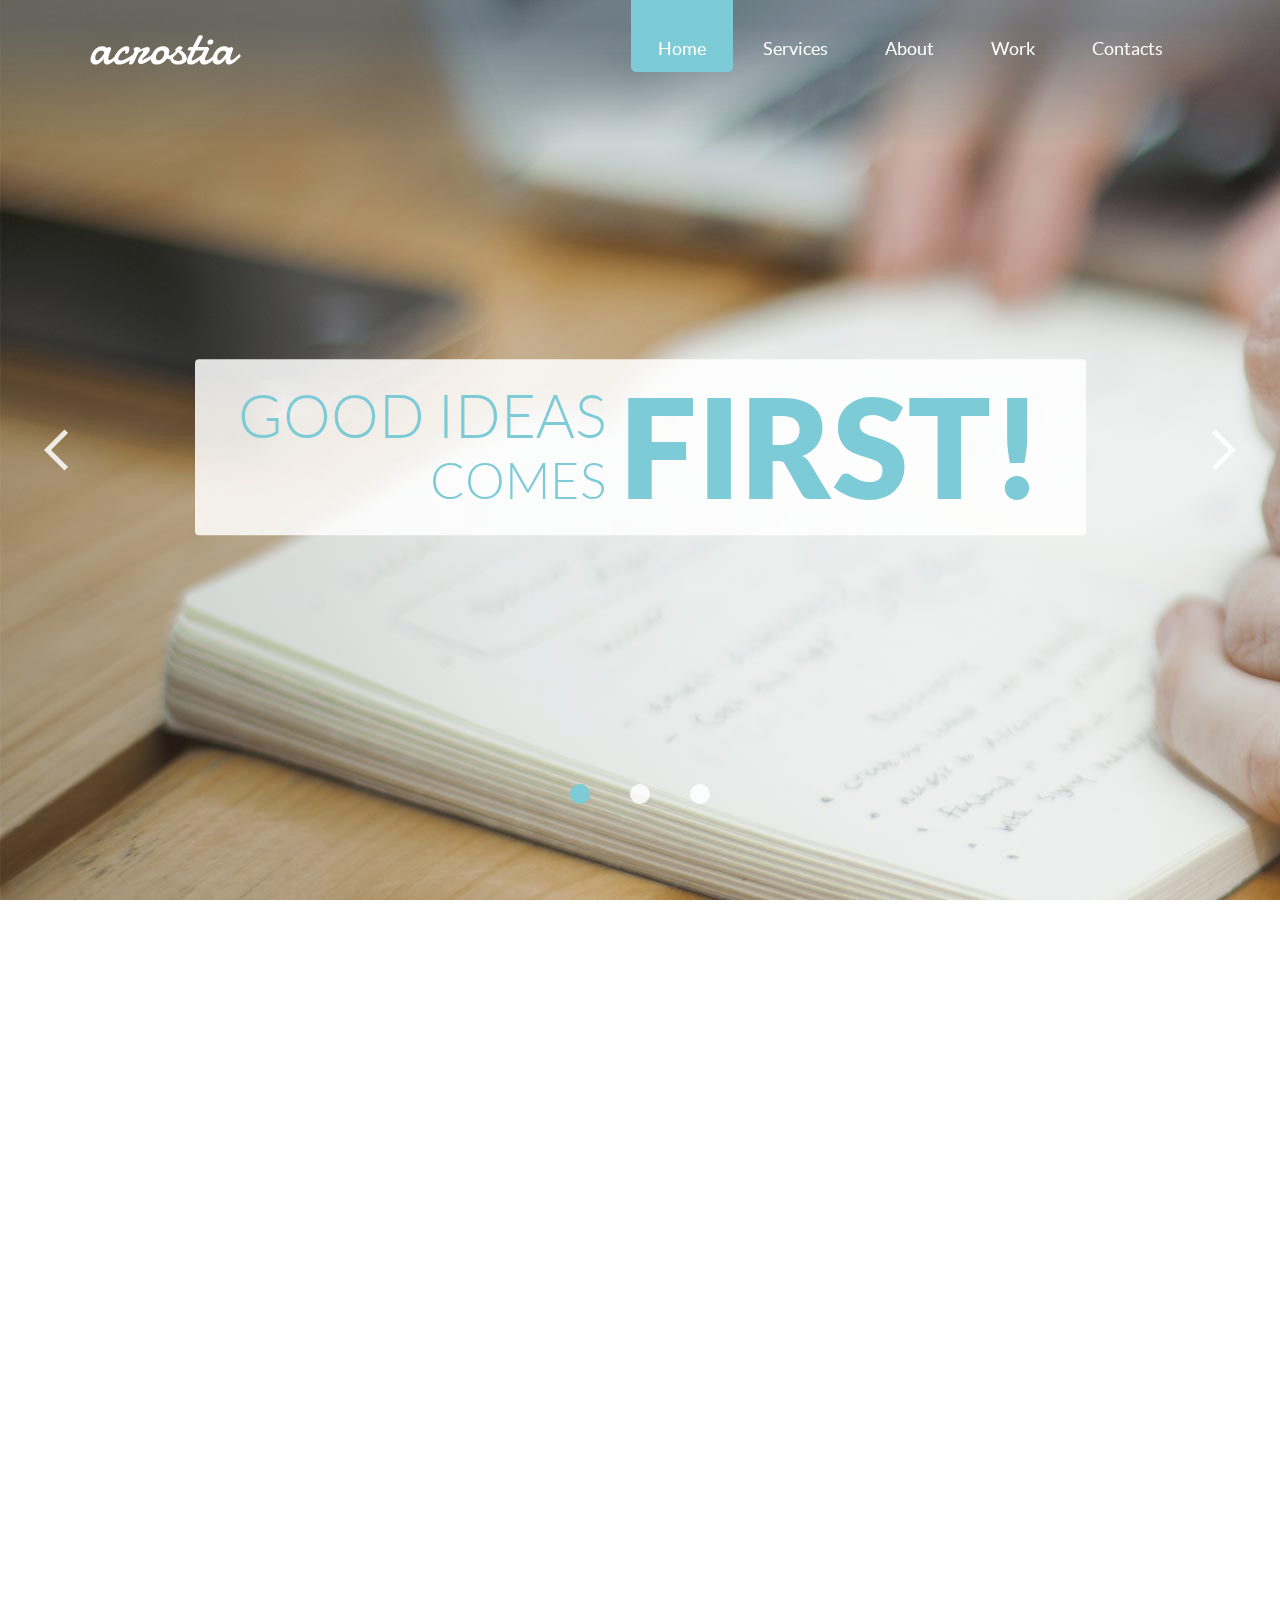
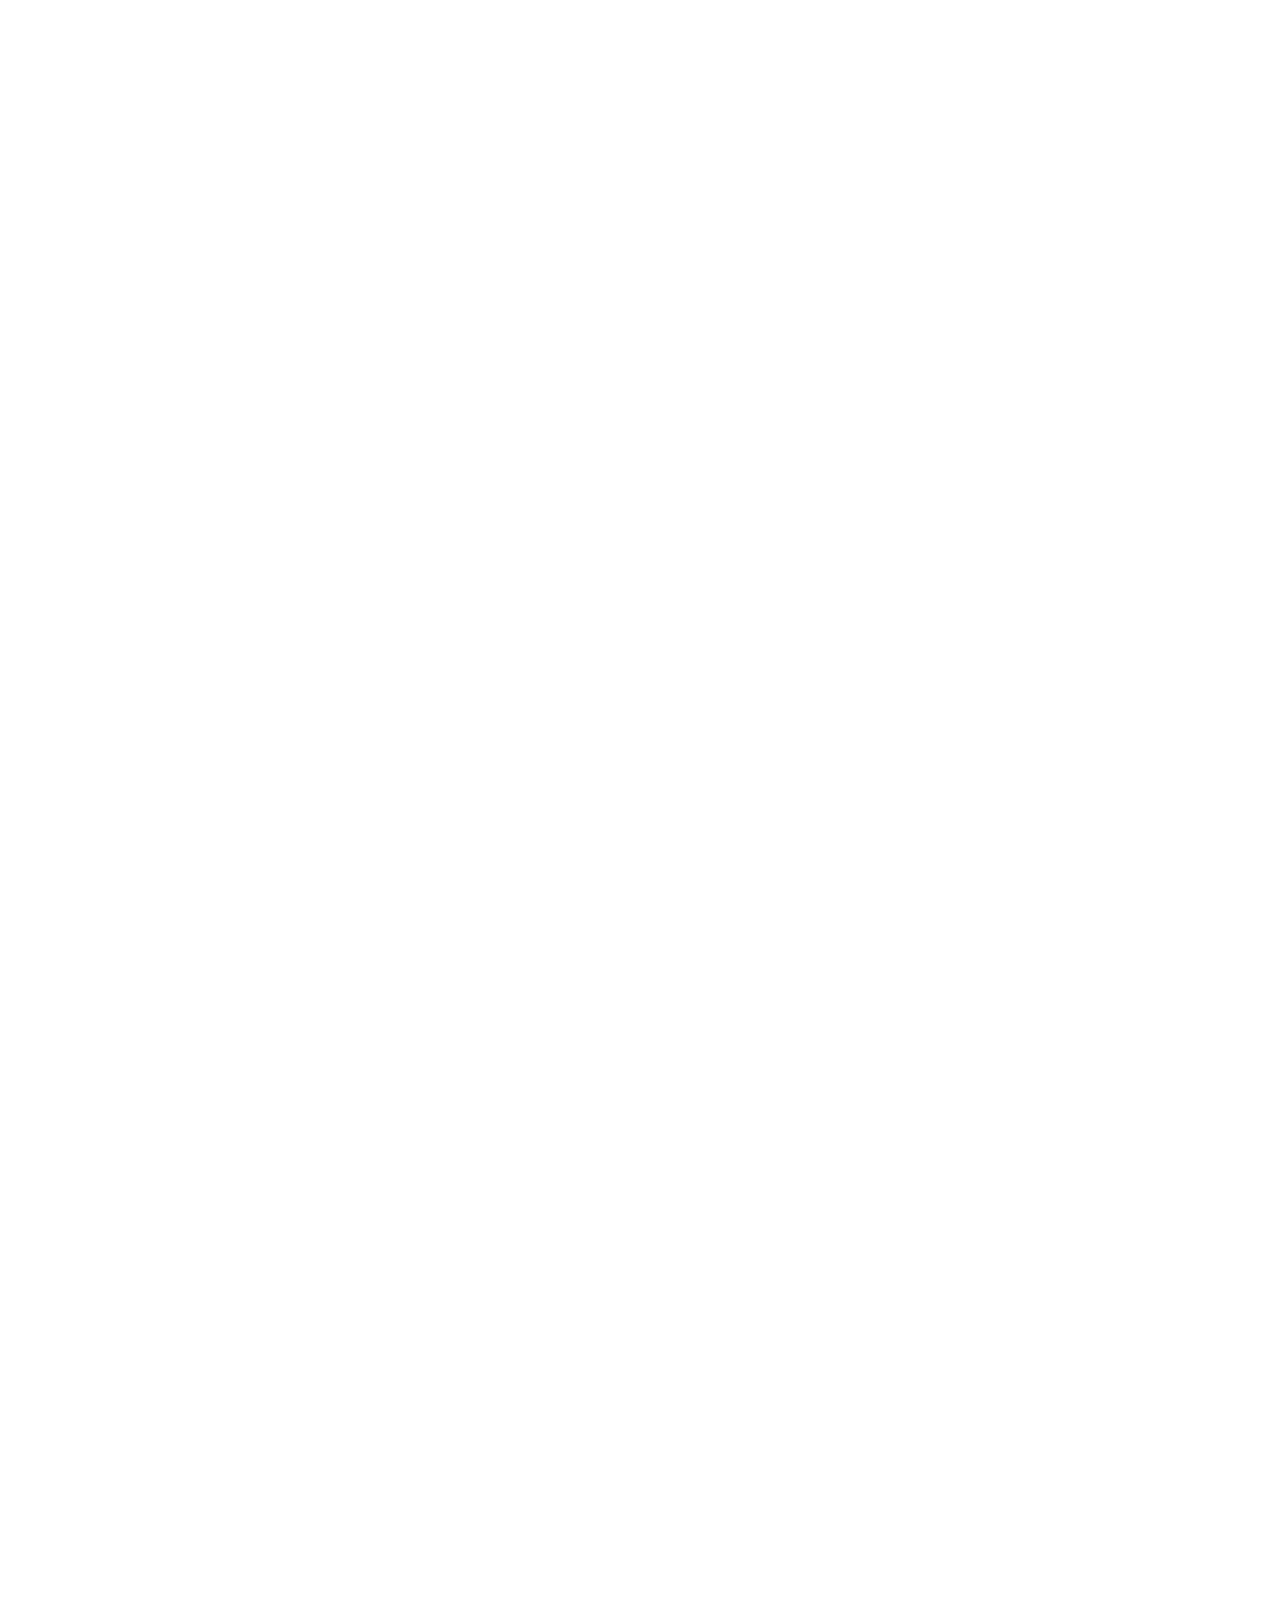
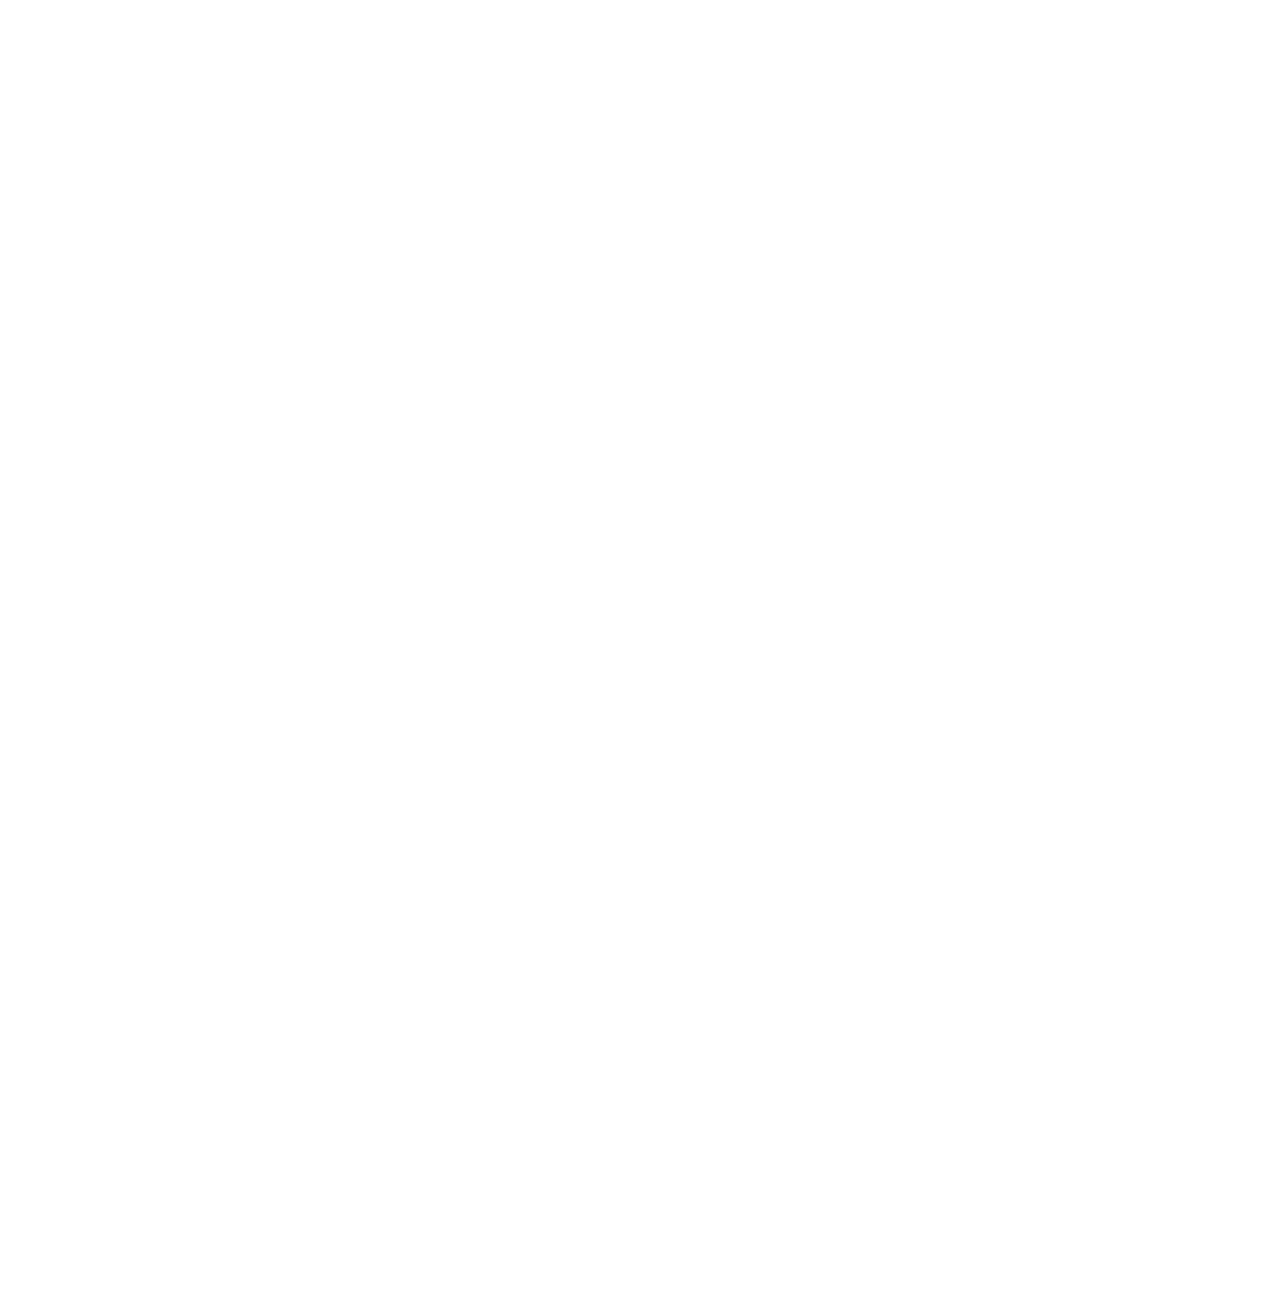
==== Acrostia/index.html @ b8e84b35 "Acrostia" ====
<!DOCTYPE html>
<html lang="fr">
  <head>
    <meta charset="utf-8">
    <title>Acrostia
    </title>
    <meta content="" name="author">
    <meta content="" name="description">
    <meta content="" name="keywords">
    <meta content="width=device-width, initial-scale=1" name="viewport">
    <meta content="ie=edge" http-equiv="x-ua-compatible">
    <link rel="stylesheet" href="css/vendor.css">
    <link rel="stylesheet" href="css/app.css"><!--[if IE 9]>
    <link rel="stylesheet" href="css/ie.css"><![endif]-->
  </head>
  <body class="page"><!--[if lt IE 9]>
    <p class="browserupgrade">You are using an <strong>outdated</strong> browser. Please <a href="http://browsehappy.com/">upgrade your browser</a> to improve your experience.</p><![endif]-->
    <!--preloader-->
    <div class="preloader">
      <div class="preloader__img"></div>
    </div>
    <!--/preloader-->
    <header class="page-header">
      <div class="container">
        <div class="row">
          <!--logo-->
          <div class="col-xs-6 col-md-2">
            <div class="logo page-header__logo"><a class="logo__link" href="/"><img class="logo__img" src="img/acrostia_logo.png" alt="acrostia"><span class="logo__text">Acrostia</span></a></div>
          </div>
          <!--main-menu-->
          <div class="col-xs-6 col-md-10">
            <div class="main-menu">
              <button class="main-menu__toggle hamburger" type="button"><span class="hamburger__item"></span></button>
              <nav class="main-menu__nav">
                <ul class="main-menu__list">
                  <li class="main-menu__item main-menu__item_blue" data-menuanchor="home"><a class="main-menu__link" href="#home">Home</a></li>
                  <li class="main-menu__item main-menu__item_red" data-menuanchor="services"><a class="main-menu__link" href="#services">Services</a></li>
                  <li class="main-menu__item main-menu__item_purple" data-menuanchor="about"><a class="main-menu__link" href="#about">About</a></li>
                  <li class="main-menu__item main-menu__item_green" data-menuanchor="work"><a class="main-menu__link" href="#work">Work</a></li>
                  <li class="main-menu__item main-menu__item_blue" data-menuanchor="contacts"><a class="main-menu__link" href="#contacts">Contacts</a></li>
                </ul>
              </nav>
            </div>
          </div>
          <!--/main-menu-->
        </div>
      </div>
    </header>
    <main id="fullpage">
      <div class="home-section page-section page-section_darkblue page-section_no-padding" data-anchor="home">
        <div class="main-carousel owl-carousel">
          <div class="main-carousel__item">
            <div class="main-carousel__caption">
              <div class="main-carousel__caption-text-wrapper">
                <div class="main-carousel__caption-col main-carousel__caption-col_left">
                  <p class="main-carousel__item-text main-carousel__item-text_md">good ideas</p>
                  <p class="main-carousel__item-text main-carousel__item-text_sm">comes</p>
                </div>
                <div class="main-carousel__caption-col main-carousel__caption-col_right">
                  <p class="main-carousel__item-text main-carousel__item-text_lg">First!</p>
                </div>
              </div>
            </div><img class="main-carousel__img" src="img/main-carousel/1.jpg" alt="">
          </div>
          <div class="main-carousel__item">
            <div class="main-carousel__caption">
              <div class="main-carousel__caption-text-wrapper">
                <div class="main-carousel__caption-col main-carousel__caption-col_left">
                  <p class="main-carousel__item-text main-carousel__item-text_md">good ideas</p>
                  <p class="main-carousel__item-text main-carousel__item-text_sm">comes</p>
                </div>
                <div class="main-carousel__caption-col main-carousel__caption-col_right">
                  <p class="main-carousel__item-text main-carousel__item-text_lg">First!</p>
                </div>
              </div>
            </div><img class="main-carousel__img" src="img/main-carousel/2.jpg" alt="">
          </div>
          <div class="main-carousel__item">
            <div class="main-carousel__caption">
              <div class="main-carousel__caption-text-wrapper">
                <div class="main-carousel__caption-col main-carousel__caption-col_left">
                  <p class="main-carousel__item-text main-carousel__item-text_md">good ideas</p>
                  <p class="main-carousel__item-text main-carousel__item-text_sm">comes</p>
                </div>
                <div class="main-carousel__caption-col main-carousel__caption-col_right">
                  <p class="main-carousel__item-text main-carousel__item-text_lg">First!</p>
                </div>
              </div>
            </div><img class="main-carousel__img" src="img/main-carousel/3.jpg" alt="">
          </div>
        </div>
      </div>
      <section class="services-section page-section page-section_red" data-anchor="services">
        <div class="page-section__content">
          <header class="page-section__header page-section__header_margin-bottom_2x">
            <div class="container">
              <h2 class="page-section__title">our services</h2>
              <p class="page-section__subtitle">Cras commodo mattis justo nec <a href="#">lobortis</a>. Nam ut tellus lobortis, ullamcorper massa sit amet</p>
              <div class="page-section__description">
                <p>Cras suscipit porttitor porttitor. Morbi sit amet tincidunt sapien. Curabitur posuere lectus aliquet erat rutrum sollicitudin. In enim diam, ullamcorper quis libero et, ultricies commodo est. Quisque at ante vitae justo fermentum viverra ac eu justo. Ut luctus imperdiet lacus, eget laoreet erat posuere quis.</p>
              </div>
            </div>
          </header>
          <!--services-->
          <div class="services">
            <div class="container">
              <div class="row">
                <div class="col-sm-6 col-lg-3">
                  <div class="services__item">
                    <div class="services__item-img-wrapper">
                      <svg class="services__item-svg">
                        <use xlink:href="img/sprite.svg#lightbulb-o"></use>
                      </svg>
                    </div>
                    <div class="services__item-text-wrapper">
                      <div class="services__item-title">Researching</div>
                      <div class="services__item-description">
                        <p>Praesent interdum blandit quam. Asunt in anim uis aute irure dolor in reprehenderit in voluptate velit esse cillum dolore.</p>
                      </div>
                    </div>
                  </div>
                </div>
                <div class="col-sm-6 col-lg-3">
                  <div class="services__item">
                    <div class="services__item-img-wrapper">
                      <svg class="services__item-svg">
                        <use xlink:href="img/sprite.svg#magic"></use>
                      </svg>
                    </div>
                    <div class="services__item-text-wrapper">
                      <div class="services__item-title">Design</div>
                      <div class="services__item-description">
                        <p>Praesent interdum blandit quam. Asunt in anim uis aute irure dolor in reprehenderit in voluptate velit esse cillum dolore.</p>
                      </div>
                    </div>
                  </div>
                </div>
                <div class="col-sm-6 col-lg-3">
                  <div class="services__item">
                    <div class="services__item-img-wrapper">
                      <svg class="services__item-svg">
                        <use xlink:href="img/sprite.svg#cogs"></use>
                      </svg>
                    </div>
                    <div class="services__item-text-wrapper">
                      <div class="services__item-title">Development</div>
                      <div class="services__item-description">
                        <p>Praesent interdum blandit quam. Asunt in anim uis aute irure dolor in reprehenderit in voluptate velit esse cillum dolore.</p>
                      </div>
                    </div>
                  </div>
                </div>
                <div class="col-sm-6 col-lg-3">
                  <div class="services__item">
                    <div class="services__item-img-wrapper">
                      <svg class="services__item-svg">
                        <use xlink:href="img/sprite.svg#rocket"></use>
                      </svg>
                    </div>
                    <div class="services__item-text-wrapper">
                      <div class="services__item-title">Launch</div>
                      <div class="services__item-description">
                        <p>Praesent interdum blandit quam. Asunt in anim uis aute irure dolor in reprehenderit in voluptate velit esse cillum dolore.</p>
                      </div>
                    </div>
                  </div>
                </div>
              </div>
            </div>
          </div>
          <!--/services-->
        </div>
      </section>
      <section class="about-section page-section page-section_purple" data-anchor="about">
        <div class="page-section__content">
          <header class="page-section__header">
            <div class="container">
              <h2 class="page-section__title">Who we are &amp; what we do</h2>
              <div class="page-section__description">
                <p>Cras suscipit porttitor porttitor. Morbi sit amet tincidunt sapien. Curabitur posuere lectus aliquet erat rutrum sollicitudin. In enim diam, ullamcorper quis libero et, ultricies commodo est. Quisque at ante vitae justo fermentum viverra ac eu justo. Ut luctus imperdiet lacus, eget laoreet erat posuere quis.</p>
              </div>
            </div>
          </header>
          <!--team-->
          <div class="team">
            <div class="container">
              <div class="team__title">Meet the team</div>
              <div class="row">
                <div class="col-sm-6 col-lg-3">
                  <div class="team__item">
                    <div class="team__item-img-wrapper"><img class="team__item-img" src="img/team/user-purple.png" alt="Anton Petrov"><img class="team__item-img team__item-img_hidden" src="img/team/user-red.png" alt="Anton Petrov"></div>
                    <div class="team__item-text-wrapper">
                      <div class="team__item-name">Anton Petrov</div>
                      <div class="team__item-position">General manager</div>
                      <ul class="team__socials socials">
                        <li class="socials__item socials__item_facebook"><a class="socials__item-link" href="#">
                            <svg class="socials__item-icon">
                              <use xlink:href="img/sprite.svg#facebook"></use>
                            </svg>
                            <div class="socials__item-text">facebook</div></a></li>
                        <li class="socials__item socials__item_twitter"><a class="socials__item-link" href="#">
                            <svg class="socials__item-icon">
                              <use xlink:href="img/sprite.svg#twitter"></use>
                            </svg>
                            <div class="socials__item-text">twitter</div></a></li>
                        <li class="socials__item socials__item_google-plus"><a class="socials__item-link" href="#">
                            <svg class="socials__item-icon">
                              <use xlink:href="img/sprite.svg#google-plus"></use>
                            </svg>
                            <div class="socials__item-text">google-plus</div></a></li>
                        <li class="socials__item socials__item_linkedin"><a class="socials__item-link" href="#">
                            <svg class="socials__item-icon">
                              <use xlink:href="img/sprite.svg#linkedin"></use>
                            </svg>
                            <div class="socials__item-text">linkedin</div></a></li>
                      </ul>
                    </div>
                  </div>
                </div>
                <div class="col-sm-6 col-lg-3">
                  <div class="team__item">
                    <div class="team__item-img-wrapper"><img class="team__item-img" src="img/team/user-purple.png" alt="Kirl Donchev"><img class="team__item-img team__item-img_hidden" src="img/team/user-red.png" alt="Kirl Donchev"></div>
                    <div class="team__item-text-wrapper">
                      <div class="team__item-name">Kirl Donchev</div>
                      <div class="team__item-position">Design Master</div>
                      <ul class="team__socials socials">
                        <li class="socials__item socials__item_facebook"><a class="socials__item-link" href="#">
                            <svg class="socials__item-icon">
                              <use xlink:href="img/sprite.svg#facebook"></use>
                            </svg>
                            <div class="socials__item-text">facebook</div></a></li>
                        <li class="socials__item socials__item_twitter"><a class="socials__item-link" href="#">
                            <svg class="socials__item-icon">
                              <use xlink:href="img/sprite.svg#twitter"></use>
                            </svg>
                            <div class="socials__item-text">twitter</div></a></li>
                        <li class="socials__item socials__item_google-plus"><a class="socials__item-link" href="#">
                            <svg class="socials__item-icon">
                              <use xlink:href="img/sprite.svg#google-plus"></use>
                            </svg>
                            <div class="socials__item-text">google-plus</div></a></li>
                        <li class="socials__item socials__item_linkedin"><a class="socials__item-link" href="#">
                            <svg class="socials__item-icon">
                              <use xlink:href="img/sprite.svg#linkedin"></use>
                            </svg>
                            <div class="socials__item-text">linkedin</div></a></li>
                      </ul>
                    </div>
                  </div>
                </div>
                <div class="col-sm-6 col-lg-3">
                  <div class="team__item">
                    <div class="team__item-img-wrapper"><img class="team__item-img" src="img/team/user-purple.png" alt="Ilian Bonev"><img class="team__item-img team__item-img_hidden" src="img/team/user-red.png" alt="Ilian Bonev"></div>
                    <div class="team__item-text-wrapper">
                      <div class="team__item-name">Ilian Bonev</div>
                      <div class="team__item-position">Developer Ninja</div>
                      <ul class="team__socials socials">
                        <li class="socials__item socials__item_facebook"><a class="socials__item-link" href="#">
                            <svg class="socials__item-icon">
                              <use xlink:href="img/sprite.svg#facebook"></use>
                            </svg>
                            <div class="socials__item-text">facebook</div></a></li>
                        <li class="socials__item socials__item_twitter"><a class="socials__item-link" href="#">
                            <svg class="socials__item-icon">
                              <use xlink:href="img/sprite.svg#twitter"></use>
                            </svg>
                            <div class="socials__item-text">twitter</div></a></li>
                        <li class="socials__item socials__item_google-plus"><a class="socials__item-link" href="#">
                            <svg class="socials__item-icon">
                              <use xlink:href="img/sprite.svg#google-plus"></use>
                            </svg>
                            <div class="socials__item-text">google-plus</div></a></li>
                        <li class="socials__item socials__item_linkedin"><a class="socials__item-link" href="#">
                            <svg class="socials__item-icon">
                              <use xlink:href="img/sprite.svg#linkedin"></use>
                            </svg>
                            <div class="socials__item-text">linkedin</div></a></li>
                      </ul>
                    </div>
                  </div>
                </div>
                <div class="col-sm-6 col-lg-3">
                  <div class="team__item">
                    <div class="team__item-img-wrapper"><img class="team__item-img" src="img/team/user-purple.png" alt="Doni Stamov"><img class="team__item-img team__item-img_hidden" src="img/team/user-red.png" alt="Doni Stamov"></div>
                    <div class="team__item-text-wrapper">
                      <div class="team__item-name">Doni Stamov</div>
                      <div class="team__item-position">SEO guru</div>
                      <ul class="team__socials socials">
                        <li class="socials__item socials__item_facebook"><a class="socials__item-link" href="#">
                            <svg class="socials__item-icon">
                              <use xlink:href="img/sprite.svg#facebook"></use>
                            </svg>
                            <div class="socials__item-text">facebook</div></a></li>
                        <li class="socials__item socials__item_twitter"><a class="socials__item-link" href="#">
                            <svg class="socials__item-icon">
                              <use xlink:href="img/sprite.svg#twitter"></use>
                            </svg>
                            <div class="socials__item-text">twitter</div></a></li>
                        <li class="socials__item socials__item_google-plus"><a class="socials__item-link" href="#">
                            <svg class="socials__item-icon">
                              <use xlink:href="img/sprite.svg#google-plus"></use>
                            </svg>
                            <div class="socials__item-text">google-plus</div></a></li>
                        <li class="socials__item socials__item_linkedin"><a class="socials__item-link" href="#">
                            <svg class="socials__item-icon">
                              <use xlink:href="img/sprite.svg#linkedin"></use>
                            </svg>
                            <div class="socials__item-text">linkedin</div></a></li>
                      </ul>
                    </div>
                  </div>
                </div>
              </div>
            </div>
          </div>
          <!--/team-->
        </div>
      </section>
      <section class="work-section page-section page-section_green" data-anchor="work">
        <div class="page-section__content">
          <header class="page-section__header">
            <div class="container">
              <h2 class="page-section__title">Our work</h2>
              <div class="page-section__description">
                <p>Cras suscipit porttitor porttitor. Morbi sit amet tincidunt sapien. Curabitur posuere lectus aliquet erat rutrum sollicitudin. In enim diam, ullamcorper quis libero et, ultricies commodo est. Quisque at ante vitae justo fermentum viverra ac eu justo. Ut luctus imperdiet lacus, eget laoreet erat posuere quis.</p>
              </div>
            </div>
          </header>
          <!--portfolio-->
          <div class="portfolio">
            <div class="container">
              <!--portfolio__controls-bar-->
              <div class="portfolio__controls-bar controls-bar">
                <div class="row">
                  <!--portfolio__controls-title-->
                  <div class="col-sm-6 col-md-2">
                    <div class="controls-bar__title">Portfolio</div>
                  </div>
                  <!--portfolio__filter-->
                  <div class="col-sm-6 col-md-10">
                    <div class="controls-bar__filter">
                      <button class="controls-bar__filter-toggle btn" type="button">Categories</button>
                      <ul class="controls-bar__filter-list">
                        <li class="controls-bar__filter-item">
                          <button class="controls-bar__filter-btn btn" type="button" data-filter="all"><span class="controls-bar__filter-btn-text">All</span></button>
                        </li>
                        <li class="controls-bar__filter-item">
                          <button class="controls-bar__filter-btn btn" type="button" data-filter=".photography"><span class="controls-bar__filter-btn-text">Photography</span></button>
                        </li>
                        <li class="controls-bar__filter-item">
                          <button class="controls-bar__filter-btn btn" type="button" data-filter=".logo-design"><span class="controls-bar__filter-btn-text">Logo design</span></button>
                        </li>
                        <li class="controls-bar__filter-item">
                          <button class="controls-bar__filter-btn btn" type="button" data-filter=".web-design"><span class="controls-bar__filter-btn-text">Web design</span></button>
                        </li>
                      </ul>
                    </div>
                  </div>
                  <!--/portfolio__filter-->
                </div>
              </div>
            </div>
            <!--portfolio__works-->
            <div class="portfolio__works">
              <div class="container">
                <div class="row">
                  <div class="col-sm-6 col-md-3 portfolio__works-item web-design">
                    <figure class="portfolio__works-item-figure"><a class="portfolio__works-item-link" href="img/portfolio/lg/1.jpg">
                        <div class="portfolio__works-item-img" style="background-image: url(img/portfolio/thumbs/1.jpg);"></div></a>
                      <figcaption class="portfolio__works-item-caption">Web design</figcaption>
                    </figure>
                  </div>
                  <div class="col-sm-6 col-md-3 portfolio__works-item photography">
                    <figure class="portfolio__works-item-figure"><a class="portfolio__works-item-link" href="img/portfolio/lg/2.jpg">
                        <div class="portfolio__works-item-img" style="background-image: url(img/portfolio/thumbs/2.jpg);"></div></a>
                      <figcaption class="portfolio__works-item-caption">Photography</figcaption>
                    </figure>
                  </div>
                  <div class="col-sm-6 col-md-3 portfolio__works-item web-design">
                    <figure class="portfolio__works-item-figure"><a class="portfolio__works-item-link" href="img/portfolio/lg/3.jpg">
                        <div class="portfolio__works-item-img" style="background-image: url(img/portfolio/thumbs/3.jpg);"></div></a>
                      <figcaption class="portfolio__works-item-caption">Web design</figcaption>
                    </figure>
                  </div>
                  <div class="col-sm-6 col-md-3 portfolio__works-item logo-design">
                    <figure class="portfolio__works-item-figure"><a class="portfolio__works-item-link" href="img/portfolio/lg/4.jpg">
                        <div class="portfolio__works-item-img" style="background-image: url(img/portfolio/thumbs/4.jpg);"></div></a>
                      <figcaption class="portfolio__works-item-caption">Logo design</figcaption>
                    </figure>
                  </div>
                  <div class="col-sm-6 col-md-3 portfolio__works-item web-design">
                    <figure class="portfolio__works-item-figure"><a class="portfolio__works-item-link" href="img/portfolio/lg/5.jpg">
                        <div class="portfolio__works-item-img" style="background-image: url(img/portfolio/thumbs/5.jpg);"></div></a>
                      <figcaption class="portfolio__works-item-caption">Web design</figcaption>
                    </figure>
                  </div>
                  <div class="col-sm-6 col-md-3 portfolio__works-item photography">
                    <figure class="portfolio__works-item-figure"><a class="portfolio__works-item-link" href="img/portfolio/lg/6.jpg">
                        <div class="portfolio__works-item-img" style="background-image: url(img/portfolio/thumbs/6.jpg);"></div></a>
                      <figcaption class="portfolio__works-item-caption">Photography</figcaption>
                    </figure>
                  </div>
                  <div class="col-sm-6 col-md-3 portfolio__works-item logo-design">
                    <figure class="portfolio__works-item-figure"><a class="portfolio__works-item-link" href="img/portfolio/lg/7.jpg">
                        <div class="portfolio__works-item-img" style="background-image: url(img/portfolio/thumbs/7.jpg);"></div></a>
                      <figcaption class="portfolio__works-item-caption">Logo design</figcaption>
                    </figure>
                  </div>
                  <div class="col-sm-6 col-md-3 portfolio__works-item web-design">
                    <figure class="portfolio__works-item-figure"><a class="portfolio__works-item-link" href="img/portfolio/lg/8.jpg">
                        <div class="portfolio__works-item-img" style="background-image: url(img/portfolio/thumbs/8.jpg);"></div></a>
                      <figcaption class="portfolio__works-item-caption">Web design</figcaption>
                    </figure>
                  </div>
                </div>
              </div>
            </div>
            <!--/portfolio__works-->
          </div>
        </div>
      </section>
      <section class="contacts-section page-section page-section_blue" data-anchor="contacts">
        <div class="page-section__content">
          <header class="page-section__header page-section__header_margin-bottom_2x">
            <div class="container">
              <h2 class="page-section__title">Contact us</h2>
              <div class="page-section__description">
                <p>Cras suscipit porttitor porttitor. Morbi sit amet tincidunt sapien. Curabitur posuere lectus aliquet erat rutrum sollicitudin. In enim diam, ullamcorper quis libero et, ultricies commodo est. Quisque at ante vitae justo fermentum viverra ac eu justo. Ut luctus imperdiet lacus, eget laoreet erat posuere quis.</p>
              </div>
            </div>
          </header>
          <div class="container">
            <div class="row">
              <div class="col-lg-6 page-section__col">
                <h3 class="page-section__col-title">Address</h3>
                <div class="row">
                  <div class="contacts-section__address-wrapper col-sm-6 col-lg-5">
                    <address class="contacts-section__address address">
                      <div class="address__title">Acrostia</div>
                      <p class="address__item">Sevenoaks Rd</p>
                      <p class="address__item">Sevenoaks TN14 7HR, UK</p>
                    </address>
                    <!--info-list-->
                    <ul class="info-list">
                      <li class="info-list__item">
                        <div class="info-list__item-title">Phone:</div>
                        <div class="info-list__item-description"><a class="info-list__item-link" href="tel:+44555555555">+44 555 555 555</a></div>
                      </li>
                      <li class="info-list__item">
                        <div class="info-list__item-title">Fax:</div>
                        <div class="info-list__item-description"><a class="info-list__item-link" href="tel:+44556555555">+44 556 555 555</a></div>
                      </li>
                      <li class="info-list__item">
                        <div class="info-list__item-title">E-mail:</div>
                        <div class="info-list__item-description"><a class="info-list__item-link" href="mailto:info@acrostia.com">info@acrostia.com</a></div>
                      </li>
                      <li class="info-list__item">
                        <div class="info-list__item-title">Skype:</div>
                        <div class="info-list__item-description"><a class="info-list__item-link" href="skype:Ac0stia">Ac0stia</a></div>
                      </li>
                    </ul>
                    <!--/info-list-->
                  </div>
                  <!--map-->
                  <div class="map-wrapper col-sm-6 col-lg-7">
                    <div class="map">
                      <iframe src="https://www.google.com/maps/embed?pb=!1m18!1m12!1m3!1d251269.01230046584!2d-118.30686745806678!3d34.16104543820909!2m3!1f0!2f0!3f0!3m2!1i1024!2i768!4f13.1!3m3!1m2!1s0x80c2bf07045279bf%3A0xf67a9a6797bdfae4!2z0JPQvtC70LvQuNCy0YPQtCwg0JvQvtGBLdCQ0L3QtNC20LXQu9C10YEsINCa0LDQu9C40YTQvtGA0L3QuNGPLCDQodCo0JA!5e0!3m2!1sru!2sby!4v1494505825681" allowfullscreen></iframe>
                    </div>
                  </div>
                  <!--/map-->
                </div>
              </div>
              <div class="col-lg-6 page-section__col">
                <h3 class="page-section__col-title">Ask a question</h3>
                <!--feedback-->
                <form class="feedback">
                  <div class="row">
                    <div class="feedback__group col-sm-6">
                      <input class="field field_blue" type="text" name="name" placeholder="Name">
                    </div>
                    <div class="feedback__group col-sm-6">
                      <input class="field field_blue" type="email" name="email" placeholder="Email">
                    </div>
                  </div>
                  <div class="feedback__group">
                    <textarea class="feedback__textarea field field_blue" name="question" placeholder="Your question"></textarea>
                  </div>
                  <div class="feedback__controls">
                    <button class="feedback__submit btn btn_lg btn_red btn_3d" type="submit">Send</button>
                  </div>
                </form>
                <!--/feedback-->
              </div>
            </div>
          </div>
          <footer class="page-section__footer">
            <div class="container">
              <ul class="page-section__footer-socials socials socials_lg socials_blue">
                <li class="socials__item socials__item_facebook"><a class="socials__item-link" href="#">
                    <svg class="socials__item-icon">
                      <use xlink:href="img/sprite.svg#facebook"></use>
                    </svg>
                    <div class="socials__item-text">facebook</div></a></li>
                <li class="socials__item socials__item_twitter"><a class="socials__item-link" href="#">
                    <svg class="socials__item-icon">
                      <use xlink:href="img/sprite.svg#twitter"></use>
                    </svg>
                    <div class="socials__item-text">twitter</div></a></li>
                <li class="socials__item socials__item_google-plus"><a class="socials__item-link" href="#">
                    <svg class="socials__item-icon">
                      <use xlink:href="img/sprite.svg#google-plus"></use>
                    </svg>
                    <div class="socials__item-text">google-plus</div></a></li>
                <li class="socials__item socials__item_linkedin"><a class="socials__item-link" href="#">
                    <svg class="socials__item-icon">
                      <use xlink:href="img/sprite.svg#linkedin"></use>
                    </svg>
                    <div class="socials__item-text">linkedin</div></a></li>
              </ul>
            </div>
          </footer>
        </div>
      </section>
    </main>
    <div class="transition-layer">
      <div class="transition-layer__bg"></div>
    </div>
    <script src="js/common.js"></script>
    <!--Avoid `console` errors in browsers that lack a console.-->
    <script>common.avoidConsoleErrors();</script>
    <!-- svg4everybody adds SVG External Content support to all browsers.-->
    <script>common.svg4everybody();</script>
    <!-- Place any jQuery/helper plugins in here.-->
    <script src="js/app.js"></script>
  </body>
</html>
---- Acrostia/css/app.css ----
@font-face{font-family:'latoblack';src:url(../fonts/lato-black-webfont.woff2) format("woff2"),url(../fonts/lato-black-webfont.woff) format("woff");font-weight:400;font-style:normal}@font-face{font-family:'latoblack_italic';src:url(../fonts/lato-blackitalic-webfont.woff2) format("woff2"),url(../fonts/lato-blackitalic-webfont.woff) format("woff");font-weight:400;font-style:normal}@font-face{font-family:'latobold';src:url(../fonts/lato-bold-webfont.woff2) format("woff2"),url(../fonts/lato-bold-webfont.woff) format("woff");font-weight:400;font-style:normal}@font-face{font-family:'latobold_italic';src:url(../fonts/lato-bolditalic-webfont.woff2) format("woff2"),url(../fonts/lato-bolditalic-webfont.woff) format("woff");font-weight:400;font-style:normal}@font-face{font-family:'latoitalic';src:url(../fonts/lato-italic-webfont.woff2) format("woff2"),url(../fonts/lato-italic-webfont.woff) format("woff");font-weight:400;font-style:normal}@font-face{font-family:'latolight';src:url(../fonts/lato-light-webfont.woff2) format("woff2"),url(../fonts/lato-light-webfont.woff) format("woff");font-weight:400;font-style:normal}@font-face{font-family:'latolight_italic';src:url(../fonts/lato-lightitalic-webfont.woff2) format("woff2"),url(../fonts/lato-lightitalic-webfont.woff) format("woff");font-weight:400;font-style:normal}@font-face{font-family:'latoregular';src:url(../fonts/lato-regular-webfont.woff2) format("woff2"),url(../fonts/lato-regular-webfont.woff) format("woff");font-weight:400;font-style:normal}html{font-size:100.01%}body{font:16px/1.41 "latoregular",sans-serif;color:#fff;-webkit-font-smoothing:antialiased}.browserupgrade{margin:.2em 0;background:#cf4647;color:#fff;padding:.2em 0}.browserupgrade a{font-weight:700;color:#ff6}@media print{*,::after,::before,::first-letter,::first-line{background:0 0!important;color:#000!important;box-shadow:none!important;text-shadow:none!important}a,a:visited{text-decoration:underline}a[href]::after{content:" (" attr(href) ")"}abbr[title]::after{content:" (" attr(title) ")"}a[href^="#"]::after,a[href^="javascript:"]::after{content:""}blockquote,pre{border:1px solid #999}thead{display:table-header-group}blockquote,img,pre,tr{page-break-inside:avoid}img{max-width:100%!important}h2,h3,p{orphans:3;widows:3}h2,h3{page-break-after:avoid}}.address{font-style:normal}.address__title{margin:0 0 .3125em;font-family:'latobold',sans-serif;font-size:1.25em;color:rgba(255,255,255,.55)}.address__item{margin:0}.btn{display:inline-block;padding:.375em .5625em;border:0 none;border-radius:.25rem;font-family:'latobold',sans-serif;font-size:1em;color:#fff;text-align:center;background-color:transparent;outline:none;-webkit-transition:.25s;transition:.25s}.btn_lg{width:16.1875rem;padding:.25em;font-family:'latoblack',sans-serif;font-size:1.625em;text-transform:uppercase}.btn_lg.btn_3d{padding-bottom:.3125em}@media only screen and (max-width:320px){.btn_lg{width:90%}}.btn_3d{box-shadow:inset 0 -.25rem 0 rgba(0,0,0,.2)}.btn_red{background-color:#df5c64}.btn_red:hover{background-color:#e37178}.btn_red:active{background-color:#db4750}.contacts-section__address{margin-bottom:3.4375rem}@media only screen and (max-width:768px){.contacts-section__address{margin-bottom:1.875rem}.contacts-section__address-wrapper{margin-bottom:2.5rem}}.controls-bar{padding:1.9375em 1.1875em;border-top:.0625rem solid rgba(255,255,255,.2);border-bottom:.0625rem solid rgba(255,255,255,.2)}.controls-bar__filter-toggle,.controls-bar__title{margin:0;font-family:'latobold',sans-serif;font-size:1.25em;line-height:1.6;text-transform:uppercase}@media only screen and (max-width:768px){.controls-bar__filter-toggle,.controls-bar__title{display:none}}.controls-bar__filter{text-align:right}@media only screen and (max-width:768px){.controls-bar__filter{text-align:center}}.controls-bar__filter_open .controls-bar__filter-toggle::after{-webkit-transform:translateY(-30%) rotate(135deg);-ms-transform:translateY(-30%) rotate(135deg);transform:translateY(-30%) rotate(135deg)}.controls-bar__filter-toggle{position:relative;display:none;padding:0 1.125em}.controls-bar__filter-toggle:active,.controls-bar__filter-toggle:hover,.controls-bar__filter-toggle:link,.controls-bar__filter-toggle:visited{color:#fff;text-decoration:none}.controls-bar__filter-toggle::after{content:'';position:absolute;top:50%;right:.0625em;-webkit-transform:translateY(-80%) rotate(-45deg);-ms-transform:translateY(-80%) rotate(-45deg);transform:translateY(-80%) rotate(-45deg);display:block;width:.5em;height:.5em;border-left:.125em solid currentColor;border-bottom:.125em solid currentColor;-webkit-transition:-webkit-transform .3s;transition:transform .3s;transition:transform .3s,-webkit-transform .3s}@media only screen and (max-width:992px){.controls-bar__filter-toggle{display:inline-block;vertical-align:top}}@media only screen and (max-width:768px){.controls-bar__filter-toggle{width:100%}}.controls-bar__filter-list{padding:0;margin-top:0;margin-bottom:0;list-style:none}@media only screen and (max-width:992px){.controls-bar__filter-list{display:none;padding-top:1.9375em;border-bottom:.0625rem solid rgba(255,255,255,.2)}}.controls-bar__filter-item{display:inline-block;vertical-align:top;margin-left:1.875em}@media only screen and (max-width:992px){.controls-bar__filter-item{display:block;margin-left:0;border-top:.0625rem solid rgba(255,255,255,.2)}}.controls-bar__filter-btn{background-color:transparent}.controls-bar__filter-btn.mixitup-control-active,.controls-bar__filter-btn:hover{background-color:#f5c149}@media only screen and (max-width:992px){.controls-bar__filter-btn{width:100%;border-radius:0;padding-top:.625em;padding-bottom:.625em;text-align:right}}@media only screen and (max-width:768px){.controls-bar__filter-btn{text-align:center}}.feedback__group{margin-bottom:1.125rem}.feedback__textarea{height:9.875rem}.feedback__controls{padding-top:.375em;text-align:center}.field{width:100%;padding:.625rem .9375rem;border:0 none;border-radius:.25rem;background-color:rgba(0,0,0,.09);outline:none;resize:none}.field:focus{color:#727272;background-color:#fff}.field:focus::-webkit-input-placeholder{color:transparent}.field:focus:-moz-placeholder,.field:focus::-moz-placeholder{color:transparent}.field:focus-ms-input-placeholder{color:transparent}.field_blue::-webkit-input-placeholder{color:#82c8bd}.field_blue:-moz-placeholder,.field_blue::-moz-placeholder{color:#82c8bd}.field_blue-ms-input-placeholder{color:#82c8bd}.hamburger{position:relative;display:inline-block;vertical-align:top;width:34px;height:34px;padding:0;border:0 none;overflow:hidden;background:0 0;outline:none}.hamburger__item,.hamburger__item::after,.hamburger__item::before{position:absolute;left:0;height:2px;width:100%;background-color:#fff}.hamburger__item{top:0;right:0;bottom:0;margin:auto;-webkit-transition:background-color 0s linear .25s;transition:background-color 0s linear .25s}.hamburger__item::after,.hamburger__item::before{content:'';display:block;-webkit-transform:rotate(0);-ms-transform:rotate(0);transform:rotate(0);-webkit-transition:top .25s linear .25s,-webkit-transform .25s linear 0s;transition:top .25s linear .25s,transform .25s linear 0s;transition:top .25s linear .25s,transform .25s linear 0s,-webkit-transform .25s linear 0s}.hamburger__item::before{top:12px}.hamburger__item::after{top:-12px}.hamburger_close .hamburger__item{background-color:transparent}.hamburger_close .hamburger__item::after,.hamburger_close .hamburger__item::before{top:0;-webkit-transition:top .25s linear 0s,-webkit-transform .25s linear .25s;transition:top .25s linear 0s,transform .25s linear .25s;transition:top .25s linear 0s,transform .25s linear .25s,-webkit-transform .25s linear .25s}.hamburger_close .hamburger__item::before{-webkit-transform:rotate(-45deg);-ms-transform:rotate(-45deg);transform:rotate(-45deg)}.hamburger_close .hamburger__item::after{-webkit-transform:rotate(45deg);-ms-transform:rotate(45deg);transform:rotate(45deg)}.info-list{padding:0;margin-top:0;margin-bottom:0;list-style:none}.info-list__item-title{width:4.0625em;color:rgba(255,255,255,.55)}.info-list__item-description,.info-list__item-title{display:inline-block;vertical-align:top}.info-list__item-link:active,.info-list__item-link:hover,.info-list__item-link:link,.info-list__item-link:visited{color:#fff}.logo__link{display:inline-block;max-width:151px}.logo__img{display:block;max-width:100%;height:auto}.logo__text{position:absolute;top:0;left:-9999px}.mfp-wrap{z-index:9003;opacity:0}.mfp-wrap_visible{opacity:1}.mfp-bg{z-index:9002;opacity:0;background:url(../img/modal-bg.jpg) center no-repeat #402f44;background-size:cover}.mfp-bg_visible{opacity:1}.main-carousel{height:100vh}.main-carousel .main-carousel__item,.main-carousel .owl-item,.main-carousel .owl-stage,.main-carousel .owl-stage-outer{height:100%}.main-carousel .owl-item{overflow:hidden}.main-carousel .owl-item img{width:auto;min-width:100%;min-height:100%}.main-carousel .owl-next,.main-carousel .owl-prev{position:absolute;top:50%;border:0 none;outline-style:none;background:0 0;-webkit-transform:translateY(-50%);-ms-transform:translateY(-50%);transform:translateY(-50%)}.main-carousel .owl-next::before,.main-carousel .owl-prev::before{content:'';display:block;width:1.8125em;height:1.8125em;border:5px solid rgba(255,255,255,.85);border-bottom:0 none;-webkit-transition:.25s;transition:.25s}@media only screen and (max-width:768px){.main-carousel .owl-next::before,.main-carousel .owl-prev::before{width:1.4375em;height:1.4375em;border-width:4px}}.main-carousel .owl-next:hover::before,.main-carousel .owl-prev:hover::before{border-color:#74c7d5}.main-carousel .owl-prev{left:1.25em;padding:2.5em 1.25em 2.5em 1.875em}.main-carousel .owl-prev::before{border-right:0 none;-webkit-transform:rotate(-45deg);-ms-transform:rotate(-45deg);transform:rotate(-45deg)}@media only screen and (max-width:992px){.main-carousel .owl-prev{padding-left:1.25em}}@media only screen and (max-width:480px){.main-carousel .owl-prev{left:.625em}}.main-carousel .owl-next{right:1.25em;padding:2.5em 1.875em 2.5em 1.25em}.main-carousel .owl-next::before{border-left:0 none;-webkit-transform:rotate(45deg);-ms-transform:rotate(45deg);transform:rotate(45deg)}@media only screen and (max-width:992px){.main-carousel .owl-next{padding-right:1.25em}}@media only screen and (max-width:480px){.main-carousel .owl-next{right:.625em}}.main-carousel .owl-dots{position:absolute;left:50%;bottom:4.375em;-webkit-transform:translateX(-50%);-ms-transform:translateX(-50%);transform:translateX(-50%)}@media only screen and (max-width:1200px){.main-carousel .owl-dots{bottom:2.5em}}@media only screen and (max-width:768px){.main-carousel .owl-dots{font-size:.625em}}.main-carousel .owl-dot{display:inline-block;border:1.25em solid transparent}.main-carousel .owl-dot span{display:block;width:1.25em;height:1.25em;border-radius:50%;background-color:rgba(255,255,255,.85);-webkit-transition:.25s;transition:.25s}.main-carousel .owl-dot.active span,.main-carousel .owl-dot:hover span,.main-menu__item_blue.active,.main-menu__item_blue:hover{background-color:#74c7d5}.main-carousel__caption{position:absolute;top:50%;left:50%;-webkit-transform:translate(-50%,-50%);-ms-transform:translate(-50%,-50%);transform:translate(-50%,-50%);z-index:1;width:100%;color:#74c7d5;text-align:center;text-transform:uppercase}@media only screen and (max-width:1200px){.main-carousel__caption{font-size:.5625em}}@media only screen and (max-width:768px){.main-carousel__caption{font-size:.3125em}}@media only screen and (max-width:480px){.main-carousel__caption{font-size:.1875em}}.main-carousel__caption-text-wrapper{display:inline-block;max-width:80%;padding:1.125em 2.6875em;overflow:hidden;text-align:left;border-radius:4px;background-color:rgba(255,255,255,.85)}@media only screen and (max-width:768px){.main-carousel__caption-text-wrapper{max-width:70%}}@media only screen and (max-width:480px){.main-carousel__caption-text-wrapper{max-width:55%}}.main-carousel__caption-col{display:inline-block}@media only screen and (max-width:480px){.main-carousel__caption-col{display:block}}.main-carousel__caption-col_left{padding-right:.6875em;text-align:right}.main-carousel__caption-col_right{text-align:left}@media only screen and (max-width:480px){.main-carousel__caption-col_left,.main-carousel__caption-col_right{text-align:center}}.main-carousel__item-text{font-weight:lighter;font-family:'latolight',sans-serif;padding:0;margin:.16875em 0;line-height:1}.main-carousel__item-text_sm{font-size:3.125em}@media only screen and (max-width:480px){.main-carousel__item-text_sm{font-size:5em}}.main-carousel__item-text_md{font-size:3.75em}@media only screen and (max-width:480px){.main-carousel__item-text_md{font-size:5.625em}}.main-carousel__item-text_lg{font-family:'latoblack',sans-serif;margin:0;line-height:1;font-size:8.655em}.main-menu{text-align:right}.main-menu__toggle{display:none}@media only screen and (max-width:992px){.main-menu__toggle{position:relative;top:.9375rem;z-index:9999;display:inline-block;vertical-align:top}.main-menu__nav{position:fixed;top:0;left:0;width:0;height:0;opacity:0;visibility:hidden;overflow:auto;-webkit-overflow-scrolling:touch;font-size:0;background:url(../img/modal-bg.jpg) center no-repeat #402f44;-webkit-transition:opacity .3s 0s;transition:opacity .3s 0s}}.main-menu__list{padding:0;margin:0;list-style:none}.main-menu__item{display:inline-block;vertical-align:top;border-radius:0 0 5px 5px;font-size:1.125rem;-webkit-transition:background-color .25s;transition:background-color .25s}.main-menu__item_red.active,.main-menu__item_red:hover{background-color:#df5c64}.main-menu__item_purple.active,.main-menu__item_purple:hover{background-color:#91778e}.main-menu__item_green.active,.main-menu__item_green:hover{background-color:#a1ca6c}.main-menu__link{display:block;padding:2.25rem 1.6875rem .6875rem}.main-menu__link:active,.main-menu__link:hover,.main-menu__link:link,.main-menu__link:visited{color:#fff;text-decoration:none}.main-menu_open .main-menu__nav{width:100%;height:100%;opacity:1;visibility:visible;text-align:center}.main-menu_open .main-menu__nav::before{content:'';display:inline-block;vertical-align:middle;height:100%}.main-menu_open .main-menu__list{display:inline-block;vertical-align:middle;width:100%;-webkit-animation:fadeInUp .35s;animation:fadeInUp .35s}.main-menu_open .main-menu__item{display:block;border-radius:0;font-size:1rem}.main-menu_open .main-menu__item_blue.active,.main-menu_open .main-menu__item_blue:hover{background-color:rgba(116,199,213,.5)}.main-menu_open .main-menu__item_red.active,.main-menu_open .main-menu__item_red:hover{background-color:rgba(223,92,100,.5)}.main-menu_open .main-menu__item_purple.active,.main-menu_open .main-menu__item_purple:hover{background-color:rgba(145,119,142,.5)}.main-menu_open .main-menu__item_green.active,.main-menu_open .main-menu__item_green:hover{background-color:rgba(161,202,108,.5)}.main-menu_open .main-menu__link{padding:1.25rem;text-transform:uppercase}.map{width:16.25rem;height:13.75rem;border-radius:.25rem;overflow:hidden}.map iframe{width:100%;height:100%;border:0 none}@media only screen and (max-width:1200px){.map{width:100%}}.page-header{position:fixed;top:0;left:0;z-index:9001;width:100%;min-height:9.0625em}.page-header.page-header_bg::before{content:'';position:absolute;top:0;left:0;z-index:-1;display:block;width:100%;height:100%;background-image:-webkit-linear-gradient(rgba(44,62,80,.55) 18%,transparent);background-image:linear-gradient(rgba(44,62,80,.55) 18%,transparent);-webkit-animation:fadeIn .25s;animation:fadeIn .25s}@media only screen and (max-width:992px){.page-header{min-height:3.9375em}}.page-header__logo{padding-top:2.1875rem}@media only screen and (max-width:992px){.page-header__logo{padding-top:.9375rem}}.page-section_darkblue{background:url(../img/darkblue-bg.png) no-repeat #2c3e50;background-size:cover}.page-section_red{background:url(../img/red-bg.png) no-repeat #b24a50;background-size:cover}.page-section_purple{background:url(../img/purple-bg.png) no-repeat #665464;background-size:cover}.page-section_green{background:url(../img/green-bg.png) no-repeat #81a256;background-size:cover}.page-section_blue{background:url(../img/blue-bg.png) no-repeat #75b4aa;background-size:cover}.page-section_no-padding{padding:0}.page-section__content{padding:11.25em 0 8.125em}@media only screen and (max-width:768px){.page-section__content{padding:7.5em 0}}.page-section__header{text-align:center;margin-bottom:3.125em}.page-section__header a:link{color:rgba(255,255,255,.5);text-decoration:none}.page-section__header a:visited{color:rgba(255,255,255,.5)}.page-section__header a:active{color:rgba(255,255,255,.5);text-decoration:none}.page-section__header a:hover,.page-section__header a:visited{text-decoration:underline}@media only screen and (max-width:768px){.page-section__header{font-size:.625em}}.page-section__header_margin-bottom_2x{margin-bottom:5.9375em}.page-section__title{margin:0 0 .5em;font-size:3.75em;line-height:1;font-weight:lighter;font-family:'latolight',sans-serif;text-transform:uppercase}.page-section__subtitle{margin:0 0 .3125em;font-size:1.25em;line-height:1.8;text-transform:uppercase}@media only screen and (max-width:768px){.page-section__subtitle{margin-bottom:.9375em}}.page-section__description{margin-top:0;font-size:.875rem;line-height:1.8;color:rgba(255,255,255,.65)}.page-section__description :first-child{margin-top:0}.page-section__description :last-child{margin-bottom:0}.page-section__col{margin-bottom:3.75em}@media only screen and (max-width:768px){.page-section__col{text-align:center}}.page-section__col-title{margin:0 0 .75em;font-weight:lighter;font-family:'latolight',sans-serif;font-size:1.875em}.page-section__footer{position:absolute;bottom:0;left:0;width:100%;padding:1.25em 0;text-align:center;background-color:rgba(0,0,0,.09)}.page-section__footer-socials{display:inline-block;vertical-align:top}.portfolio__controls-bar{margin-bottom:1.875em}.portfolio__works-item-figure{position:relative;margin-top:1.25em;border-radius:.25rem;overflow:hidden;background-color:#fff}.portfolio__works-item-figure:hover .portfolio__works-item-link::before{content:'+';position:absolute;z-index:3;top:76px;left:50%;-webkit-transform:translateX(-50%);-ms-transform:translateX(-50%);transform:translateX(-50%);display:block;width:50px;height:50px;border:2px solid #fff;border-radius:50%;overflow:hidden;font-weight:lighter;font-family:'latolight',sans-serif;font-size:48px;line-height:1;text-align:center;-webkit-animation:'fadeIn' .25s;animation:'fadeIn' .25s}.portfolio__works-item-figure:hover .portfolio__works-item-link::after{content:'';position:absolute;z-index:2;top:0;left:0;display:block;width:100%;height:100%;background-color:rgba(61,76,41,.7);-webkit-animation:'fadeIn' .25s;animation:'fadeIn' .25s}.portfolio__works-item-link{position:relative;display:block;height:12.5em;overflow:hidden;-webkit-transition:.25;transition:.25}.portfolio__works-item-link:active,.portfolio__works-item-link:hover,.portfolio__works-item-link:link,.portfolio__works-item-link:visited{color:#fff;text-decoration:none}.portfolio__works-item-img{position:relative;width:100%;height:100%;background-position:center;background-size:cover}.portfolio__works-item-caption{position:relative;z-index:3;padding:1.125em;font-size:.875em;color:#727272;text-align:center;text-transform:uppercase;background-color:#fff}.portfolio__works-item-caption::before{content:'';position:absolute;top:0;left:50%;-webkit-transform:translate(-50%,-90%);-ms-transform:translate(-50%,-90%);transform:translate(-50%,-90%);display:block;border-right:1.1875em solid transparent;border-left:1.1875em solid transparent;border-bottom:1.1875em solid #fff}.preloader{position:fixed;top:0;left:0;z-index:9999;width:100%;height:100%;background-color:#fff}.preloader__img{position:absolute;top:50%;left:50%;-webkit-transform:translate(-50%,-50%);-ms-transform:translate(-50%,-50%);transform:translate(-50%,-50%);width:60px;height:60px;background:url(../img/preloader.gif) center no-repeat;background-size:cover}.services__item{padding:2.75rem 1.25rem;margin-top:1.25em;border-radius:.3125rem;text-align:center;background-color:#c8535a}.services__item-img-wrapper{position:relative;z-index:3;width:8.375em;height:8.375em;margin:0 auto 1.5625em;overflow:hidden;border:.375em solid transparent;border-radius:50%;background-clip:content-box;background-color:#fff;box-shadow:0 0 0 .25em #fff}.services__item-svg{position:absolute;top:0;right:0;bottom:0;left:0;margin:auto;width:65%;height:60%;fill:#c8535a}.services__item-text-wrapper{overflow:hidden}.services__item-title{margin:0 0 1.125em;font-weight:lighter;font-family:'latolight',sans-serif;font-size:1.875em;text-transform:uppercase}.services__item-description{font-size:.875em}.services__item-description :first-child{margin-top:0}.services__item-description :last-child{margin-bottom:0}.socials{padding:0;margin-top:0;margin-bottom:0;list-style:none}.socials_lg{font-size:2em}@media only screen and (max-width:768px){.socials_lg{font-size:1.25em}}.socials_blue .socials__item-link{background-color:#82c8bd}.socials__item{position:relative;display:inline-block;vertical-align:top;width:1.875em;height:1.875em;margin:.5em;border-radius:50%;overflow:hidden}.socials__item:hover.socials__item_facebook .socials__item-link{background-color:#4f689e}.socials__item:hover.socials__item_twitter .socials__item-link{background-color:#74c7d5}.socials__item:hover.socials__item_google-plus .socials__item-link{background-color:#df5c64}.socials__item:hover.socials__item_linkedin .socials__item-link{background-color:#3e61af}.socials__item-link{display:block;height:100%;background-color:#a0849d;-webkit-transition:.25s;transition:.25s}.socials__item-icon{position:absolute;top:0;right:0;bottom:0;left:0;margin:auto;fill:#fff;width:50%;height:50%}.socials__item-text{position:absolute;top:0;left:-9999px}.team{text-align:center}.team__item,.team__title{position:relative;border-radius:.3125rem;text-align:center}.team__title{display:inline-block;vertical-align:top;padding:.3125em 1.5625em;margin:0 0 1.875em;font-family:'latoblack',sans-serif;font-size:1.5625em;text-transform:uppercase;background-color:#a1ca6c}.team__title::before{content:'';position:absolute;bottom:0;left:50%;-webkit-transform:translate(-50%,98%);-ms-transform:translate(-50%,98%);transform:translate(-50%,98%);display:block;border-top:.625em solid #a1ca6c;border-left:.625em solid transparent;border-right:.625em solid transparent}.team__item{padding:2.75rem 1.25rem 6.25rem;margin-top:1.25em;background-color:rgba(76,63,75,.5);-webkit-transition:.25s;transition:.25s}.team__item:hover{background-color:rgba(76,63,75,.8)}.team__item:hover .team__item-img-wrapper{box-shadow:0 0 0 .25em #df5c64}.team__item:hover .team__item-img{display:none}.team__item:hover .team__item-img_hidden{display:block}.team__item:hover .team__item-name{color:#fff}.team__item:hover .team__item-position{color:#ff8973}.team__item:hover .socials__item_facebook .socials__item-link{background-color:#4f689e}.team__item:hover .socials__item_twitter .socials__item-link{background-color:#74c7d5}.team__item:hover .socials__item_google-plus .socials__item-link{background-color:#df5c64}.team__item:hover .socials__item_linkedin .socials__item-link{background-color:#3e61af}.team__item-img-wrapper{width:9.625em;height:9.625em;margin:0 auto 1.5625em;border:.125em solid #fff;border-radius:50%;overflow:hidden;background-color:#fff;box-shadow:0 0 0 .25em #a1859e}.team__item-img{display:block;width:100%;height:auto}.team__item-img_hidden{display:none}.team__item-text-wrapper{overflow:hidden}.team__item-name{margin-top:0;font-family:'latoblack',sans-serif;font-size:1.5625em;color:rgba(255,255,255,.55);text-transform:uppercase}.team__item-position{margin:0;font-size:.875em;color:#a1ca6c}.team__socials{position:absolute;bottom:1.5625em;left:0;width:100%}@-webkit-keyframes sequence{0%{-webkit-transform:translate(-2%,-50%);transform:translate(-2%,-50%)}to{-webkit-transform:translate(-98%,-50%);transform:translate(-98%,-50%)}}@keyframes sequence{0%{-webkit-transform:translate(-2%,-50%);transform:translate(-2%,-50%)}to{-webkit-transform:translate(-98%,-50%);transform:translate(-98%,-50%)}}@-webkit-keyframes sequence-reverce{0%{-webkit-transform:translate(-98%,-50%);transform:translate(-98%,-50%)}to{-webkit-transform:translate(-2%,-50%);transform:translate(-2%,-50%)}}@keyframes sequence-reverce{0%{-webkit-transform:translate(-98%,-50%);transform:translate(-98%,-50%)}to{-webkit-transform:translate(-2%,-50%);transform:translate(-2%,-50%)}}.transition-layer{position:fixed;top:0;left:0;z-index:9000;width:100%;height:100%;opacity:0;overflow:hidden;visibility:hidden}.transition-layer__bg{position:absolute;top:50%;left:50%;-webkit-transform:translate(-2%,-50%);-ms-transform:translate(-2%,-50%);transform:translate(-2%,-50%);width:2500%;height:100%;background:url(../img/ink.png) 0 0 no-repeat;background-size:100% 100%}.transition-layer_visible{opacity:1;visibility:visible}.transition-layer_open .transition-layer__bg{-webkit-animation:sequence .5s steps(24) forwards;animation:sequence .5s steps(24) forwards}.transition-layer_close .transition-layer__bg{-webkit-animation:sequence-reverce .5s steps(24);animation:sequence-reverce .5s steps(24);-webkit-animation-fill-mode:forwards;animation-fill-mode:forwards}
---- Acrostia/css/ie.css ----
.page-header_bg{filter:progid:DXImageTransform.Microsoft.gradient( startColorstr='#a62c3e50', endColorstr='#00000000',GradientType=0 )}.transition-layer{display:none}
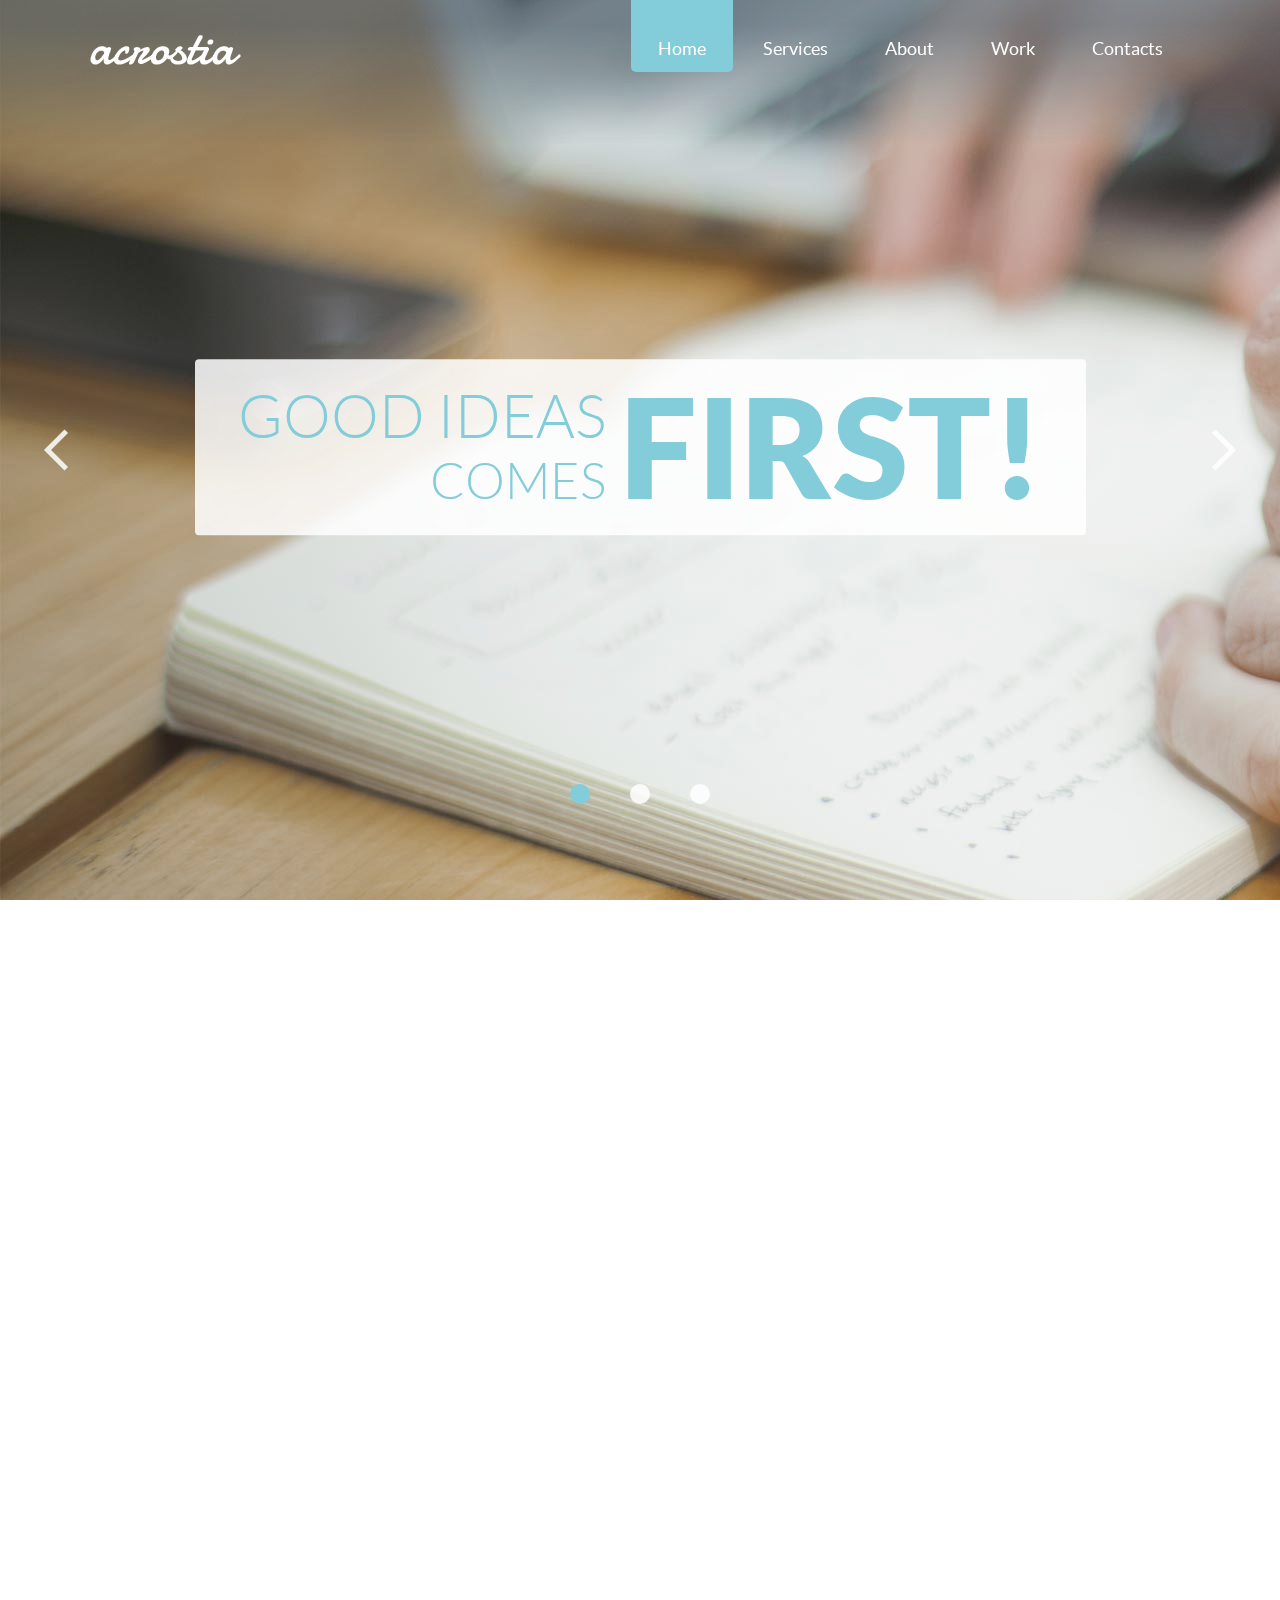
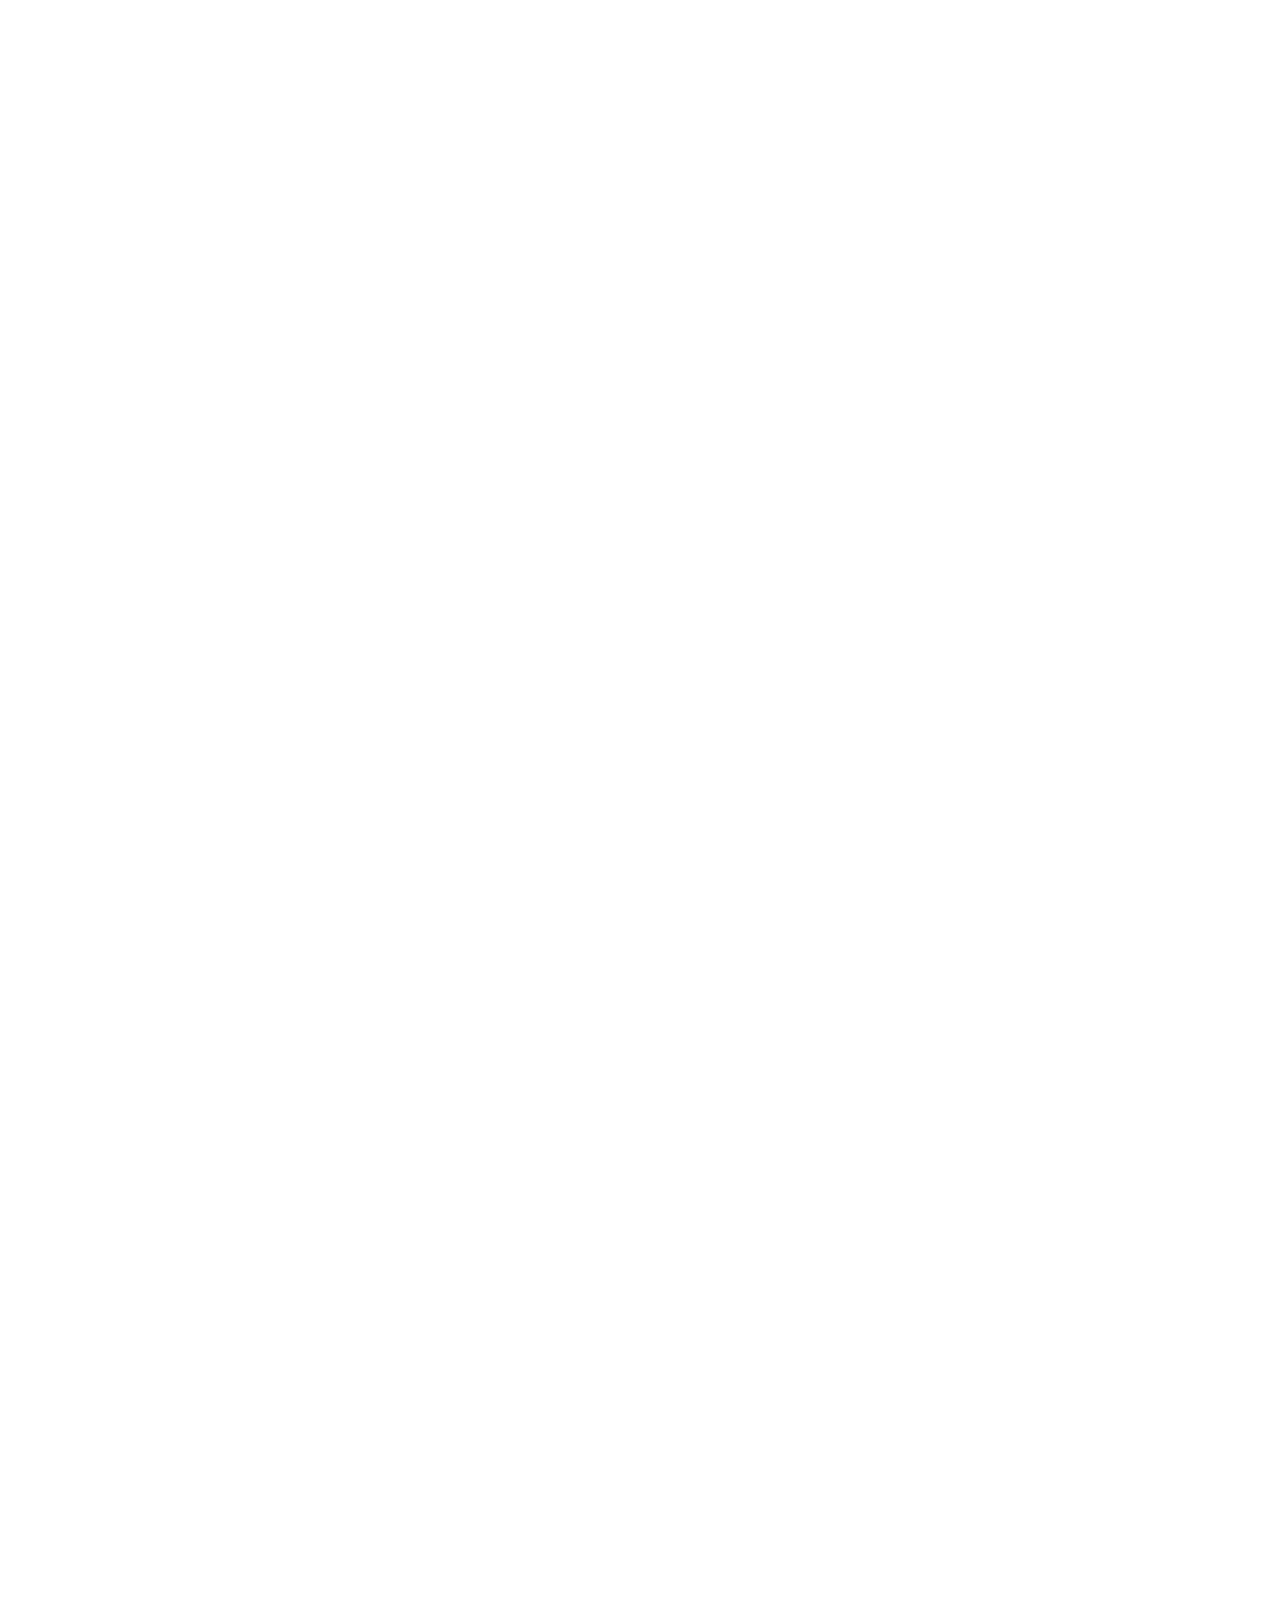
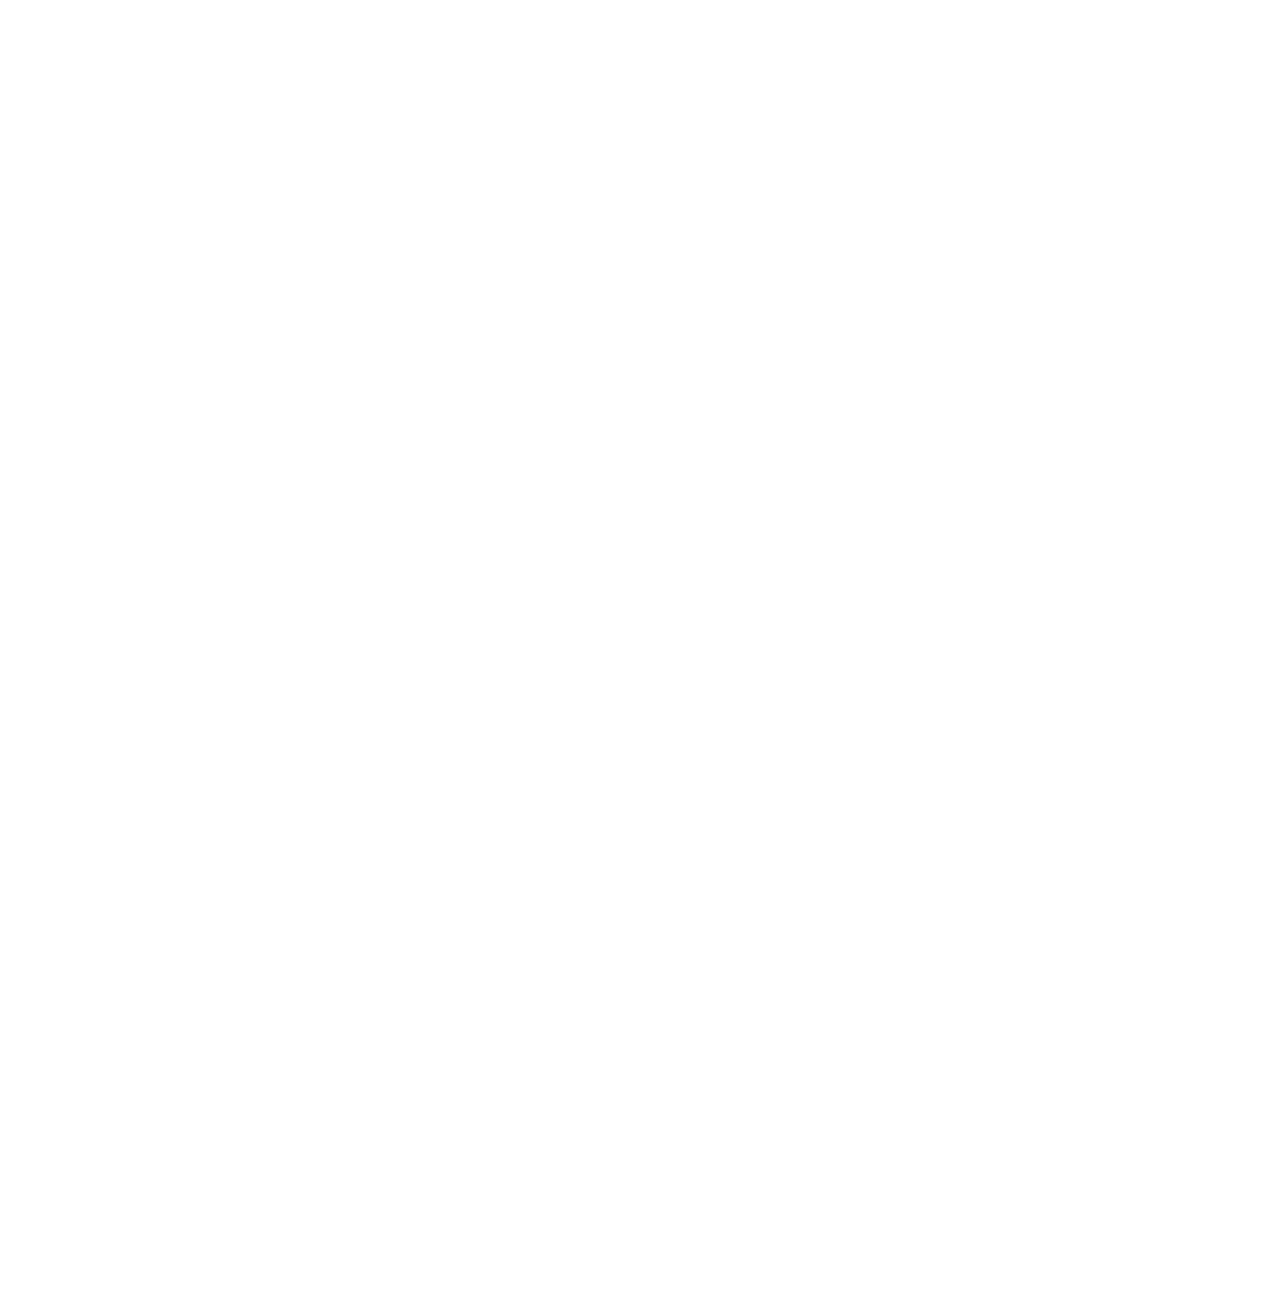
==== commit 186803c3: "Acrostia" ====
--- a/Acrostia/index.html
+++ b/Acrostia/index.html
@@ -33,11 +33,11 @@
               <button class="main-menu__toggle hamburger" type="button"><span class="hamburger__item"></span></button>
               <nav class="main-menu__nav">
                 <ul class="main-menu__list">
-                  <li class="main-menu__item main-menu__item_blue" data-menuanchor="home"><a class="main-menu__link" href="#home">Home</a></li>
-                  <li class="main-menu__item main-menu__item_red" data-menuanchor="services"><a class="main-menu__link" href="#services">Services</a></li>
-                  <li class="main-menu__item main-menu__item_purple" data-menuanchor="about"><a class="main-menu__link" href="#about">About</a></li>
-                  <li class="main-menu__item main-menu__item_green" data-menuanchor="work"><a class="main-menu__link" href="#work">Work</a></li>
-                  <li class="main-menu__item main-menu__item_blue" data-menuanchor="contacts"><a class="main-menu__link" href="#contacts">Contacts</a></li>
+                  <li class="main-menu__item" data-menuanchor="home"><a class="main-menu__link main-menu__link_blue" href="#home">Home</a></li>
+                  <li class="main-menu__item" data-menuanchor="services"><a class="main-menu__link main-menu__link_red" href="#services">Services</a></li>
+                  <li class="main-menu__item" data-menuanchor="about"><a class="main-menu__link main-menu__link_purple" href="#about">About</a></li>
+                  <li class="main-menu__item" data-menuanchor="work"><a class="main-menu__link main-menu__link_green" href="#work">Work</a></li>
+                  <li class="main-menu__item" data-menuanchor="contacts"><a class="main-menu__link main-menu__link_blue" href="#contacts">Contacts</a></li>
                 </ul>
               </nav>
             </div>
@@ -193,22 +193,22 @@
                       <div class="team__item-name">Anton Petrov</div>
                       <div class="team__item-position">General manager</div>
                       <ul class="team__socials socials">
-                        <li class="socials__item socials__item_facebook"><a class="socials__item-link" href="#">
+                        <li class="socials__item"><a class="socials__item-link socials__item-link_facebook" href="#">
                             <svg class="socials__item-icon">
                               <use xlink:href="img/sprite.svg#facebook"></use>
                             </svg>
                             <div class="socials__item-text">facebook</div></a></li>
-                        <li class="socials__item socials__item_twitter"><a class="socials__item-link" href="#">
+                        <li class="socials__item"><a class="socials__item-link socials__item-link_twitter" href="#">
                             <svg class="socials__item-icon">
                               <use xlink:href="img/sprite.svg#twitter"></use>
                             </svg>
                             <div class="socials__item-text">twitter</div></a></li>
-                        <li class="socials__item socials__item_google-plus"><a class="socials__item-link" href="#">
+                        <li class="socials__item"><a class="socials__item-link socials__item-link_google-plus" href="#">
                             <svg class="socials__item-icon">
                               <use xlink:href="img/sprite.svg#google-plus"></use>
                             </svg>
                             <div class="socials__item-text">google-plus</div></a></li>
-                        <li class="socials__item socials__item_linkedin"><a class="socials__item-link" href="#">
+                        <li class="socials__item"><a class="socials__item-link socials__item-link_linkedin" href="#">
                             <svg class="socials__item-icon">
                               <use xlink:href="img/sprite.svg#linkedin"></use>
                             </svg>
@@ -224,22 +224,22 @@
                       <div class="team__item-name">Kirl Donchev</div>
                       <div class="team__item-position">Design Master</div>
                       <ul class="team__socials socials">
-                        <li class="socials__item socials__item_facebook"><a class="socials__item-link" href="#">
+                        <li class="socials__item"><a class="socials__item-link socials__item-link_facebook" href="#">
                             <svg class="socials__item-icon">
                               <use xlink:href="img/sprite.svg#facebook"></use>
                             </svg>
                             <div class="socials__item-text">facebook</div></a></li>
-                        <li class="socials__item socials__item_twitter"><a class="socials__item-link" href="#">
+                        <li class="socials__item"><a class="socials__item-link socials__item-link_twitter" href="#">
                             <svg class="socials__item-icon">
                               <use xlink:href="img/sprite.svg#twitter"></use>
                             </svg>
                             <div class="socials__item-text">twitter</div></a></li>
-                        <li class="socials__item socials__item_google-plus"><a class="socials__item-link" href="#">
+                        <li class="socials__item"><a class="socials__item-link socials__item-link_google-plus" href="#">
                             <svg class="socials__item-icon">
                               <use xlink:href="img/sprite.svg#google-plus"></use>
                             </svg>
                             <div class="socials__item-text">google-plus</div></a></li>
-                        <li class="socials__item socials__item_linkedin"><a class="socials__item-link" href="#">
+                        <li class="socials__item"><a class="socials__item-link socials__item-link_linkedin" href="#">
                             <svg class="socials__item-icon">
                               <use xlink:href="img/sprite.svg#linkedin"></use>
                             </svg>
@@ -255,22 +255,22 @@
                       <div class="team__item-name">Ilian Bonev</div>
                       <div class="team__item-position">Developer Ninja</div>
                       <ul class="team__socials socials">
-                        <li class="socials__item socials__item_facebook"><a class="socials__item-link" href="#">
+                        <li class="socials__item"><a class="socials__item-link socials__item-link_facebook" href="#">
                             <svg class="socials__item-icon">
                               <use xlink:href="img/sprite.svg#facebook"></use>
                             </svg>
                             <div class="socials__item-text">facebook</div></a></li>
-                        <li class="socials__item socials__item_twitter"><a class="socials__item-link" href="#">
+                        <li class="socials__item"><a class="socials__item-link socials__item-link_twitter" href="#">
                             <svg class="socials__item-icon">
                               <use xlink:href="img/sprite.svg#twitter"></use>
                             </svg>
                             <div class="socials__item-text">twitter</div></a></li>
-                        <li class="socials__item socials__item_google-plus"><a class="socials__item-link" href="#">
+                        <li class="socials__item"><a class="socials__item-link socials__item-link_google-plus" href="#">
                             <svg class="socials__item-icon">
                               <use xlink:href="img/sprite.svg#google-plus"></use>
                             </svg>
                             <div class="socials__item-text">google-plus</div></a></li>
-                        <li class="socials__item socials__item_linkedin"><a class="socials__item-link" href="#">
+                        <li class="socials__item"><a class="socials__item-link socials__item-link_linkedin" href="#">
                             <svg class="socials__item-icon">
                               <use xlink:href="img/sprite.svg#linkedin"></use>
                             </svg>
@@ -286,22 +286,22 @@
                       <div class="team__item-name">Doni Stamov</div>
                       <div class="team__item-position">SEO guru</div>
                       <ul class="team__socials socials">
-                        <li class="socials__item socials__item_facebook"><a class="socials__item-link" href="#">
+                        <li class="socials__item"><a class="socials__item-link socials__item-link_facebook" href="#">
                             <svg class="socials__item-icon">
                               <use xlink:href="img/sprite.svg#facebook"></use>
                             </svg>
                             <div class="socials__item-text">facebook</div></a></li>
-                        <li class="socials__item socials__item_twitter"><a class="socials__item-link" href="#">
+                        <li class="socials__item"><a class="socials__item-link socials__item-link_twitter" href="#">
                             <svg class="socials__item-icon">
                               <use xlink:href="img/sprite.svg#twitter"></use>
                             </svg>
                             <div class="socials__item-text">twitter</div></a></li>
-                        <li class="socials__item socials__item_google-plus"><a class="socials__item-link" href="#">
+                        <li class="socials__item"><a class="socials__item-link socials__item-link_google-plus" href="#">
                             <svg class="socials__item-icon">
                               <use xlink:href="img/sprite.svg#google-plus"></use>
                             </svg>
                             <div class="socials__item-text">google-plus</div></a></li>
-                        <li class="socials__item socials__item_linkedin"><a class="socials__item-link" href="#">
+                        <li class="socials__item"><a class="socials__item-link socials__item-link_linkedin" href="#">
                             <svg class="socials__item-icon">
                               <use xlink:href="img/sprite.svg#linkedin"></use>
                             </svg>
@@ -496,22 +496,22 @@
           <footer class="page-section__footer">
             <div class="container">
               <ul class="page-section__footer-socials socials socials_lg socials_blue">
-                <li class="socials__item socials__item_facebook"><a class="socials__item-link" href="#">
+                <li class="socials__item"><a class="socials__item-link socials__item-link_facebook" href="#">
                     <svg class="socials__item-icon">
                       <use xlink:href="img/sprite.svg#facebook"></use>
                     </svg>
                     <div class="socials__item-text">facebook</div></a></li>
-                <li class="socials__item socials__item_twitter"><a class="socials__item-link" href="#">
+                <li class="socials__item"><a class="socials__item-link socials__item-link_twitter" href="#">
                     <svg class="socials__item-icon">
                       <use xlink:href="img/sprite.svg#twitter"></use>
                     </svg>
                     <div class="socials__item-text">twitter</div></a></li>
-                <li class="socials__item socials__item_google-plus"><a class="socials__item-link" href="#">
+                <li class="socials__item"><a class="socials__item-link socials__item-link_google-plus" href="#">
                     <svg class="socials__item-icon">
                       <use xlink:href="img/sprite.svg#google-plus"></use>
                     </svg>
                     <div class="socials__item-text">google-plus</div></a></li>
-                <li class="socials__item socials__item_linkedin"><a class="socials__item-link" href="#">
+                <li class="socials__item"><a class="socials__item-link socials__item-link_linkedin" href="#">
                     <svg class="socials__item-icon">
                       <use xlink:href="img/sprite.svg#linkedin"></use>
                     </svg>
--- a/Acrostia/css/app.css
+++ b/Acrostia/css/app.css
@@ -1 +1 @@
-@font-face{font-family:'latoblack';src:url(../fonts/lato-black-webfont.woff2) format("woff2"),url(../fonts/lato-black-webfont.woff) format("woff");font-weight:400;font-style:normal}@font-face{font-family:'latoblack_italic';src:url(../fonts/lato-blackitalic-webfont.woff2) format("woff2"),url(../fonts/lato-blackitalic-webfont.woff) format("woff");font-weight:400;font-style:normal}@font-face{font-family:'latobold';src:url(../fonts/lato-bold-webfont.woff2) format("woff2"),url(../fonts/lato-bold-webfont.woff) format("woff");font-weight:400;font-style:normal}@font-face{font-family:'latobold_italic';src:url(../fonts/lato-bolditalic-webfont.woff2) format("woff2"),url(../fonts/lato-bolditalic-webfont.woff) format("woff");font-weight:400;font-style:normal}@font-face{font-family:'latoitalic';src:url(../fonts/lato-italic-webfont.woff2) format("woff2"),url(../fonts/lato-italic-webfont.woff) format("woff");font-weight:400;font-style:normal}@font-face{font-family:'latolight';src:url(../fonts/lato-light-webfont.woff2) format("woff2"),url(../fonts/lato-light-webfont.woff) format("woff");font-weight:400;font-style:normal}@font-face{font-family:'latolight_italic';src:url(../fonts/lato-lightitalic-webfont.woff2) format("woff2"),url(../fonts/lato-lightitalic-webfont.woff) format("woff");font-weight:400;font-style:normal}@font-face{font-family:'latoregular';src:url(../fonts/lato-regular-webfont.woff2) format("woff2"),url(../fonts/lato-regular-webfont.woff) format("woff");font-weight:400;font-style:normal}html{font-size:100.01%}body{font:16px/1.41 "latoregular",sans-serif;color:#fff;-webkit-font-smoothing:antialiased}.browserupgrade{margin:.2em 0;background:#cf4647;color:#fff;padding:.2em 0}.browserupgrade a{font-weight:700;color:#ff6}@media print{*,::after,::before,::first-letter,::first-line{background:0 0!important;color:#000!important;box-shadow:none!important;text-shadow:none!important}a,a:visited{text-decoration:underline}a[href]::after{content:" (" attr(href) ")"}abbr[title]::after{content:" (" attr(title) ")"}a[href^="#"]::after,a[href^="javascript:"]::after{content:""}blockquote,pre{border:1px solid #999}thead{display:table-header-group}blockquote,img,pre,tr{page-break-inside:avoid}img{max-width:100%!important}h2,h3,p{orphans:3;widows:3}h2,h3{page-break-after:avoid}}.address{font-style:normal}.address__title{margin:0 0 .3125em;font-family:'latobold',sans-serif;font-size:1.25em;color:rgba(255,255,255,.55)}.address__item{margin:0}.btn{display:inline-block;padding:.375em .5625em;border:0 none;border-radius:.25rem;font-family:'latobold',sans-serif;font-size:1em;color:#fff;text-align:center;background-color:transparent;outline:none;-webkit-transition:.25s;transition:.25s}.btn_lg{width:16.1875rem;padding:.25em;font-family:'latoblack',sans-serif;font-size:1.625em;text-transform:uppercase}.btn_lg.btn_3d{padding-bottom:.3125em}@media only screen and (max-width:320px){.btn_lg{width:90%}}.btn_3d{box-shadow:inset 0 -.25rem 0 rgba(0,0,0,.2)}.btn_red{background-color:#df5c64}.btn_red:hover{background-color:#e37178}.btn_red:active{background-color:#db4750}.contacts-section__address{margin-bottom:3.4375rem}@media only screen and (max-width:768px){.contacts-section__address{margin-bottom:1.875rem}.contacts-section__address-wrapper{margin-bottom:2.5rem}}.controls-bar{padding:1.9375em 1.1875em;border-top:.0625rem solid rgba(255,255,255,.2);border-bottom:.0625rem solid rgba(255,255,255,.2)}.controls-bar__filter-toggle,.controls-bar__title{margin:0;font-family:'latobold',sans-serif;font-size:1.25em;line-height:1.6;text-transform:uppercase}@media only screen and (max-width:768px){.controls-bar__filter-toggle,.controls-bar__title{display:none}}.controls-bar__filter{text-align:right}@media only screen and (max-width:768px){.controls-bar__filter{text-align:center}}.controls-bar__filter_open .controls-bar__filter-toggle::after{-webkit-transform:translateY(-30%) rotate(135deg);-ms-transform:translateY(-30%) rotate(135deg);transform:translateY(-30%) rotate(135deg)}.controls-bar__filter-toggle{position:relative;display:none;padding:0 1.125em}.controls-bar__filter-toggle:active,.controls-bar__filter-toggle:hover,.controls-bar__filter-toggle:link,.controls-bar__filter-toggle:visited{color:#fff;text-decoration:none}.controls-bar__filter-toggle::after{content:'';position:absolute;top:50%;right:.0625em;-webkit-transform:translateY(-80%) rotate(-45deg);-ms-transform:translateY(-80%) rotate(-45deg);transform:translateY(-80%) rotate(-45deg);display:block;width:.5em;height:.5em;border-left:.125em solid currentColor;border-bottom:.125em solid currentColor;-webkit-transition:-webkit-transform .3s;transition:transform .3s;transition:transform .3s,-webkit-transform .3s}@media only screen and (max-width:992px){.controls-bar__filter-toggle{display:inline-block;vertical-align:top}}@media only screen and (max-width:768px){.controls-bar__filter-toggle{width:100%}}.controls-bar__filter-list{padding:0;margin-top:0;margin-bottom:0;list-style:none}@media only screen and (max-width:992px){.controls-bar__filter-list{display:none;padding-top:1.9375em;border-bottom:.0625rem solid rgba(255,255,255,.2)}}.controls-bar__filter-item{display:inline-block;vertical-align:top;margin-left:1.875em}@media only screen and (max-width:992px){.controls-bar__filter-item{display:block;margin-left:0;border-top:.0625rem solid rgba(255,255,255,.2)}}.controls-bar__filter-btn{background-color:transparent}.controls-bar__filter-btn.mixitup-control-active,.controls-bar__filter-btn:hover{background-color:#f5c149}@media only screen and (max-width:992px){.controls-bar__filter-btn{width:100%;border-radius:0;padding-top:.625em;padding-bottom:.625em;text-align:right}}@media only screen and (max-width:768px){.controls-bar__filter-btn{text-align:center}}.feedback__group{margin-bottom:1.125rem}.feedback__textarea{height:9.875rem}.feedback__controls{padding-top:.375em;text-align:center}.field{width:100%;padding:.625rem .9375rem;border:0 none;border-radius:.25rem;background-color:rgba(0,0,0,.09);outline:none;resize:none}.field:focus{color:#727272;background-color:#fff}.field:focus::-webkit-input-placeholder{color:transparent}.field:focus:-moz-placeholder,.field:focus::-moz-placeholder{color:transparent}.field:focus-ms-input-placeholder{color:transparent}.field_blue::-webkit-input-placeholder{color:#82c8bd}.field_blue:-moz-placeholder,.field_blue::-moz-placeholder{color:#82c8bd}.field_blue-ms-input-placeholder{color:#82c8bd}.hamburger{position:relative;display:inline-block;vertical-align:top;width:34px;height:34px;padding:0;border:0 none;overflow:hidden;background:0 0;outline:none}.hamburger__item,.hamburger__item::after,.hamburger__item::before{position:absolute;left:0;height:2px;width:100%;background-color:#fff}.hamburger__item{top:0;right:0;bottom:0;margin:auto;-webkit-transition:background-color 0s linear .25s;transition:background-color 0s linear .25s}.hamburger__item::after,.hamburger__item::before{content:'';display:block;-webkit-transform:rotate(0);-ms-transform:rotate(0);transform:rotate(0);-webkit-transition:top .25s linear .25s,-webkit-transform .25s linear 0s;transition:top .25s linear .25s,transform .25s linear 0s;transition:top .25s linear .25s,transform .25s linear 0s,-webkit-transform .25s linear 0s}.hamburger__item::before{top:12px}.hamburger__item::after{top:-12px}.hamburger_close .hamburger__item{background-color:transparent}.hamburger_close .hamburger__item::after,.hamburger_close .hamburger__item::before{top:0;-webkit-transition:top .25s linear 0s,-webkit-transform .25s linear .25s;transition:top .25s linear 0s,transform .25s linear .25s;transition:top .25s linear 0s,transform .25s linear .25s,-webkit-transform .25s linear .25s}.hamburger_close .hamburger__item::before{-webkit-transform:rotate(-45deg);-ms-transform:rotate(-45deg);transform:rotate(-45deg)}.hamburger_close .hamburger__item::after{-webkit-transform:rotate(45deg);-ms-transform:rotate(45deg);transform:rotate(45deg)}.info-list{padding:0;margin-top:0;margin-bottom:0;list-style:none}.info-list__item-title{width:4.0625em;color:rgba(255,255,255,.55)}.info-list__item-description,.info-list__item-title{display:inline-block;vertical-align:top}.info-list__item-link:active,.info-list__item-link:hover,.info-list__item-link:link,.info-list__item-link:visited{color:#fff}.logo__link{display:inline-block;max-width:151px}.logo__img{display:block;max-width:100%;height:auto}.logo__text{position:absolute;top:0;left:-9999px}.mfp-wrap{z-index:9003;opacity:0}.mfp-wrap_visible{opacity:1}.mfp-bg{z-index:9002;opacity:0;background:url(../img/modal-bg.jpg) center no-repeat #402f44;background-size:cover}.mfp-bg_visible{opacity:1}.main-carousel{height:100vh}.main-carousel .main-carousel__item,.main-carousel .owl-item,.main-carousel .owl-stage,.main-carousel .owl-stage-outer{height:100%}.main-carousel .owl-item{overflow:hidden}.main-carousel .owl-item img{width:auto;min-width:100%;min-height:100%}.main-carousel .owl-next,.main-carousel .owl-prev{position:absolute;top:50%;border:0 none;outline-style:none;background:0 0;-webkit-transform:translateY(-50%);-ms-transform:translateY(-50%);transform:translateY(-50%)}.main-carousel .owl-next::before,.main-carousel .owl-prev::before{content:'';display:block;width:1.8125em;height:1.8125em;border:5px solid rgba(255,255,255,.85);border-bottom:0 none;-webkit-transition:.25s;transition:.25s}@media only screen and (max-width:768px){.main-carousel .owl-next::before,.main-carousel .owl-prev::before{width:1.4375em;height:1.4375em;border-width:4px}}.main-carousel .owl-next:hover::before,.main-carousel .owl-prev:hover::before{border-color:#74c7d5}.main-carousel .owl-prev{left:1.25em;padding:2.5em 1.25em 2.5em 1.875em}.main-carousel .owl-prev::before{border-right:0 none;-webkit-transform:rotate(-45deg);-ms-transform:rotate(-45deg);transform:rotate(-45deg)}@media only screen and (max-width:992px){.main-carousel .owl-prev{padding-left:1.25em}}@media only screen and (max-width:480px){.main-carousel .owl-prev{left:.625em}}.main-carousel .owl-next{right:1.25em;padding:2.5em 1.875em 2.5em 1.25em}.main-carousel .owl-next::before{border-left:0 none;-webkit-transform:rotate(45deg);-ms-transform:rotate(45deg);transform:rotate(45deg)}@media only screen and (max-width:992px){.main-carousel .owl-next{padding-right:1.25em}}@media only screen and (max-width:480px){.main-carousel .owl-next{right:.625em}}.main-carousel .owl-dots{position:absolute;left:50%;bottom:4.375em;-webkit-transform:translateX(-50%);-ms-transform:translateX(-50%);transform:translateX(-50%)}@media only screen and (max-width:1200px){.main-carousel .owl-dots{bottom:2.5em}}@media only screen and (max-width:768px){.main-carousel .owl-dots{font-size:.625em}}.main-carousel .owl-dot{display:inline-block;border:1.25em solid transparent}.main-carousel .owl-dot span{display:block;width:1.25em;height:1.25em;border-radius:50%;background-color:rgba(255,255,255,.85);-webkit-transition:.25s;transition:.25s}.main-carousel .owl-dot.active span,.main-carousel .owl-dot:hover span,.main-menu__item_blue.active,.main-menu__item_blue:hover{background-color:#74c7d5}.main-carousel__caption{position:absolute;top:50%;left:50%;-webkit-transform:translate(-50%,-50%);-ms-transform:translate(-50%,-50%);transform:translate(-50%,-50%);z-index:1;width:100%;color:#74c7d5;text-align:center;text-transform:uppercase}@media only screen and (max-width:1200px){.main-carousel__caption{font-size:.5625em}}@media only screen and (max-width:768px){.main-carousel__caption{font-size:.3125em}}@media only screen and (max-width:480px){.main-carousel__caption{font-size:.1875em}}.main-carousel__caption-text-wrapper{display:inline-block;max-width:80%;padding:1.125em 2.6875em;overflow:hidden;text-align:left;border-radius:4px;background-color:rgba(255,255,255,.85)}@media only screen and (max-width:768px){.main-carousel__caption-text-wrapper{max-width:70%}}@media only screen and (max-width:480px){.main-carousel__caption-text-wrapper{max-width:55%}}.main-carousel__caption-col{display:inline-block}@media only screen and (max-width:480px){.main-carousel__caption-col{display:block}}.main-carousel__caption-col_left{padding-right:.6875em;text-align:right}.main-carousel__caption-col_right{text-align:left}@media only screen and (max-width:480px){.main-carousel__caption-col_left,.main-carousel__caption-col_right{text-align:center}}.main-carousel__item-text{font-weight:lighter;font-family:'latolight',sans-serif;padding:0;margin:.16875em 0;line-height:1}.main-carousel__item-text_sm{font-size:3.125em}@media only screen and (max-width:480px){.main-carousel__item-text_sm{font-size:5em}}.main-carousel__item-text_md{font-size:3.75em}@media only screen and (max-width:480px){.main-carousel__item-text_md{font-size:5.625em}}.main-carousel__item-text_lg{font-family:'latoblack',sans-serif;margin:0;line-height:1;font-size:8.655em}.main-menu{text-align:right}.main-menu__toggle{display:none}@media only screen and (max-width:992px){.main-menu__toggle{position:relative;top:.9375rem;z-index:9999;display:inline-block;vertical-align:top}.main-menu__nav{position:fixed;top:0;left:0;width:0;height:0;opacity:0;visibility:hidden;overflow:auto;-webkit-overflow-scrolling:touch;font-size:0;background:url(../img/modal-bg.jpg) center no-repeat #402f44;-webkit-transition:opacity .3s 0s;transition:opacity .3s 0s}}.main-menu__list{padding:0;margin:0;list-style:none}.main-menu__item{display:inline-block;vertical-align:top;border-radius:0 0 5px 5px;font-size:1.125rem;-webkit-transition:background-color .25s;transition:background-color .25s}.main-menu__item_red.active,.main-menu__item_red:hover{background-color:#df5c64}.main-menu__item_purple.active,.main-menu__item_purple:hover{background-color:#91778e}.main-menu__item_green.active,.main-menu__item_green:hover{background-color:#a1ca6c}.main-menu__link{display:block;padding:2.25rem 1.6875rem .6875rem}.main-menu__link:active,.main-menu__link:hover,.main-menu__link:link,.main-menu__link:visited{color:#fff;text-decoration:none}.main-menu_open .main-menu__nav{width:100%;height:100%;opacity:1;visibility:visible;text-align:center}.main-menu_open .main-menu__nav::before{content:'';display:inline-block;vertical-align:middle;height:100%}.main-menu_open .main-menu__list{display:inline-block;vertical-align:middle;width:100%;-webkit-animation:fadeInUp .35s;animation:fadeInUp .35s}.main-menu_open .main-menu__item{display:block;border-radius:0;font-size:1rem}.main-menu_open .main-menu__item_blue.active,.main-menu_open .main-menu__item_blue:hover{background-color:rgba(116,199,213,.5)}.main-menu_open .main-menu__item_red.active,.main-menu_open .main-menu__item_red:hover{background-color:rgba(223,92,100,.5)}.main-menu_open .main-menu__item_purple.active,.main-menu_open .main-menu__item_purple:hover{background-color:rgba(145,119,142,.5)}.main-menu_open .main-menu__item_green.active,.main-menu_open .main-menu__item_green:hover{background-color:rgba(161,202,108,.5)}.main-menu_open .main-menu__link{padding:1.25rem;text-transform:uppercase}.map{width:16.25rem;height:13.75rem;border-radius:.25rem;overflow:hidden}.map iframe{width:100%;height:100%;border:0 none}@media only screen and (max-width:1200px){.map{width:100%}}.page-header{position:fixed;top:0;left:0;z-index:9001;width:100%;min-height:9.0625em}.page-header.page-header_bg::before{content:'';position:absolute;top:0;left:0;z-index:-1;display:block;width:100%;height:100%;background-image:-webkit-linear-gradient(rgba(44,62,80,.55) 18%,transparent);background-image:linear-gradient(rgba(44,62,80,.55) 18%,transparent);-webkit-animation:fadeIn .25s;animation:fadeIn .25s}@media only screen and (max-width:992px){.page-header{min-height:3.9375em}}.page-header__logo{padding-top:2.1875rem}@media only screen and (max-width:992px){.page-header__logo{padding-top:.9375rem}}.page-section_darkblue{background:url(../img/darkblue-bg.png) no-repeat #2c3e50;background-size:cover}.page-section_red{background:url(../img/red-bg.png) no-repeat #b24a50;background-size:cover}.page-section_purple{background:url(../img/purple-bg.png) no-repeat #665464;background-size:cover}.page-section_green{background:url(../img/green-bg.png) no-repeat #81a256;background-size:cover}.page-section_blue{background:url(../img/blue-bg.png) no-repeat #75b4aa;background-size:cover}.page-section_no-padding{padding:0}.page-section__content{padding:11.25em 0 8.125em}@media only screen and (max-width:768px){.page-section__content{padding:7.5em 0}}.page-section__header{text-align:center;margin-bottom:3.125em}.page-section__header a:link{color:rgba(255,255,255,.5);text-decoration:none}.page-section__header a:visited{color:rgba(255,255,255,.5)}.page-section__header a:active{color:rgba(255,255,255,.5);text-decoration:none}.page-section__header a:hover,.page-section__header a:visited{text-decoration:underline}@media only screen and (max-width:768px){.page-section__header{font-size:.625em}}.page-section__header_margin-bottom_2x{margin-bottom:5.9375em}.page-section__title{margin:0 0 .5em;font-size:3.75em;line-height:1;font-weight:lighter;font-family:'latolight',sans-serif;text-transform:uppercase}.page-section__subtitle{margin:0 0 .3125em;font-size:1.25em;line-height:1.8;text-transform:uppercase}@media only screen and (max-width:768px){.page-section__subtitle{margin-bottom:.9375em}}.page-section__description{margin-top:0;font-size:.875rem;line-height:1.8;color:rgba(255,255,255,.65)}.page-section__description :first-child{margin-top:0}.page-section__description :last-child{margin-bottom:0}.page-section__col{margin-bottom:3.75em}@media only screen and (max-width:768px){.page-section__col{text-align:center}}.page-section__col-title{margin:0 0 .75em;font-weight:lighter;font-family:'latolight',sans-serif;font-size:1.875em}.page-section__footer{position:absolute;bottom:0;left:0;width:100%;padding:1.25em 0;text-align:center;background-color:rgba(0,0,0,.09)}.page-section__footer-socials{display:inline-block;vertical-align:top}.portfolio__controls-bar{margin-bottom:1.875em}.portfolio__works-item-figure{position:relative;margin-top:1.25em;border-radius:.25rem;overflow:hidden;background-color:#fff}.portfolio__works-item-figure:hover .portfolio__works-item-link::before{content:'+';position:absolute;z-index:3;top:76px;left:50%;-webkit-transform:translateX(-50%);-ms-transform:translateX(-50%);transform:translateX(-50%);display:block;width:50px;height:50px;border:2px solid #fff;border-radius:50%;overflow:hidden;font-weight:lighter;font-family:'latolight',sans-serif;font-size:48px;line-height:1;text-align:center;-webkit-animation:'fadeIn' .25s;animation:'fadeIn' .25s}.portfolio__works-item-figure:hover .portfolio__works-item-link::after{content:'';position:absolute;z-index:2;top:0;left:0;display:block;width:100%;height:100%;background-color:rgba(61,76,41,.7);-webkit-animation:'fadeIn' .25s;animation:'fadeIn' .25s}.portfolio__works-item-link{position:relative;display:block;height:12.5em;overflow:hidden;-webkit-transition:.25;transition:.25}.portfolio__works-item-link:active,.portfolio__works-item-link:hover,.portfolio__works-item-link:link,.portfolio__works-item-link:visited{color:#fff;text-decoration:none}.portfolio__works-item-img{position:relative;width:100%;height:100%;background-position:center;background-size:cover}.portfolio__works-item-caption{position:relative;z-index:3;padding:1.125em;font-size:.875em;color:#727272;text-align:center;text-transform:uppercase;background-color:#fff}.portfolio__works-item-caption::before{content:'';position:absolute;top:0;left:50%;-webkit-transform:translate(-50%,-90%);-ms-transform:translate(-50%,-90%);transform:translate(-50%,-90%);display:block;border-right:1.1875em solid transparent;border-left:1.1875em solid transparent;border-bottom:1.1875em solid #fff}.preloader{position:fixed;top:0;left:0;z-index:9999;width:100%;height:100%;background-color:#fff}.preloader__img{position:absolute;top:50%;left:50%;-webkit-transform:translate(-50%,-50%);-ms-transform:translate(-50%,-50%);transform:translate(-50%,-50%);width:60px;height:60px;background:url(../img/preloader.gif) center no-repeat;background-size:cover}.services__item{padding:2.75rem 1.25rem;margin-top:1.25em;border-radius:.3125rem;text-align:center;background-color:#c8535a}.services__item-img-wrapper{position:relative;z-index:3;width:8.375em;height:8.375em;margin:0 auto 1.5625em;overflow:hidden;border:.375em solid transparent;border-radius:50%;background-clip:content-box;background-color:#fff;box-shadow:0 0 0 .25em #fff}.services__item-svg{position:absolute;top:0;right:0;bottom:0;left:0;margin:auto;width:65%;height:60%;fill:#c8535a}.services__item-text-wrapper{overflow:hidden}.services__item-title{margin:0 0 1.125em;font-weight:lighter;font-family:'latolight',sans-serif;font-size:1.875em;text-transform:uppercase}.services__item-description{font-size:.875em}.services__item-description :first-child{margin-top:0}.services__item-description :last-child{margin-bottom:0}.socials{padding:0;margin-top:0;margin-bottom:0;list-style:none}.socials_lg{font-size:2em}@media only screen and (max-width:768px){.socials_lg{font-size:1.25em}}.socials_blue .socials__item-link{background-color:#82c8bd}.socials__item{position:relative;display:inline-block;vertical-align:top;width:1.875em;height:1.875em;margin:.5em;border-radius:50%;overflow:hidden}.socials__item:hover.socials__item_facebook .socials__item-link{background-color:#4f689e}.socials__item:hover.socials__item_twitter .socials__item-link{background-color:#74c7d5}.socials__item:hover.socials__item_google-plus .socials__item-link{background-color:#df5c64}.socials__item:hover.socials__item_linkedin .socials__item-link{background-color:#3e61af}.socials__item-link{display:block;height:100%;background-color:#a0849d;-webkit-transition:.25s;transition:.25s}.socials__item-icon{position:absolute;top:0;right:0;bottom:0;left:0;margin:auto;fill:#fff;width:50%;height:50%}.socials__item-text{position:absolute;top:0;left:-9999px}.team{text-align:center}.team__item,.team__title{position:relative;border-radius:.3125rem;text-align:center}.team__title{display:inline-block;vertical-align:top;padding:.3125em 1.5625em;margin:0 0 1.875em;font-family:'latoblack',sans-serif;font-size:1.5625em;text-transform:uppercase;background-color:#a1ca6c}.team__title::before{content:'';position:absolute;bottom:0;left:50%;-webkit-transform:translate(-50%,98%);-ms-transform:translate(-50%,98%);transform:translate(-50%,98%);display:block;border-top:.625em solid #a1ca6c;border-left:.625em solid transparent;border-right:.625em solid transparent}.team__item{padding:2.75rem 1.25rem 6.25rem;margin-top:1.25em;background-color:rgba(76,63,75,.5);-webkit-transition:.25s;transition:.25s}.team__item:hover{background-color:rgba(76,63,75,.8)}.team__item:hover .team__item-img-wrapper{box-shadow:0 0 0 .25em #df5c64}.team__item:hover .team__item-img{display:none}.team__item:hover .team__item-img_hidden{display:block}.team__item:hover .team__item-name{color:#fff}.team__item:hover .team__item-position{color:#ff8973}.team__item:hover .socials__item_facebook .socials__item-link{background-color:#4f689e}.team__item:hover .socials__item_twitter .socials__item-link{background-color:#74c7d5}.team__item:hover .socials__item_google-plus .socials__item-link{background-color:#df5c64}.team__item:hover .socials__item_linkedin .socials__item-link{background-color:#3e61af}.team__item-img-wrapper{width:9.625em;height:9.625em;margin:0 auto 1.5625em;border:.125em solid #fff;border-radius:50%;overflow:hidden;background-color:#fff;box-shadow:0 0 0 .25em #a1859e}.team__item-img{display:block;width:100%;height:auto}.team__item-img_hidden{display:none}.team__item-text-wrapper{overflow:hidden}.team__item-name{margin-top:0;font-family:'latoblack',sans-serif;font-size:1.5625em;color:rgba(255,255,255,.55);text-transform:uppercase}.team__item-position{margin:0;font-size:.875em;color:#a1ca6c}.team__socials{position:absolute;bottom:1.5625em;left:0;width:100%}@-webkit-keyframes sequence{0%{-webkit-transform:translate(-2%,-50%);transform:translate(-2%,-50%)}to{-webkit-transform:translate(-98%,-50%);transform:translate(-98%,-50%)}}@keyframes sequence{0%{-webkit-transform:translate(-2%,-50%);transform:translate(-2%,-50%)}to{-webkit-transform:translate(-98%,-50%);transform:translate(-98%,-50%)}}@-webkit-keyframes sequence-reverce{0%{-webkit-transform:translate(-98%,-50%);transform:translate(-98%,-50%)}to{-webkit-transform:translate(-2%,-50%);transform:translate(-2%,-50%)}}@keyframes sequence-reverce{0%{-webkit-transform:translate(-98%,-50%);transform:translate(-98%,-50%)}to{-webkit-transform:translate(-2%,-50%);transform:translate(-2%,-50%)}}.transition-layer{position:fixed;top:0;left:0;z-index:9000;width:100%;height:100%;opacity:0;overflow:hidden;visibility:hidden}.transition-layer__bg{position:absolute;top:50%;left:50%;-webkit-transform:translate(-2%,-50%);-ms-transform:translate(-2%,-50%);transform:translate(-2%,-50%);width:2500%;height:100%;background:url(../img/ink.png) 0 0 no-repeat;background-size:100% 100%}.transition-layer_visible{opacity:1;visibility:visible}.transition-layer_open .transition-layer__bg{-webkit-animation:sequence .5s steps(24) forwards;animation:sequence .5s steps(24) forwards}.transition-layer_close .transition-layer__bg{-webkit-animation:sequence-reverce .5s steps(24);animation:sequence-reverce .5s steps(24);-webkit-animation-fill-mode:forwards;animation-fill-mode:forwards}+@font-face{font-family:'latoblack';src:url(../fonts/lato-black-webfont.woff2) format("woff2"),url(../fonts/lato-black-webfont.woff) format("woff");font-weight:400;font-style:normal}@font-face{font-family:'latoblack_italic';src:url(../fonts/lato-blackitalic-webfont.woff2) format("woff2"),url(../fonts/lato-blackitalic-webfont.woff) format("woff");font-weight:400;font-style:normal}@font-face{font-family:'latobold';src:url(../fonts/lato-bold-webfont.woff2) format("woff2"),url(../fonts/lato-bold-webfont.woff) format("woff");font-weight:400;font-style:normal}@font-face{font-family:'latobold_italic';src:url(../fonts/lato-bolditalic-webfont.woff2) format("woff2"),url(../fonts/lato-bolditalic-webfont.woff) format("woff");font-weight:400;font-style:normal}@font-face{font-family:'latoitalic';src:url(../fonts/lato-italic-webfont.woff2) format("woff2"),url(../fonts/lato-italic-webfont.woff) format("woff");font-weight:400;font-style:normal}@font-face{font-family:'latolight';src:url(../fonts/lato-light-webfont.woff2) format("woff2"),url(../fonts/lato-light-webfont.woff) format("woff");font-weight:400;font-style:normal}@font-face{font-family:'latolight_italic';src:url(../fonts/lato-lightitalic-webfont.woff2) format("woff2"),url(../fonts/lato-lightitalic-webfont.woff) format("woff");font-weight:400;font-style:normal}@font-face{font-family:'latoregular';src:url(../fonts/lato-regular-webfont.woff2) format("woff2"),url(../fonts/lato-regular-webfont.woff) format("woff");font-weight:400;font-style:normal}html{font-size:100.01%}body{font:16px/1.41 "latoregular",sans-serif;color:#fff;-webkit-font-smoothing:antialiased}.browserupgrade{margin:.2em 0;background:#cf4647;color:#fff;padding:.2em 0}.browserupgrade a{font-weight:700;color:#ff6}@media print{*,::after,::before,::first-letter,::first-line{background:0 0!important;color:#000!important;box-shadow:none!important;text-shadow:none!important}a,a:visited{text-decoration:underline}a[href]::after{content:" (" attr(href) ")"}abbr[title]::after{content:" (" attr(title) ")"}a[href^="#"]::after,a[href^="javascript:"]::after{content:""}blockquote,pre{border:1px solid #999}thead{display:table-header-group}blockquote,img,pre,tr{page-break-inside:avoid}img{max-width:100%!important}h2,h3,p{orphans:3;widows:3}h2,h3{page-break-after:avoid}}.address{font-style:normal}.address__title{margin:0 0 .3125em;font-family:'latobold',sans-serif;font-size:1.25em;color:rgba(255,255,255,.55)}.address__item{margin:0}.btn{display:inline-block;padding:.375em .5625em;border:0 none;border-radius:.25rem;font-family:'latobold',sans-serif;font-size:1em;color:#fff;text-align:center;background-color:transparent;outline:none;-webkit-transition:.25s;transition:.25s}.btn_lg{width:16.1875rem;padding:.25em;font-family:'latoblack',sans-serif;font-size:1.625em;text-transform:uppercase}.btn_lg.btn_3d{padding-bottom:.3125em}@media only screen and (max-width:320px){.btn_lg{width:90%}}.btn_3d{box-shadow:inset 0 -.25rem 0 rgba(0,0,0,.2)}.btn_red{background-color:#df5c64}.btn_red:focus,.btn_red:hover{background-color:#e37178}.btn_red:active{background-color:#db4750}.contacts-section__address{margin-bottom:3.4375rem}@media only screen and (max-width:768px){.contacts-section__address{margin-bottom:1.875rem}.contacts-section__address-wrapper{margin-bottom:2.5rem}}.controls-bar{padding:1.9375em 1.1875em;border-top:.0625rem solid rgba(255,255,255,.2);border-bottom:.0625rem solid rgba(255,255,255,.2)}.controls-bar__filter-toggle,.controls-bar__title{margin:0;font-family:'latobold',sans-serif;font-size:1.25em;line-height:1.6;text-transform:uppercase}@media only screen and (max-width:768px){.controls-bar__filter-toggle,.controls-bar__title{display:none}}.controls-bar__filter{text-align:right}@media only screen and (max-width:768px){.controls-bar__filter{text-align:center}}.controls-bar__filter_open .controls-bar__filter-toggle::after{-webkit-transform:translateY(-30%) rotate(135deg);-ms-transform:translateY(-30%) rotate(135deg);transform:translateY(-30%) rotate(135deg)}.controls-bar__filter-toggle{position:relative;display:none;padding:0 1.125em}.controls-bar__filter-toggle:focus,.controls-bar__filter-toggle:hover{color:#f5c149;text-decoration:none}.controls-bar__filter-toggle::after{content:'';position:absolute;top:50%;right:.0625em;-webkit-transform:translateY(-80%) rotate(-45deg);-ms-transform:translateY(-80%) rotate(-45deg);transform:translateY(-80%) rotate(-45deg);display:block;width:.5em;height:.5em;border-left:.125em solid currentColor;border-bottom:.125em solid currentColor;-webkit-transition:-webkit-transform .3s;transition:transform .3s;transition:transform .3s,-webkit-transform .3s}@media only screen and (max-width:992px){.controls-bar__filter-toggle{display:inline-block;vertical-align:top}}@media only screen and (max-width:768px){.controls-bar__filter-toggle{width:100%}}.controls-bar__filter-list{padding:0;margin-top:0;margin-bottom:0;list-style:none}@media only screen and (max-width:992px){.controls-bar__filter-list{display:none;padding-top:1.9375em;border-bottom:.0625rem solid rgba(255,255,255,.2)}}.controls-bar__filter-item{display:inline-block;vertical-align:top;margin-left:1.875em}@media only screen and (max-width:992px){.controls-bar__filter-item{display:block;margin-left:0;border-top:.0625rem solid rgba(255,255,255,.2)}}.controls-bar__filter-btn{background-color:transparent}.controls-bar__filter-btn.mixitup-control-active,.controls-bar__filter-btn:focus,.controls-bar__filter-btn:hover{background-color:#f5c149}@media only screen and (max-width:992px){.controls-bar__filter-btn{width:100%;border-radius:0;padding-top:.625em;padding-bottom:.625em;text-align:right}}@media only screen and (max-width:768px){.controls-bar__filter-btn{text-align:center}}.feedback__group{margin-bottom:1.125rem}.feedback__textarea{height:9.875rem}.feedback__controls{padding-top:.375em;text-align:center}.field{width:100%;padding:.625rem .9375rem;border:0 none;border-radius:.25rem;background-color:rgba(0,0,0,.09);outline:none;resize:none}.field:focus{color:#727272;background-color:#fff}.field:focus::-webkit-input-placeholder{color:transparent}.field:focus:-moz-placeholder,.field:focus::-moz-placeholder{color:transparent}.field:focus-ms-input-placeholder{color:transparent}.field_blue::-webkit-input-placeholder{color:#82c8bd}.field_blue:-moz-placeholder,.field_blue::-moz-placeholder{color:#82c8bd}.field_blue-ms-input-placeholder{color:#82c8bd}.hamburger{position:relative;display:inline-block;vertical-align:top;width:34px;height:34px;padding:0;border:0 none;overflow:hidden;background:0 0;outline:0 none;opacity:.8;-webkit-transition-duration:.25s;transition-duration:.25s}.hamburger:focus,.hamburger:hover{opacity:1}.hamburger__item,.hamburger__item::after,.hamburger__item::before{position:absolute;left:0;height:2px;width:100%;background-color:#fff}.hamburger__item{top:0;right:0;bottom:0;margin:auto;-webkit-transition:background-color 0s linear .25s;transition:background-color 0s linear .25s}.hamburger__item::after,.hamburger__item::before{content:'';display:block;-webkit-transform:rotate(0);-ms-transform:rotate(0);transform:rotate(0);-webkit-transition:top .25s linear .25s,-webkit-transform .25s linear 0s;transition:top .25s linear .25s,transform .25s linear 0s;transition:top .25s linear .25s,transform .25s linear 0s,-webkit-transform .25s linear 0s}.hamburger__item::before{top:12px}.hamburger__item::after{top:-12px}.hamburger_close .hamburger__item{background-color:transparent}.hamburger_close .hamburger__item::after,.hamburger_close .hamburger__item::before{top:0;-webkit-transition:top .25s linear 0s,-webkit-transform .25s linear .25s;transition:top .25s linear 0s,transform .25s linear .25s;transition:top .25s linear 0s,transform .25s linear .25s,-webkit-transform .25s linear .25s}.hamburger_close .hamburger__item::before{-webkit-transform:rotate(-45deg);-ms-transform:rotate(-45deg);transform:rotate(-45deg)}.hamburger_close .hamburger__item::after{-webkit-transform:rotate(45deg);-ms-transform:rotate(45deg);transform:rotate(45deg)}.info-list{padding:0;margin-top:0;margin-bottom:0;list-style:none}.info-list__item-title{width:4.0625em;color:rgba(255,255,255,.55)}.info-list__item-description,.info-list__item-title{display:inline-block;vertical-align:top}.info-list__item-link:active,.info-list__item-link:focus,.info-list__item-link:hover,.info-list__item-link:link,.info-list__item-link:visited{color:#fff;outline:0 none}.logo__link{display:inline-block;max-width:151px}.logo__img{display:block;max-width:100%;height:auto}.logo__text{position:absolute;top:0;left:-9999px}.mfp-wrap{z-index:9003;opacity:0}.mfp-wrap_visible{opacity:1}.mfp-bg{z-index:9002;opacity:0;background:url(../img/modal-bg.jpg) center no-repeat #402f44;background-size:cover}.mfp-bg_visible{opacity:1}.main-carousel{height:100vh}.main-carousel .main-carousel__item,.main-carousel .owl-item,.main-carousel .owl-stage,.main-carousel .owl-stage-outer{height:100%}.main-carousel .owl-item{overflow:hidden}.main-carousel .owl-item img{width:auto;min-width:100%;min-height:100%}.main-carousel .owl-next,.main-carousel .owl-prev{position:absolute;top:50%;border:0 none;outline-style:none;background:0 0;-webkit-transform:translateY(-50%);-ms-transform:translateY(-50%);transform:translateY(-50%)}.main-carousel .owl-next::before,.main-carousel .owl-prev::before{content:'';display:block;width:1.8125em;height:1.8125em;border:5px solid rgba(255,255,255,.85);border-bottom:0 none;-webkit-transition:.25s;transition:.25s}@media only screen and (max-width:768px){.main-carousel .owl-next::before,.main-carousel .owl-prev::before{width:1.4375em;height:1.4375em;border-width:4px}}.main-carousel .owl-next:focus::before,.main-carousel .owl-next:hover::before,.main-carousel .owl-prev:focus::before,.main-carousel .owl-prev:hover::before{border-color:#74c7d5}.main-carousel .owl-prev{left:1.25em;padding:2.5em 1.25em 2.5em 1.875em}.main-carousel .owl-prev::before{border-right:0 none;-webkit-transform:rotate(-45deg);-ms-transform:rotate(-45deg);transform:rotate(-45deg)}@media only screen and (max-width:992px){.main-carousel .owl-prev{padding-left:1.25em}}@media only screen and (max-width:480px){.main-carousel .owl-prev{left:.625em}}.main-carousel .owl-next{right:1.25em;padding:2.5em 1.875em 2.5em 1.25em}.main-carousel .owl-next::before{border-left:0 none;-webkit-transform:rotate(45deg);-ms-transform:rotate(45deg);transform:rotate(45deg)}@media only screen and (max-width:992px){.main-carousel .owl-next{padding-right:1.25em}}@media only screen and (max-width:480px){.main-carousel .owl-next{right:.625em}}.main-carousel .owl-dots{position:absolute;left:50%;bottom:4.375em;-webkit-transform:translateX(-50%);-ms-transform:translateX(-50%);transform:translateX(-50%)}@media only screen and (max-width:1200px){.main-carousel .owl-dots{bottom:2.5em}}@media only screen and (max-width:768px){.main-carousel .owl-dots{font-size:.625em}}.main-carousel .owl-dot{display:inline-block;border:1.25em solid transparent}.main-carousel .owl-dot span{display:block;width:1.25em;height:1.25em;border-radius:50%;background-color:rgba(255,255,255,.85);-webkit-transition:.25s;transition:.25s}.main-carousel .owl-dot.active span,.main-carousel .owl-dot:hover span,.main-menu__item.active .main-menu__link_blue{background-color:#74c7d5}.main-carousel__caption{position:absolute;top:50%;left:50%;-webkit-transform:translate(-50%,-50%);-ms-transform:translate(-50%,-50%);transform:translate(-50%,-50%);z-index:1;width:100%;color:#74c7d5;text-align:center;text-transform:uppercase}@media only screen and (max-width:1200px){.main-carousel__caption{font-size:.5625em}}@media only screen and (max-width:768px){.main-carousel__caption{font-size:.3125em}}@media only screen and (max-width:480px){.main-carousel__caption{font-size:.1875em}}.main-carousel__caption-text-wrapper{display:inline-block;max-width:80%;padding:1.125em 2.6875em;overflow:hidden;text-align:left;border-radius:4px;background-color:rgba(255,255,255,.85)}@media only screen and (max-width:768px){.main-carousel__caption-text-wrapper{max-width:70%}}@media only screen and (max-width:480px){.main-carousel__caption-text-wrapper{max-width:55%}}.main-carousel__caption-col{display:inline-block}@media only screen and (max-width:480px){.main-carousel__caption-col{display:block}}.main-carousel__caption-col_left{padding-right:.6875em;text-align:right}.main-carousel__caption-col_right{text-align:left}@media only screen and (max-width:480px){.main-carousel__caption-col_left,.main-carousel__caption-col_right{text-align:center}}.main-carousel__item-text{font-weight:lighter;font-family:'latolight',sans-serif;padding:0;margin:.16875em 0;line-height:1}.main-carousel__item-text_sm{font-size:3.125em}@media only screen and (max-width:480px){.main-carousel__item-text_sm{font-size:5em}}.main-carousel__item-text_md{font-size:3.75em}@media only screen and (max-width:480px){.main-carousel__item-text_md{font-size:5.625em}}.main-carousel__item-text_lg{font-family:'latoblack',sans-serif;margin:0;line-height:1;font-size:8.655em}.main-menu{text-align:right}.main-menu__toggle{display:none}@media only screen and (max-width:992px){.main-menu__toggle{position:relative;top:.9375rem;z-index:9999;display:inline-block;vertical-align:top}.main-menu__nav{position:fixed;top:0;left:0;width:0;height:0;opacity:0;visibility:hidden;overflow:auto;-webkit-overflow-scrolling:touch;font-size:0;background:url(../img/modal-bg.jpg) center no-repeat #402f44;-webkit-transition:opacity .3s 0s;transition:opacity .3s 0s}}.main-menu__list{padding:0;margin:0;list-style:none}.main-menu__item{display:inline-block;vertical-align:top;font-size:1.125rem;-webkit-transition:background-color .25s;transition:background-color .25s}.main-menu__item.active .main-menu__link_red{background-color:#df5c64}.main-menu__item.active .main-menu__link_purple{background-color:#91778e}.main-menu__item.active .main-menu__link_green{background-color:#a1ca6c}.main-menu__link{display:block;padding:2.25rem 1.6875rem .6875rem;border-radius:0 0 5px 5px;color:#fff;text-decoration:none}.main-menu__link:focus,.main-menu__link:hover{color:#fff;text-decoration:none;outline:0 none}.main-menu__link:focus.main-menu__link_blue,.main-menu__link:hover.main-menu__link_blue{background-color:#74c7d5}.main-menu__link:focus.main-menu__link_red,.main-menu__link:hover.main-menu__link_red{background-color:#df5c64}.main-menu__link:focus.main-menu__link_purple,.main-menu__link:hover.main-menu__link_purple{background-color:#91778e}.main-menu__link:focus.main-menu__link_green,.main-menu__link:hover.main-menu__link_green{background-color:#a1ca6c}.main-menu_open .main-menu__nav{width:100%;height:100%;opacity:1;visibility:visible;text-align:center}.main-menu_open .main-menu__nav::before{content:'';display:inline-block;vertical-align:middle;height:100%}.main-menu_open .main-menu__list{display:inline-block;vertical-align:middle;width:100%;-webkit-animation:fadeInUp .35s;animation:fadeInUp .35s}.main-menu_open .main-menu__item{display:block;border-radius:0;font-size:1rem}.main-menu_open .main-menu__item_blue.active,.main-menu_open .main-menu__item_blue:hover{background-color:rgba(116,199,213,.5)}.main-menu_open .main-menu__item_red.active,.main-menu_open .main-menu__item_red:hover{background-color:rgba(223,92,100,.5)}.main-menu_open .main-menu__item_purple.active,.main-menu_open .main-menu__item_purple:hover{background-color:rgba(145,119,142,.5)}.main-menu_open .main-menu__item_green.active,.main-menu_open .main-menu__item_green:hover{background-color:rgba(161,202,108,.5)}.main-menu_open .main-menu__link{padding:1.25rem;text-transform:uppercase}.map{width:16.25rem;height:13.75rem;border-radius:.25rem;overflow:hidden}.map iframe{width:100%;height:100%;border:0 none}@media only screen and (max-width:1200px){.map{width:100%}}.page-header{position:fixed;top:0;left:0;z-index:9001;width:100%;min-height:9.0625em}.page-header.page-header_bg::before{content:'';position:absolute;top:0;left:0;z-index:-1;display:block;width:100%;height:100%;background-image:-webkit-linear-gradient(rgba(44,62,80,.55) 18%,transparent);background-image:linear-gradient(rgba(44,62,80,.55) 18%,transparent);-webkit-animation:fadeIn .25s;animation:fadeIn .25s}@media only screen and (max-width:992px){.page-header{min-height:3.9375em}}.page-header__logo{padding-top:2.1875rem}@media only screen and (max-width:992px){.page-header__logo{padding-top:.9375rem}}.page-section_darkblue{background:url(../img/darkblue-bg.png) no-repeat #2c3e50;background-size:cover}.page-section_red{background:url(../img/red-bg.png) no-repeat #b24a50;background-size:cover}.page-section_purple{background:url(../img/purple-bg.png) no-repeat #665464;background-size:cover}.page-section_green{background:url(../img/green-bg.png) no-repeat #81a256;background-size:cover}.page-section_blue{background:url(../img/blue-bg.png) no-repeat #75b4aa;background-size:cover}.page-section_no-padding{padding:0}.page-section__content{padding:11.25em 0 8.125em}@media only screen and (max-width:768px){.page-section__content{padding:7.5em 0}}.page-section__header{text-align:center;margin-bottom:3.125em}.page-section__header a:link{color:rgba(255,255,255,.5);text-decoration:none}.page-section__header a:visited{color:rgba(255,255,255,.5)}.page-section__header a:active{color:rgba(255,255,255,.5);text-decoration:none}.page-section__header a:hover,.page-section__header a:visited{text-decoration:underline}@media only screen and (max-width:768px){.page-section__header{font-size:.625em}}.page-section__header_margin-bottom_2x{margin-bottom:5.9375em}.page-section__title{margin:0 0 .5em;font-size:3.75em;line-height:1;font-weight:lighter;font-family:'latolight',sans-serif;text-transform:uppercase}.page-section__subtitle{margin:0 0 .3125em;font-size:1.25em;line-height:1.8;text-transform:uppercase}@media only screen and (max-width:768px){.page-section__subtitle{margin-bottom:.9375em}}.page-section__description{margin-top:0;font-size:.875rem;line-height:1.8;color:rgba(255,255,255,.65)}.page-section__description :first-child{margin-top:0}.page-section__description :last-child{margin-bottom:0}.page-section__col{margin-bottom:3.75em}@media only screen and (max-width:768px){.page-section__col{text-align:center}}.page-section__col-title{margin:0 0 .75em;font-weight:lighter;font-family:'latolight',sans-serif;font-size:1.875em}.page-section__footer{position:absolute;bottom:0;left:0;width:100%;padding:1.25em 0;text-align:center;background-color:rgba(0,0,0,.09)}.page-section__footer-socials{display:inline-block;vertical-align:top}.portfolio__controls-bar{margin-bottom:1.875em}.portfolio__works-item-figure{position:relative;margin-top:1.25em;border-radius:.25rem;overflow:hidden;background-color:#fff}.portfolio__works-item-link{overflow:hidden;position:relative;display:block;height:12.5em;color:#fff;-webkit-transition-duration:.25s;transition-duration:.25s}.portfolio__works-item-link::after,.portfolio__works-item-link::before{position:absolute;opacity:0;-webkit-transition-duration:.25s;transition-duration:.25s}.portfolio__works-item-link::before{overflow:hidden;content:'+';top:76px;left:50%;z-index:3;-webkit-transform:translateX(-50%);-ms-transform:translateX(-50%);transform:translateX(-50%);width:50px;height:50px;border:2px solid #fff;border-radius:50%;font-size:48px;line-height:1;font-weight:lighter;font-family:'latolight',sans-serif;color:#fff;text-align:center}.portfolio__works-item-link::after{content:'';z-index:2;top:0;left:0;width:100%;height:100%;background-color:rgba(61,76,41,.7)}.portfolio__works-item-link:focus,.portfolio__works-item-link:hover{text-decoration:none}.portfolio__works-item-link:focus::after,.portfolio__works-item-link:focus::before,.portfolio__works-item-link:hover::after,.portfolio__works-item-link:hover::before{opacity:1}.portfolio__works-item-img{position:relative;width:100%;height:100%;background-position:center;background-repeat:no-repeat;background-size:cover}.portfolio__works-item-caption{position:relative;z-index:3;padding:1.125em;font-size:.875em;color:#727272;text-align:center;text-transform:uppercase;background-color:#fff}.portfolio__works-item-caption::before{content:'';position:absolute;top:0;left:50%;-webkit-transform:translate(-50%,-90%);-ms-transform:translate(-50%,-90%);transform:translate(-50%,-90%);display:block;border-right:1.1875em solid transparent;border-left:1.1875em solid transparent;border-bottom:1.1875em solid #fff}.preloader{position:fixed;top:0;left:0;z-index:9999;width:100%;height:100%;background-color:#fff}.preloader__img{position:absolute;top:50%;left:50%;-webkit-transform:translate(-50%,-50%);-ms-transform:translate(-50%,-50%);transform:translate(-50%,-50%);width:60px;height:60px;background:url(../img/preloader.gif) center no-repeat;background-size:cover}.services__item{padding:2.75rem 1.25rem;margin-top:1.25em;border-radius:.3125rem;text-align:center;background-color:#c8535a}.services__item-img-wrapper{position:relative;z-index:3;width:8.375em;height:8.375em;margin:0 auto 1.5625em;overflow:hidden;border:.375em solid transparent;border-radius:50%;background-clip:content-box;background-color:#fff;box-shadow:0 0 0 .25em #fff}.services__item-svg{position:absolute;top:0;right:0;bottom:0;left:0;margin:auto;width:65%;height:60%;fill:#c8535a}.services__item-text-wrapper{overflow:hidden}.services__item-title{margin:0 0 1.125em;font-weight:lighter;font-family:'latolight',sans-serif;font-size:1.875em;text-transform:uppercase}.services__item-description{font-size:.875em}.services__item-description :first-child{margin-top:0}.services__item-description :last-child{margin-bottom:0}.socials{padding:0;margin-top:0;margin-bottom:0;list-style:none}.socials_lg{font-size:2em}@media only screen and (max-width:768px){.socials_lg{font-size:1.25em}}.socials_blue .socials__item-link{background-color:#82c8bd}.socials__item{position:relative;display:inline-block;vertical-align:top;width:1.875em;height:1.875em;margin:.5em;border-radius:50%;overflow:hidden}.socials__item-link{display:block;height:100%;background-color:#a0849d;-webkit-transition:.25s;transition:.25s}.socials__item-link:focus,.socials__item-link:hover{outline:0 none}.socials__item-link:focus.socials__item-link_facebook,.socials__item-link:hover.socials__item-link_facebook{background-color:#4f689e}.socials__item-link:focus.socials__item-link_twitter,.socials__item-link:hover.socials__item-link_twitter{background-color:#74c7d5}.socials__item-link:focus.socials__item-link_google-plus,.socials__item-link:hover.socials__item-link_google-plus{background-color:#df5c64}.socials__item-link:focus.socials__item-link_linkedin,.socials__item-link:hover.socials__item-link_linkedin{background-color:#3e61af}.socials__item-icon{position:absolute;top:0;right:0;bottom:0;left:0;margin:auto;fill:#fff;width:50%;height:50%}.socials__item-text{position:absolute;top:0;left:-9999px}.team{text-align:center}.team__item,.team__title{position:relative;border-radius:.3125rem;text-align:center}.team__title{display:inline-block;vertical-align:top;padding:.3125em 1.5625em;margin:0 0 1.875em;font-family:'latoblack',sans-serif;font-size:1.5625em;text-transform:uppercase;background-color:#a1ca6c}.team__title::before{content:'';position:absolute;bottom:0;left:50%;-webkit-transform:translate(-50%,98%);-ms-transform:translate(-50%,98%);transform:translate(-50%,98%);display:block;border-top:.625em solid #a1ca6c;border-left:.625em solid transparent;border-right:.625em solid transparent}.team__item{padding:2.75rem 1.25rem 6.25rem;margin-top:1.25em;background-color:rgba(76,63,75,.5);outline:0 none;-webkit-transition:.25s;transition:.25s}.team__item:focus,.team__item:hover{background-color:rgba(76,63,75,.8)}.team__item:focus .team__item-img-wrapper,.team__item:hover .team__item-img-wrapper{box-shadow:0 0 0 .25em #df5c64}.team__item:focus .team__item-img,.team__item:hover .team__item-img{display:none}.team__item:focus .team__item-img_hidden,.team__item:hover .team__item-img_hidden{display:block}.team__item:focus .team__item-name,.team__item:hover .team__item-name{color:#fff}.team__item:focus .team__item-position,.team__item:hover .team__item-position{color:#ff8973}.team__item:focus .socials__item-link_facebook,.team__item:hover .socials__item-link_facebook{background-color:#4f689e}.team__item:focus .socials__item-link_twitter,.team__item:hover .socials__item-link_twitter{background-color:#74c7d5}.team__item:focus .socials__item-link_google-plus,.team__item:hover .socials__item-link_google-plus{background-color:#df5c64}.team__item:focus .socials__item-link_linkedin,.team__item:hover .socials__item-link_linkedin{background-color:#3e61af}.team__item-img-wrapper{width:9.625em;height:9.625em;margin:0 auto 1.5625em;border:.125em solid #fff;border-radius:50%;overflow:hidden;background-color:#fff;box-shadow:0 0 0 .25em #a1859e}.team__item-img{display:block;width:100%;height:auto}.team__item-img_hidden{display:none}.team__item-text-wrapper{overflow:hidden}.team__item-name{margin-top:0;font-family:'latoblack',sans-serif;font-size:1.5625em;color:rgba(255,255,255,.55);text-transform:uppercase}.team__item-position{margin:0;font-size:.875em;color:#a1ca6c}.team__socials{position:absolute;bottom:1.5625em;left:0;width:100%}@-webkit-keyframes sequence{0%{-webkit-transform:translate(-2%,-50%);transform:translate(-2%,-50%)}to{-webkit-transform:translate(-98%,-50%);transform:translate(-98%,-50%)}}@keyframes sequence{0%{-webkit-transform:translate(-2%,-50%);transform:translate(-2%,-50%)}to{-webkit-transform:translate(-98%,-50%);transform:translate(-98%,-50%)}}@-webkit-keyframes sequence-reverce{0%{-webkit-transform:translate(-98%,-50%);transform:translate(-98%,-50%)}to{-webkit-transform:translate(-2%,-50%);transform:translate(-2%,-50%)}}@keyframes sequence-reverce{0%{-webkit-transform:translate(-98%,-50%);transform:translate(-98%,-50%)}to{-webkit-transform:translate(-2%,-50%);transform:translate(-2%,-50%)}}.transition-layer{position:fixed;top:0;left:0;z-index:9000;width:100%;height:100%;opacity:0;overflow:hidden;visibility:hidden}.transition-layer__bg{position:absolute;top:50%;left:50%;-webkit-transform:translate(-2%,-50%);-ms-transform:translate(-2%,-50%);transform:translate(-2%,-50%);width:2500%;height:100%;background:url(../img/ink.png) 0 0 no-repeat;background-size:100% 100%}.transition-layer_visible{opacity:1;visibility:visible}.transition-layer_open .transition-layer__bg{-webkit-animation:sequence .5s steps(24) forwards;animation:sequence .5s steps(24) forwards}.transition-layer_close .transition-layer__bg{-webkit-animation:sequence-reverce .5s steps(24);animation:sequence-reverce .5s steps(24);-webkit-animation-fill-mode:forwards;animation-fill-mode:forwards}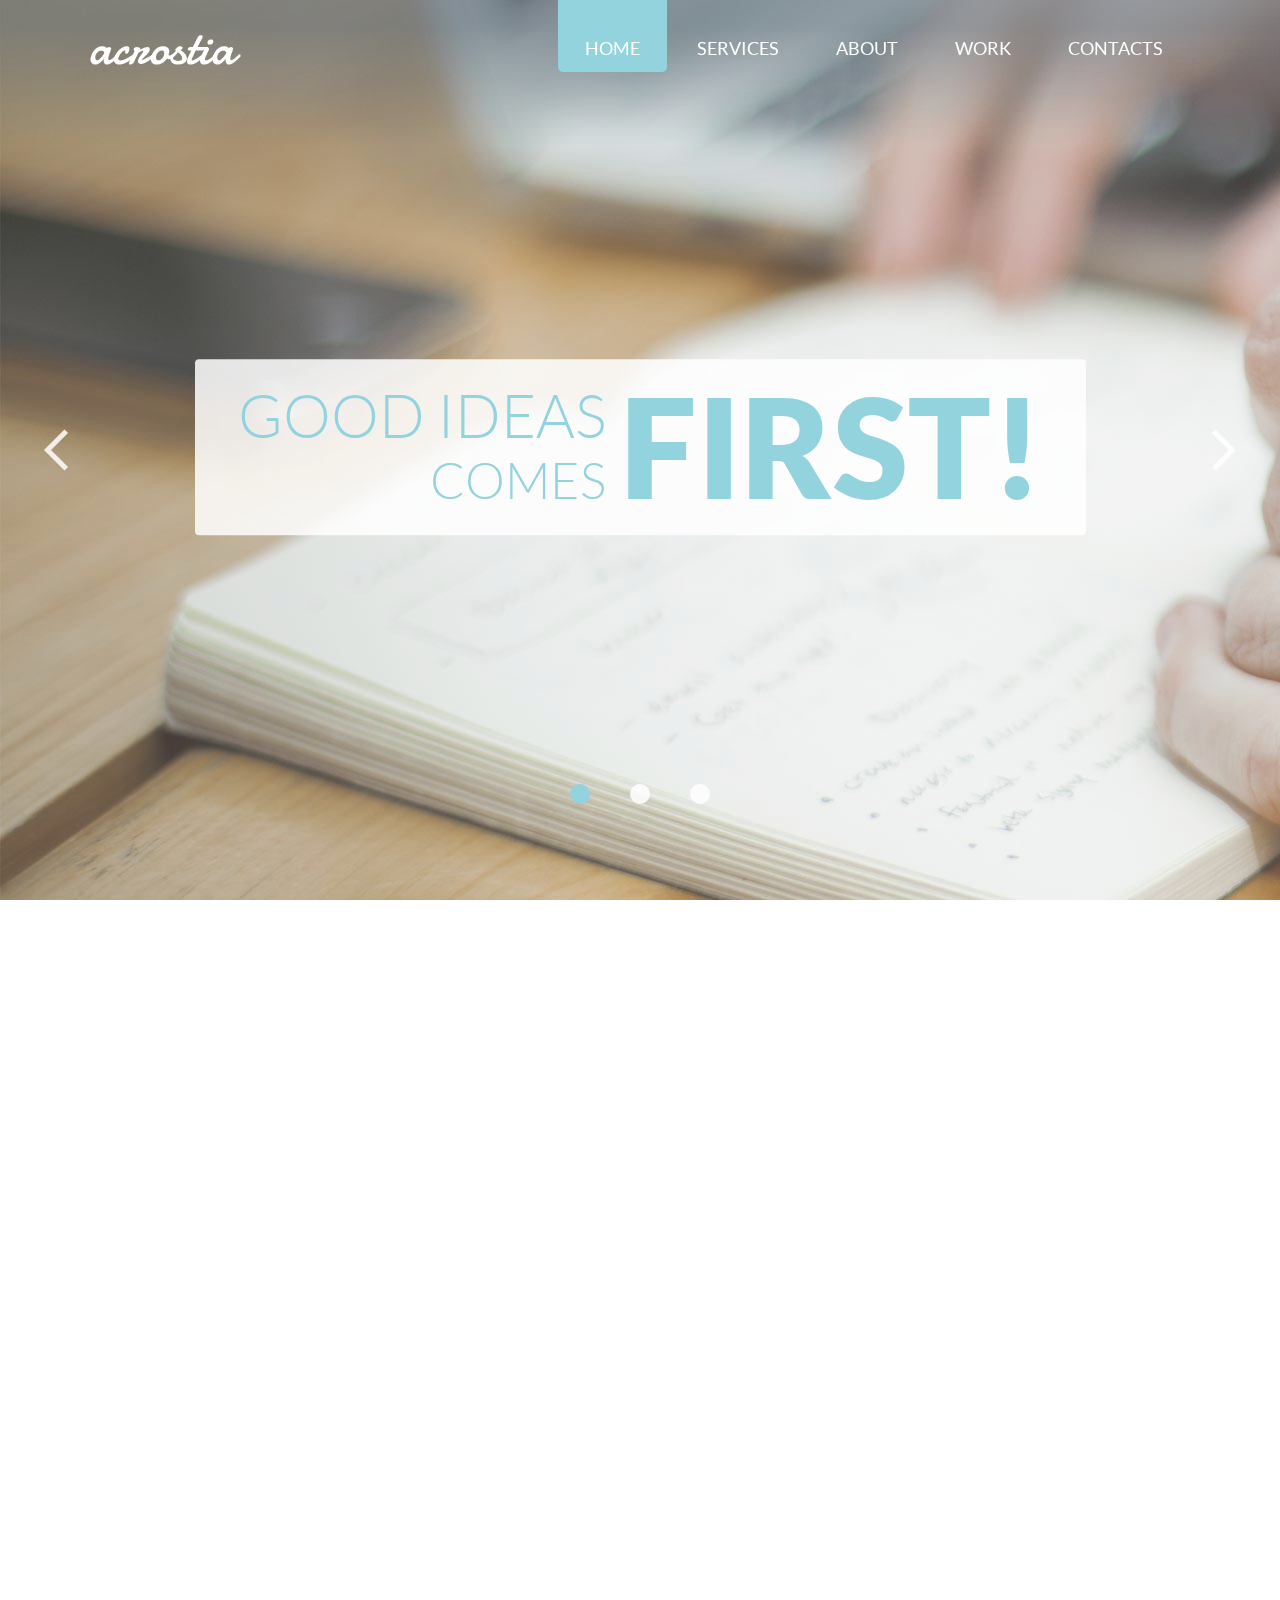
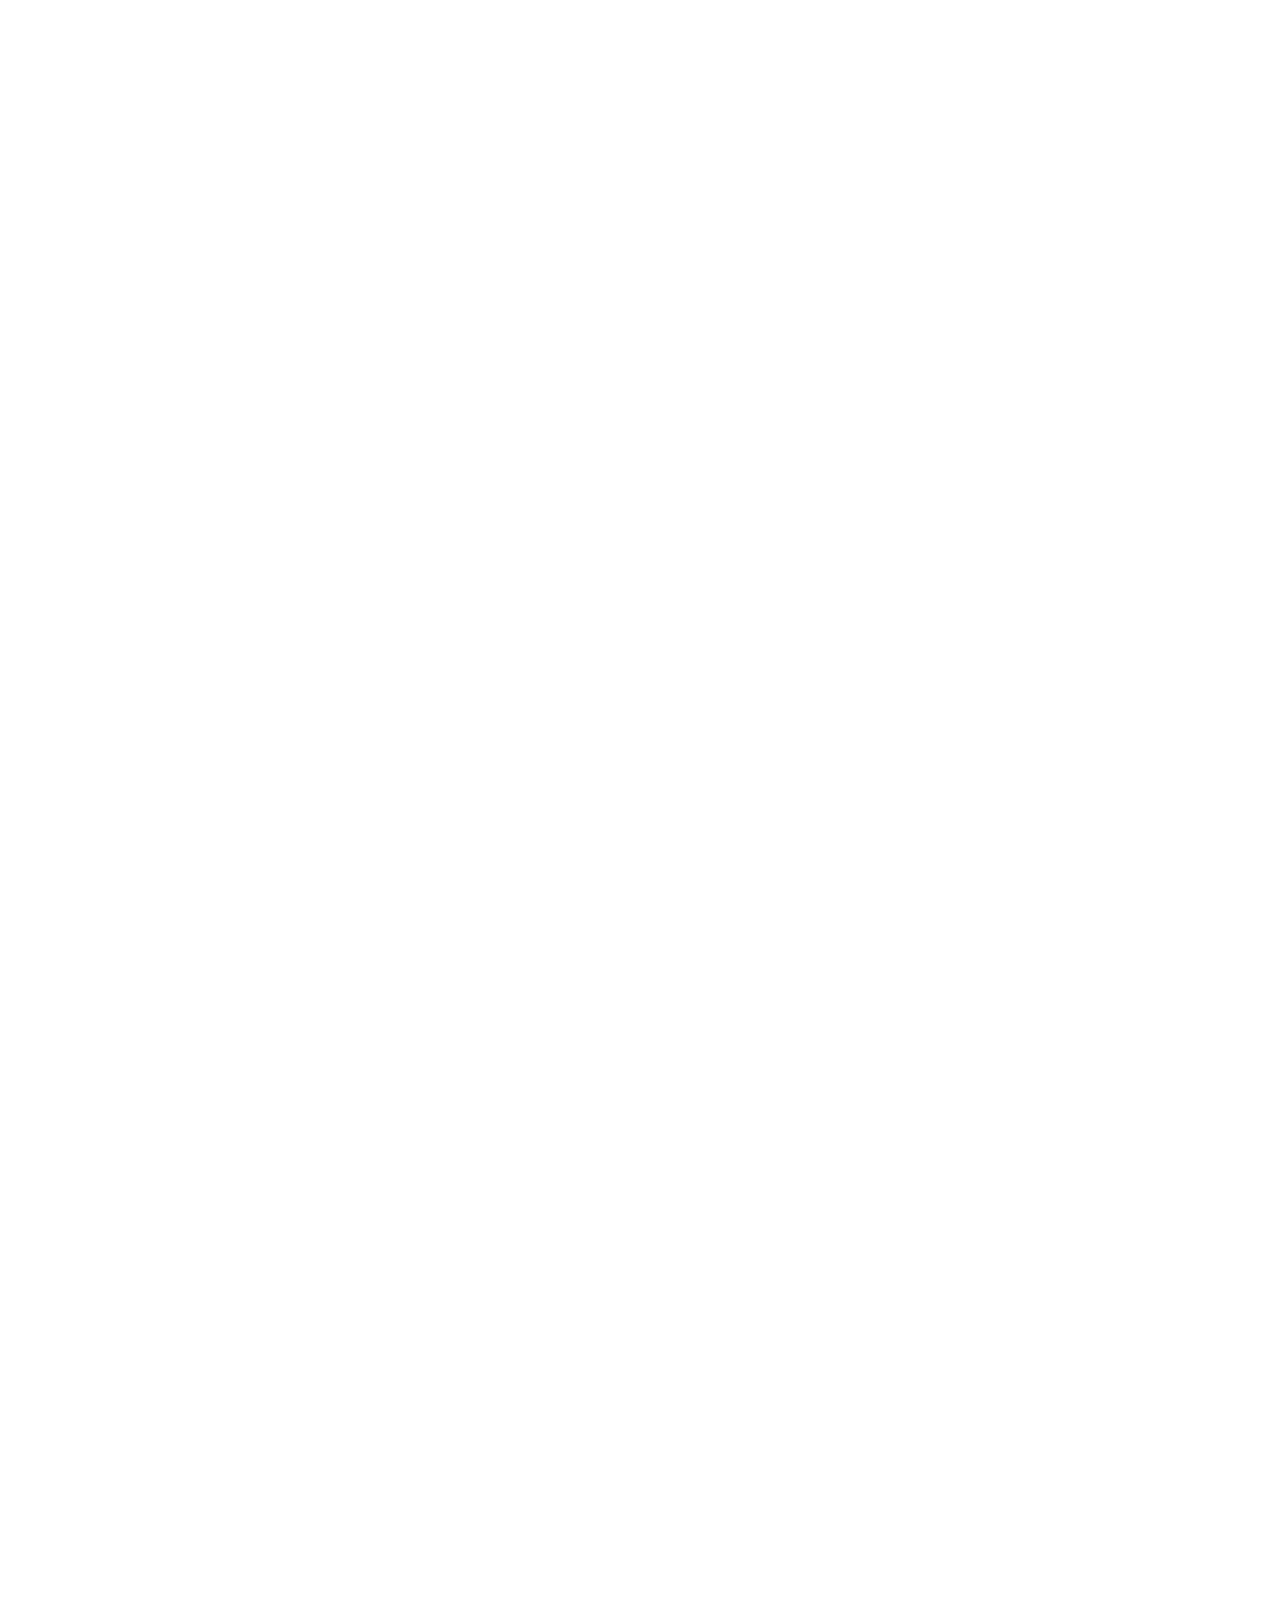
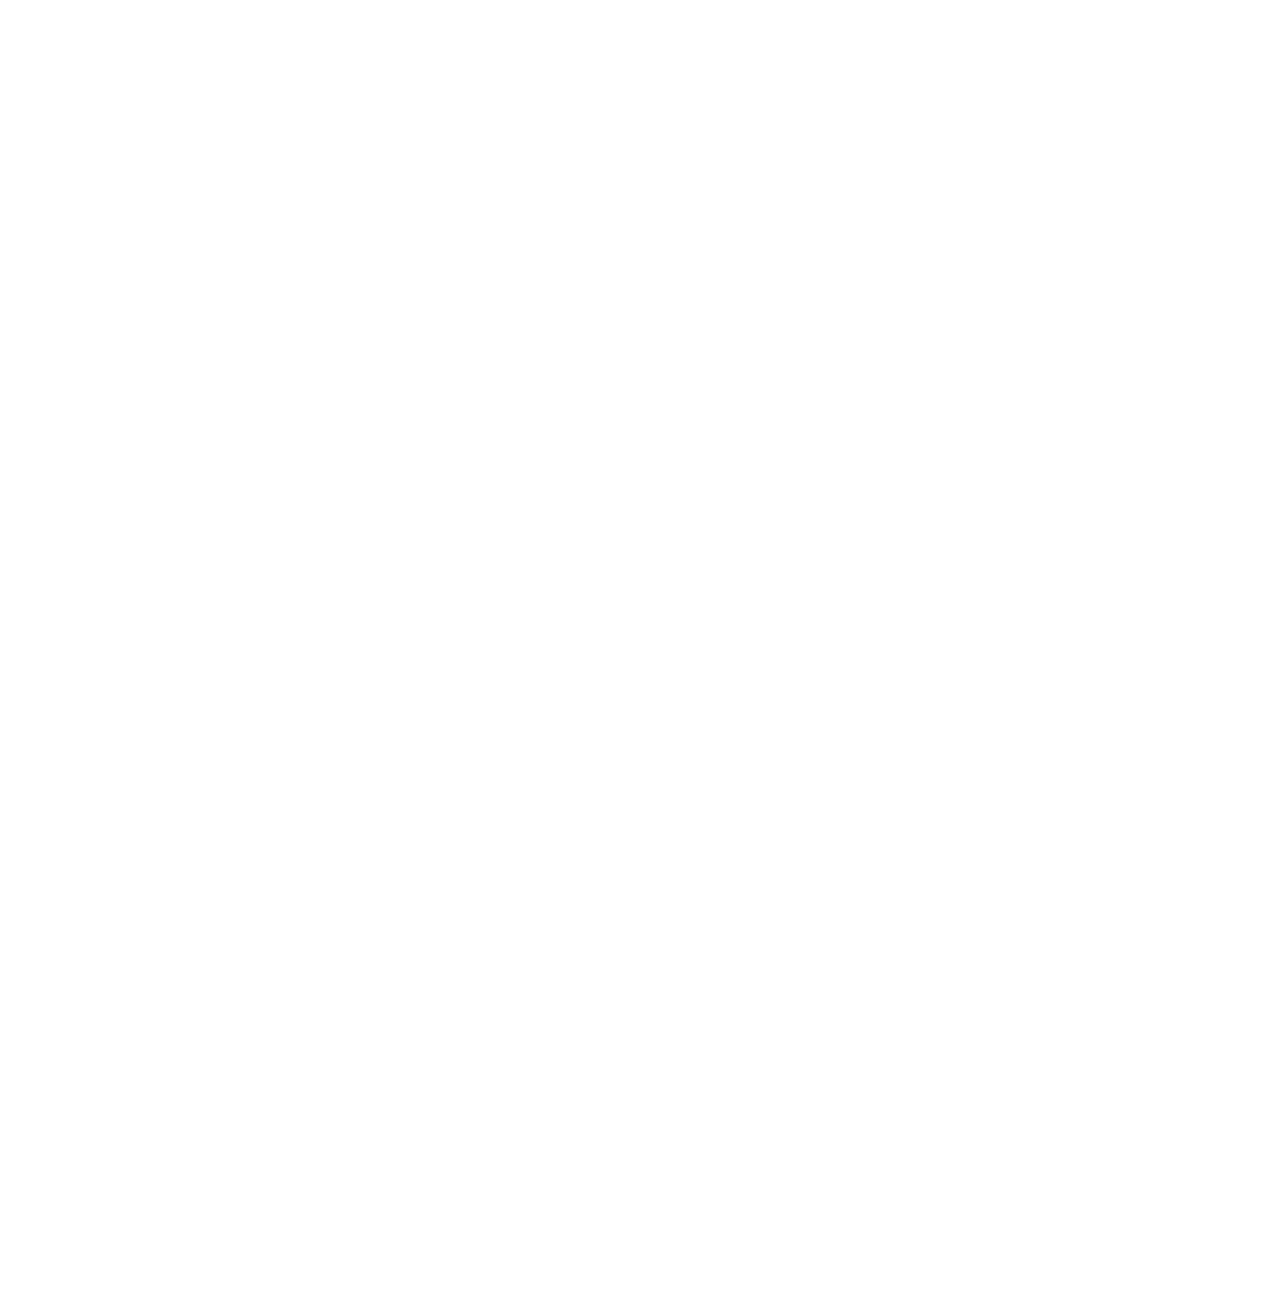
==== commit 4e9def0e: "Acrostia" ====
--- a/Acrostia/index.html
+++ b/Acrostia/index.html
@@ -33,11 +33,11 @@
               <button class="main-menu__toggle hamburger" type="button"><span class="hamburger__item"></span></button>
               <nav class="main-menu__nav">
                 <ul class="main-menu__list">
-                  <li class="main-menu__item" data-menuanchor="home"><a class="main-menu__link main-menu__link_blue" href="#home">Home</a></li>
-                  <li class="main-menu__item" data-menuanchor="services"><a class="main-menu__link main-menu__link_red" href="#services">Services</a></li>
-                  <li class="main-menu__item" data-menuanchor="about"><a class="main-menu__link main-menu__link_purple" href="#about">About</a></li>
-                  <li class="main-menu__item" data-menuanchor="work"><a class="main-menu__link main-menu__link_green" href="#work">Work</a></li>
-                  <li class="main-menu__item" data-menuanchor="contacts"><a class="main-menu__link main-menu__link_blue" href="#contacts">Contacts</a></li>
+                  <li class="main-menu__item main-menu__item_blue" data-menuanchor="home"><a class="main-menu__link" href="#home">Home</a></li>
+                  <li class="main-menu__item main-menu__item_red" data-menuanchor="services"><a class="main-menu__link" href="#services">Services</a></li>
+                  <li class="main-menu__item main-menu__item_purple" data-menuanchor="about"><a class="main-menu__link" href="#about">About</a></li>
+                  <li class="main-menu__item main-menu__item_green" data-menuanchor="work"><a class="main-menu__link" href="#work">Work</a></li>
+                  <li class="main-menu__item main-menu__item_blue" data-menuanchor="contacts"><a class="main-menu__link" href="#contacts">Contacts</a></li>
                 </ul>
               </nav>
             </div>
--- a/Acrostia/css/app.css
+++ b/Acrostia/css/app.css
@@ -1 +1 @@
-@font-face{font-family:'latoblack';src:url(../fonts/lato-black-webfont.woff2) format("woff2"),url(../fonts/lato-black-webfont.woff) format("woff");font-weight:400;font-style:normal}@font-face{font-family:'latoblack_italic';src:url(../fonts/lato-blackitalic-webfont.woff2) format("woff2"),url(../fonts/lato-blackitalic-webfont.woff) format("woff");font-weight:400;font-style:normal}@font-face{font-family:'latobold';src:url(../fonts/lato-bold-webfont.woff2) format("woff2"),url(../fonts/lato-bold-webfont.woff) format("woff");font-weight:400;font-style:normal}@font-face{font-family:'latobold_italic';src:url(../fonts/lato-bolditalic-webfont.woff2) format("woff2"),url(../fonts/lato-bolditalic-webfont.woff) format("woff");font-weight:400;font-style:normal}@font-face{font-family:'latoitalic';src:url(../fonts/lato-italic-webfont.woff2) format("woff2"),url(../fonts/lato-italic-webfont.woff) format("woff");font-weight:400;font-style:normal}@font-face{font-family:'latolight';src:url(../fonts/lato-light-webfont.woff2) format("woff2"),url(../fonts/lato-light-webfont.woff) format("woff");font-weight:400;font-style:normal}@font-face{font-family:'latolight_italic';src:url(../fonts/lato-lightitalic-webfont.woff2) format("woff2"),url(../fonts/lato-lightitalic-webfont.woff) format("woff");font-weight:400;font-style:normal}@font-face{font-family:'latoregular';src:url(../fonts/lato-regular-webfont.woff2) format("woff2"),url(../fonts/lato-regular-webfont.woff) format("woff");font-weight:400;font-style:normal}html{font-size:100.01%}body{font:16px/1.41 "latoregular",sans-serif;color:#fff;-webkit-font-smoothing:antialiased}.browserupgrade{margin:.2em 0;background:#cf4647;color:#fff;padding:.2em 0}.browserupgrade a{font-weight:700;color:#ff6}@media print{*,::after,::before,::first-letter,::first-line{background:0 0!important;color:#000!important;box-shadow:none!important;text-shadow:none!important}a,a:visited{text-decoration:underline}a[href]::after{content:" (" attr(href) ")"}abbr[title]::after{content:" (" attr(title) ")"}a[href^="#"]::after,a[href^="javascript:"]::after{content:""}blockquote,pre{border:1px solid #999}thead{display:table-header-group}blockquote,img,pre,tr{page-break-inside:avoid}img{max-width:100%!important}h2,h3,p{orphans:3;widows:3}h2,h3{page-break-after:avoid}}.address{font-style:normal}.address__title{margin:0 0 .3125em;font-family:'latobold',sans-serif;font-size:1.25em;color:rgba(255,255,255,.55)}.address__item{margin:0}.btn{display:inline-block;padding:.375em .5625em;border:0 none;border-radius:.25rem;font-family:'latobold',sans-serif;font-size:1em;color:#fff;text-align:center;background-color:transparent;outline:none;-webkit-transition:.25s;transition:.25s}.btn_lg{width:16.1875rem;padding:.25em;font-family:'latoblack',sans-serif;font-size:1.625em;text-transform:uppercase}.btn_lg.btn_3d{padding-bottom:.3125em}@media only screen and (max-width:320px){.btn_lg{width:90%}}.btn_3d{box-shadow:inset 0 -.25rem 0 rgba(0,0,0,.2)}.btn_red{background-color:#df5c64}.btn_red:focus,.btn_red:hover{background-color:#e37178}.btn_red:active{background-color:#db4750}.contacts-section__address{margin-bottom:3.4375rem}@media only screen and (max-width:768px){.contacts-section__address{margin-bottom:1.875rem}.contacts-section__address-wrapper{margin-bottom:2.5rem}}.controls-bar{padding:1.9375em 1.1875em;border-top:.0625rem solid rgba(255,255,255,.2);border-bottom:.0625rem solid rgba(255,255,255,.2)}.controls-bar__filter-toggle,.controls-bar__title{margin:0;font-family:'latobold',sans-serif;font-size:1.25em;line-height:1.6;text-transform:uppercase}@media only screen and (max-width:768px){.controls-bar__filter-toggle,.controls-bar__title{display:none}}.controls-bar__filter{text-align:right}@media only screen and (max-width:768px){.controls-bar__filter{text-align:center}}.controls-bar__filter_open .controls-bar__filter-toggle::after{-webkit-transform:translateY(-30%) rotate(135deg);-ms-transform:translateY(-30%) rotate(135deg);transform:translateY(-30%) rotate(135deg)}.controls-bar__filter-toggle{position:relative;display:none;padding:0 1.125em}.controls-bar__filter-toggle:focus,.controls-bar__filter-toggle:hover{color:#f5c149;text-decoration:none}.controls-bar__filter-toggle::after{content:'';position:absolute;top:50%;right:.0625em;-webkit-transform:translateY(-80%) rotate(-45deg);-ms-transform:translateY(-80%) rotate(-45deg);transform:translateY(-80%) rotate(-45deg);display:block;width:.5em;height:.5em;border-left:.125em solid currentColor;border-bottom:.125em solid currentColor;-webkit-transition:-webkit-transform .3s;transition:transform .3s;transition:transform .3s,-webkit-transform .3s}@media only screen and (max-width:992px){.controls-bar__filter-toggle{display:inline-block;vertical-align:top}}@media only screen and (max-width:768px){.controls-bar__filter-toggle{width:100%}}.controls-bar__filter-list{padding:0;margin-top:0;margin-bottom:0;list-style:none}@media only screen and (max-width:992px){.controls-bar__filter-list{display:none;padding-top:1.9375em;border-bottom:.0625rem solid rgba(255,255,255,.2)}}.controls-bar__filter-item{display:inline-block;vertical-align:top;margin-left:1.875em}@media only screen and (max-width:992px){.controls-bar__filter-item{display:block;margin-left:0;border-top:.0625rem solid rgba(255,255,255,.2)}}.controls-bar__filter-btn{background-color:transparent}.controls-bar__filter-btn.mixitup-control-active,.controls-bar__filter-btn:focus,.controls-bar__filter-btn:hover{background-color:#f5c149}@media only screen and (max-width:992px){.controls-bar__filter-btn{width:100%;border-radius:0;padding-top:.625em;padding-bottom:.625em;text-align:right}}@media only screen and (max-width:768px){.controls-bar__filter-btn{text-align:center}}.feedback__group{margin-bottom:1.125rem}.feedback__textarea{height:9.875rem}.feedback__controls{padding-top:.375em;text-align:center}.field{width:100%;padding:.625rem .9375rem;border:0 none;border-radius:.25rem;background-color:rgba(0,0,0,.09);outline:none;resize:none}.field:focus{color:#727272;background-color:#fff}.field:focus::-webkit-input-placeholder{color:transparent}.field:focus:-moz-placeholder,.field:focus::-moz-placeholder{color:transparent}.field:focus-ms-input-placeholder{color:transparent}.field_blue::-webkit-input-placeholder{color:#82c8bd}.field_blue:-moz-placeholder,.field_blue::-moz-placeholder{color:#82c8bd}.field_blue-ms-input-placeholder{color:#82c8bd}.hamburger{position:relative;display:inline-block;vertical-align:top;width:34px;height:34px;padding:0;border:0 none;overflow:hidden;background:0 0;outline:0 none;opacity:.8;-webkit-transition-duration:.25s;transition-duration:.25s}.hamburger:focus,.hamburger:hover{opacity:1}.hamburger__item,.hamburger__item::after,.hamburger__item::before{position:absolute;left:0;height:2px;width:100%;background-color:#fff}.hamburger__item{top:0;right:0;bottom:0;margin:auto;-webkit-transition:background-color 0s linear .25s;transition:background-color 0s linear .25s}.hamburger__item::after,.hamburger__item::before{content:'';display:block;-webkit-transform:rotate(0);-ms-transform:rotate(0);transform:rotate(0);-webkit-transition:top .25s linear .25s,-webkit-transform .25s linear 0s;transition:top .25s linear .25s,transform .25s linear 0s;transition:top .25s linear .25s,transform .25s linear 0s,-webkit-transform .25s linear 0s}.hamburger__item::before{top:12px}.hamburger__item::after{top:-12px}.hamburger_close .hamburger__item{background-color:transparent}.hamburger_close .hamburger__item::after,.hamburger_close .hamburger__item::before{top:0;-webkit-transition:top .25s linear 0s,-webkit-transform .25s linear .25s;transition:top .25s linear 0s,transform .25s linear .25s;transition:top .25s linear 0s,transform .25s linear .25s,-webkit-transform .25s linear .25s}.hamburger_close .hamburger__item::before{-webkit-transform:rotate(-45deg);-ms-transform:rotate(-45deg);transform:rotate(-45deg)}.hamburger_close .hamburger__item::after{-webkit-transform:rotate(45deg);-ms-transform:rotate(45deg);transform:rotate(45deg)}.info-list{padding:0;margin-top:0;margin-bottom:0;list-style:none}.info-list__item-title{width:4.0625em;color:rgba(255,255,255,.55)}.info-list__item-description,.info-list__item-title{display:inline-block;vertical-align:top}.info-list__item-link:active,.info-list__item-link:focus,.info-list__item-link:hover,.info-list__item-link:link,.info-list__item-link:visited{color:#fff;outline:0 none}.logo__link{display:inline-block;max-width:151px}.logo__img{display:block;max-width:100%;height:auto}.logo__text{position:absolute;top:0;left:-9999px}.mfp-wrap{z-index:9003;opacity:0}.mfp-wrap_visible{opacity:1}.mfp-bg{z-index:9002;opacity:0;background:url(../img/modal-bg.jpg) center no-repeat #402f44;background-size:cover}.mfp-bg_visible{opacity:1}.main-carousel{height:100vh}.main-carousel .main-carousel__item,.main-carousel .owl-item,.main-carousel .owl-stage,.main-carousel .owl-stage-outer{height:100%}.main-carousel .owl-item{overflow:hidden}.main-carousel .owl-item img{width:auto;min-width:100%;min-height:100%}.main-carousel .owl-next,.main-carousel .owl-prev{position:absolute;top:50%;border:0 none;outline-style:none;background:0 0;-webkit-transform:translateY(-50%);-ms-transform:translateY(-50%);transform:translateY(-50%)}.main-carousel .owl-next::before,.main-carousel .owl-prev::before{content:'';display:block;width:1.8125em;height:1.8125em;border:5px solid rgba(255,255,255,.85);border-bottom:0 none;-webkit-transition:.25s;transition:.25s}@media only screen and (max-width:768px){.main-carousel .owl-next::before,.main-carousel .owl-prev::before{width:1.4375em;height:1.4375em;border-width:4px}}.main-carousel .owl-next:focus::before,.main-carousel .owl-next:hover::before,.main-carousel .owl-prev:focus::before,.main-carousel .owl-prev:hover::before{border-color:#74c7d5}.main-carousel .owl-prev{left:1.25em;padding:2.5em 1.25em 2.5em 1.875em}.main-carousel .owl-prev::before{border-right:0 none;-webkit-transform:rotate(-45deg);-ms-transform:rotate(-45deg);transform:rotate(-45deg)}@media only screen and (max-width:992px){.main-carousel .owl-prev{padding-left:1.25em}}@media only screen and (max-width:480px){.main-carousel .owl-prev{left:.625em}}.main-carousel .owl-next{right:1.25em;padding:2.5em 1.875em 2.5em 1.25em}.main-carousel .owl-next::before{border-left:0 none;-webkit-transform:rotate(45deg);-ms-transform:rotate(45deg);transform:rotate(45deg)}@media only screen and (max-width:992px){.main-carousel .owl-next{padding-right:1.25em}}@media only screen and (max-width:480px){.main-carousel .owl-next{right:.625em}}.main-carousel .owl-dots{position:absolute;left:50%;bottom:4.375em;-webkit-transform:translateX(-50%);-ms-transform:translateX(-50%);transform:translateX(-50%)}@media only screen and (max-width:1200px){.main-carousel .owl-dots{bottom:2.5em}}@media only screen and (max-width:768px){.main-carousel .owl-dots{font-size:.625em}}.main-carousel .owl-dot{display:inline-block;border:1.25em solid transparent}.main-carousel .owl-dot span{display:block;width:1.25em;height:1.25em;border-radius:50%;background-color:rgba(255,255,255,.85);-webkit-transition:.25s;transition:.25s}.main-carousel .owl-dot.active span,.main-carousel .owl-dot:hover span,.main-menu__item.active .main-menu__link_blue{background-color:#74c7d5}.main-carousel__caption{position:absolute;top:50%;left:50%;-webkit-transform:translate(-50%,-50%);-ms-transform:translate(-50%,-50%);transform:translate(-50%,-50%);z-index:1;width:100%;color:#74c7d5;text-align:center;text-transform:uppercase}@media only screen and (max-width:1200px){.main-carousel__caption{font-size:.5625em}}@media only screen and (max-width:768px){.main-carousel__caption{font-size:.3125em}}@media only screen and (max-width:480px){.main-carousel__caption{font-size:.1875em}}.main-carousel__caption-text-wrapper{display:inline-block;max-width:80%;padding:1.125em 2.6875em;overflow:hidden;text-align:left;border-radius:4px;background-color:rgba(255,255,255,.85)}@media only screen and (max-width:768px){.main-carousel__caption-text-wrapper{max-width:70%}}@media only screen and (max-width:480px){.main-carousel__caption-text-wrapper{max-width:55%}}.main-carousel__caption-col{display:inline-block}@media only screen and (max-width:480px){.main-carousel__caption-col{display:block}}.main-carousel__caption-col_left{padding-right:.6875em;text-align:right}.main-carousel__caption-col_right{text-align:left}@media only screen and (max-width:480px){.main-carousel__caption-col_left,.main-carousel__caption-col_right{text-align:center}}.main-carousel__item-text{font-weight:lighter;font-family:'latolight',sans-serif;padding:0;margin:.16875em 0;line-height:1}.main-carousel__item-text_sm{font-size:3.125em}@media only screen and (max-width:480px){.main-carousel__item-text_sm{font-size:5em}}.main-carousel__item-text_md{font-size:3.75em}@media only screen and (max-width:480px){.main-carousel__item-text_md{font-size:5.625em}}.main-carousel__item-text_lg{font-family:'latoblack',sans-serif;margin:0;line-height:1;font-size:8.655em}.main-menu{text-align:right}.main-menu__toggle{display:none}@media only screen and (max-width:992px){.main-menu__toggle{position:relative;top:.9375rem;z-index:9999;display:inline-block;vertical-align:top}.main-menu__nav{position:fixed;top:0;left:0;width:0;height:0;opacity:0;visibility:hidden;overflow:auto;-webkit-overflow-scrolling:touch;font-size:0;background:url(../img/modal-bg.jpg) center no-repeat #402f44;-webkit-transition:opacity .3s 0s;transition:opacity .3s 0s}}.main-menu__list{padding:0;margin:0;list-style:none}.main-menu__item{display:inline-block;vertical-align:top;font-size:1.125rem;-webkit-transition:background-color .25s;transition:background-color .25s}.main-menu__item.active .main-menu__link_red{background-color:#df5c64}.main-menu__item.active .main-menu__link_purple{background-color:#91778e}.main-menu__item.active .main-menu__link_green{background-color:#a1ca6c}.main-menu__link{display:block;padding:2.25rem 1.6875rem .6875rem;border-radius:0 0 5px 5px;color:#fff;text-decoration:none}.main-menu__link:focus,.main-menu__link:hover{color:#fff;text-decoration:none;outline:0 none}.main-menu__link:focus.main-menu__link_blue,.main-menu__link:hover.main-menu__link_blue{background-color:#74c7d5}.main-menu__link:focus.main-menu__link_red,.main-menu__link:hover.main-menu__link_red{background-color:#df5c64}.main-menu__link:focus.main-menu__link_purple,.main-menu__link:hover.main-menu__link_purple{background-color:#91778e}.main-menu__link:focus.main-menu__link_green,.main-menu__link:hover.main-menu__link_green{background-color:#a1ca6c}.main-menu_open .main-menu__nav{width:100%;height:100%;opacity:1;visibility:visible;text-align:center}.main-menu_open .main-menu__nav::before{content:'';display:inline-block;vertical-align:middle;height:100%}.main-menu_open .main-menu__list{display:inline-block;vertical-align:middle;width:100%;-webkit-animation:fadeInUp .35s;animation:fadeInUp .35s}.main-menu_open .main-menu__item{display:block;border-radius:0;font-size:1rem}.main-menu_open .main-menu__item_blue.active,.main-menu_open .main-menu__item_blue:hover{background-color:rgba(116,199,213,.5)}.main-menu_open .main-menu__item_red.active,.main-menu_open .main-menu__item_red:hover{background-color:rgba(223,92,100,.5)}.main-menu_open .main-menu__item_purple.active,.main-menu_open .main-menu__item_purple:hover{background-color:rgba(145,119,142,.5)}.main-menu_open .main-menu__item_green.active,.main-menu_open .main-menu__item_green:hover{background-color:rgba(161,202,108,.5)}.main-menu_open .main-menu__link{padding:1.25rem;text-transform:uppercase}.map{width:16.25rem;height:13.75rem;border-radius:.25rem;overflow:hidden}.map iframe{width:100%;height:100%;border:0 none}@media only screen and (max-width:1200px){.map{width:100%}}.page-header{position:fixed;top:0;left:0;z-index:9001;width:100%;min-height:9.0625em}.page-header.page-header_bg::before{content:'';position:absolute;top:0;left:0;z-index:-1;display:block;width:100%;height:100%;background-image:-webkit-linear-gradient(rgba(44,62,80,.55) 18%,transparent);background-image:linear-gradient(rgba(44,62,80,.55) 18%,transparent);-webkit-animation:fadeIn .25s;animation:fadeIn .25s}@media only screen and (max-width:992px){.page-header{min-height:3.9375em}}.page-header__logo{padding-top:2.1875rem}@media only screen and (max-width:992px){.page-header__logo{padding-top:.9375rem}}.page-section_darkblue{background:url(../img/darkblue-bg.png) no-repeat #2c3e50;background-size:cover}.page-section_red{background:url(../img/red-bg.png) no-repeat #b24a50;background-size:cover}.page-section_purple{background:url(../img/purple-bg.png) no-repeat #665464;background-size:cover}.page-section_green{background:url(../img/green-bg.png) no-repeat #81a256;background-size:cover}.page-section_blue{background:url(../img/blue-bg.png) no-repeat #75b4aa;background-size:cover}.page-section_no-padding{padding:0}.page-section__content{padding:11.25em 0 8.125em}@media only screen and (max-width:768px){.page-section__content{padding:7.5em 0}}.page-section__header{text-align:center;margin-bottom:3.125em}.page-section__header a:link{color:rgba(255,255,255,.5);text-decoration:none}.page-section__header a:visited{color:rgba(255,255,255,.5)}.page-section__header a:active{color:rgba(255,255,255,.5);text-decoration:none}.page-section__header a:hover,.page-section__header a:visited{text-decoration:underline}@media only screen and (max-width:768px){.page-section__header{font-size:.625em}}.page-section__header_margin-bottom_2x{margin-bottom:5.9375em}.page-section__title{margin:0 0 .5em;font-size:3.75em;line-height:1;font-weight:lighter;font-family:'latolight',sans-serif;text-transform:uppercase}.page-section__subtitle{margin:0 0 .3125em;font-size:1.25em;line-height:1.8;text-transform:uppercase}@media only screen and (max-width:768px){.page-section__subtitle{margin-bottom:.9375em}}.page-section__description{margin-top:0;font-size:.875rem;line-height:1.8;color:rgba(255,255,255,.65)}.page-section__description :first-child{margin-top:0}.page-section__description :last-child{margin-bottom:0}.page-section__col{margin-bottom:3.75em}@media only screen and (max-width:768px){.page-section__col{text-align:center}}.page-section__col-title{margin:0 0 .75em;font-weight:lighter;font-family:'latolight',sans-serif;font-size:1.875em}.page-section__footer{position:absolute;bottom:0;left:0;width:100%;padding:1.25em 0;text-align:center;background-color:rgba(0,0,0,.09)}.page-section__footer-socials{display:inline-block;vertical-align:top}.portfolio__controls-bar{margin-bottom:1.875em}.portfolio__works-item-figure{position:relative;margin-top:1.25em;border-radius:.25rem;overflow:hidden;background-color:#fff}.portfolio__works-item-link{overflow:hidden;position:relative;display:block;height:12.5em;color:#fff;-webkit-transition-duration:.25s;transition-duration:.25s}.portfolio__works-item-link::after,.portfolio__works-item-link::before{position:absolute;opacity:0;-webkit-transition-duration:.25s;transition-duration:.25s}.portfolio__works-item-link::before{overflow:hidden;content:'+';top:76px;left:50%;z-index:3;-webkit-transform:translateX(-50%);-ms-transform:translateX(-50%);transform:translateX(-50%);width:50px;height:50px;border:2px solid #fff;border-radius:50%;font-size:48px;line-height:1;font-weight:lighter;font-family:'latolight',sans-serif;color:#fff;text-align:center}.portfolio__works-item-link::after{content:'';z-index:2;top:0;left:0;width:100%;height:100%;background-color:rgba(61,76,41,.7)}.portfolio__works-item-link:focus,.portfolio__works-item-link:hover{text-decoration:none}.portfolio__works-item-link:focus::after,.portfolio__works-item-link:focus::before,.portfolio__works-item-link:hover::after,.portfolio__works-item-link:hover::before{opacity:1}.portfolio__works-item-img{position:relative;width:100%;height:100%;background-position:center;background-repeat:no-repeat;background-size:cover}.portfolio__works-item-caption{position:relative;z-index:3;padding:1.125em;font-size:.875em;color:#727272;text-align:center;text-transform:uppercase;background-color:#fff}.portfolio__works-item-caption::before{content:'';position:absolute;top:0;left:50%;-webkit-transform:translate(-50%,-90%);-ms-transform:translate(-50%,-90%);transform:translate(-50%,-90%);display:block;border-right:1.1875em solid transparent;border-left:1.1875em solid transparent;border-bottom:1.1875em solid #fff}.preloader{position:fixed;top:0;left:0;z-index:9999;width:100%;height:100%;background-color:#fff}.preloader__img{position:absolute;top:50%;left:50%;-webkit-transform:translate(-50%,-50%);-ms-transform:translate(-50%,-50%);transform:translate(-50%,-50%);width:60px;height:60px;background:url(../img/preloader.gif) center no-repeat;background-size:cover}.services__item{padding:2.75rem 1.25rem;margin-top:1.25em;border-radius:.3125rem;text-align:center;background-color:#c8535a}.services__item-img-wrapper{position:relative;z-index:3;width:8.375em;height:8.375em;margin:0 auto 1.5625em;overflow:hidden;border:.375em solid transparent;border-radius:50%;background-clip:content-box;background-color:#fff;box-shadow:0 0 0 .25em #fff}.services__item-svg{position:absolute;top:0;right:0;bottom:0;left:0;margin:auto;width:65%;height:60%;fill:#c8535a}.services__item-text-wrapper{overflow:hidden}.services__item-title{margin:0 0 1.125em;font-weight:lighter;font-family:'latolight',sans-serif;font-size:1.875em;text-transform:uppercase}.services__item-description{font-size:.875em}.services__item-description :first-child{margin-top:0}.services__item-description :last-child{margin-bottom:0}.socials{padding:0;margin-top:0;margin-bottom:0;list-style:none}.socials_lg{font-size:2em}@media only screen and (max-width:768px){.socials_lg{font-size:1.25em}}.socials_blue .socials__item-link{background-color:#82c8bd}.socials__item{position:relative;display:inline-block;vertical-align:top;width:1.875em;height:1.875em;margin:.5em;border-radius:50%;overflow:hidden}.socials__item-link{display:block;height:100%;background-color:#a0849d;-webkit-transition:.25s;transition:.25s}.socials__item-link:focus,.socials__item-link:hover{outline:0 none}.socials__item-link:focus.socials__item-link_facebook,.socials__item-link:hover.socials__item-link_facebook{background-color:#4f689e}.socials__item-link:focus.socials__item-link_twitter,.socials__item-link:hover.socials__item-link_twitter{background-color:#74c7d5}.socials__item-link:focus.socials__item-link_google-plus,.socials__item-link:hover.socials__item-link_google-plus{background-color:#df5c64}.socials__item-link:focus.socials__item-link_linkedin,.socials__item-link:hover.socials__item-link_linkedin{background-color:#3e61af}.socials__item-icon{position:absolute;top:0;right:0;bottom:0;left:0;margin:auto;fill:#fff;width:50%;height:50%}.socials__item-text{position:absolute;top:0;left:-9999px}.team{text-align:center}.team__item,.team__title{position:relative;border-radius:.3125rem;text-align:center}.team__title{display:inline-block;vertical-align:top;padding:.3125em 1.5625em;margin:0 0 1.875em;font-family:'latoblack',sans-serif;font-size:1.5625em;text-transform:uppercase;background-color:#a1ca6c}.team__title::before{content:'';position:absolute;bottom:0;left:50%;-webkit-transform:translate(-50%,98%);-ms-transform:translate(-50%,98%);transform:translate(-50%,98%);display:block;border-top:.625em solid #a1ca6c;border-left:.625em solid transparent;border-right:.625em solid transparent}.team__item{padding:2.75rem 1.25rem 6.25rem;margin-top:1.25em;background-color:rgba(76,63,75,.5);outline:0 none;-webkit-transition:.25s;transition:.25s}.team__item:focus,.team__item:hover{background-color:rgba(76,63,75,.8)}.team__item:focus .team__item-img-wrapper,.team__item:hover .team__item-img-wrapper{box-shadow:0 0 0 .25em #df5c64}.team__item:focus .team__item-img,.team__item:hover .team__item-img{display:none}.team__item:focus .team__item-img_hidden,.team__item:hover .team__item-img_hidden{display:block}.team__item:focus .team__item-name,.team__item:hover .team__item-name{color:#fff}.team__item:focus .team__item-position,.team__item:hover .team__item-position{color:#ff8973}.team__item:focus .socials__item-link_facebook,.team__item:hover .socials__item-link_facebook{background-color:#4f689e}.team__item:focus .socials__item-link_twitter,.team__item:hover .socials__item-link_twitter{background-color:#74c7d5}.team__item:focus .socials__item-link_google-plus,.team__item:hover .socials__item-link_google-plus{background-color:#df5c64}.team__item:focus .socials__item-link_linkedin,.team__item:hover .socials__item-link_linkedin{background-color:#3e61af}.team__item-img-wrapper{width:9.625em;height:9.625em;margin:0 auto 1.5625em;border:.125em solid #fff;border-radius:50%;overflow:hidden;background-color:#fff;box-shadow:0 0 0 .25em #a1859e}.team__item-img{display:block;width:100%;height:auto}.team__item-img_hidden{display:none}.team__item-text-wrapper{overflow:hidden}.team__item-name{margin-top:0;font-family:'latoblack',sans-serif;font-size:1.5625em;color:rgba(255,255,255,.55);text-transform:uppercase}.team__item-position{margin:0;font-size:.875em;color:#a1ca6c}.team__socials{position:absolute;bottom:1.5625em;left:0;width:100%}@-webkit-keyframes sequence{0%{-webkit-transform:translate(-2%,-50%);transform:translate(-2%,-50%)}to{-webkit-transform:translate(-98%,-50%);transform:translate(-98%,-50%)}}@keyframes sequence{0%{-webkit-transform:translate(-2%,-50%);transform:translate(-2%,-50%)}to{-webkit-transform:translate(-98%,-50%);transform:translate(-98%,-50%)}}@-webkit-keyframes sequence-reverce{0%{-webkit-transform:translate(-98%,-50%);transform:translate(-98%,-50%)}to{-webkit-transform:translate(-2%,-50%);transform:translate(-2%,-50%)}}@keyframes sequence-reverce{0%{-webkit-transform:translate(-98%,-50%);transform:translate(-98%,-50%)}to{-webkit-transform:translate(-2%,-50%);transform:translate(-2%,-50%)}}.transition-layer{position:fixed;top:0;left:0;z-index:9000;width:100%;height:100%;opacity:0;overflow:hidden;visibility:hidden}.transition-layer__bg{position:absolute;top:50%;left:50%;-webkit-transform:translate(-2%,-50%);-ms-transform:translate(-2%,-50%);transform:translate(-2%,-50%);width:2500%;height:100%;background:url(../img/ink.png) 0 0 no-repeat;background-size:100% 100%}.transition-layer_visible{opacity:1;visibility:visible}.transition-layer_open .transition-layer__bg{-webkit-animation:sequence .5s steps(24) forwards;animation:sequence .5s steps(24) forwards}.transition-layer_close .transition-layer__bg{-webkit-animation:sequence-reverce .5s steps(24);animation:sequence-reverce .5s steps(24);-webkit-animation-fill-mode:forwards;animation-fill-mode:forwards}+@font-face{font-family:'latoblack';src:url(../fonts/lato-black-webfont.woff2) format("woff2"),url(../fonts/lato-black-webfont.woff) format("woff");font-weight:400;font-style:normal}@font-face{font-family:'latoblack_italic';src:url(../fonts/lato-blackitalic-webfont.woff2) format("woff2"),url(../fonts/lato-blackitalic-webfont.woff) format("woff");font-weight:400;font-style:normal}@font-face{font-family:'latobold';src:url(../fonts/lato-bold-webfont.woff2) format("woff2"),url(../fonts/lato-bold-webfont.woff) format("woff");font-weight:400;font-style:normal}@font-face{font-family:'latobold_italic';src:url(../fonts/lato-bolditalic-webfont.woff2) format("woff2"),url(../fonts/lato-bolditalic-webfont.woff) format("woff");font-weight:400;font-style:normal}@font-face{font-family:'latoitalic';src:url(../fonts/lato-italic-webfont.woff2) format("woff2"),url(../fonts/lato-italic-webfont.woff) format("woff");font-weight:400;font-style:normal}@font-face{font-family:'latolight';src:url(../fonts/lato-light-webfont.woff2) format("woff2"),url(../fonts/lato-light-webfont.woff) format("woff");font-weight:400;font-style:normal}@font-face{font-family:'latolight_italic';src:url(../fonts/lato-lightitalic-webfont.woff2) format("woff2"),url(../fonts/lato-lightitalic-webfont.woff) format("woff");font-weight:400;font-style:normal}@font-face{font-family:'latoregular';src:url(../fonts/lato-regular-webfont.woff2) format("woff2"),url(../fonts/lato-regular-webfont.woff) format("woff");font-weight:400;font-style:normal}html{font-size:100.01%}body{font:16px/1.41 "latoregular",sans-serif;color:#fff;-webkit-font-smoothing:antialiased}.browserupgrade{margin:.2em 0;background:#cf4647;color:#fff;padding:.2em 0}.browserupgrade a{font-weight:700;color:#ff6}@media print{*,::after,::before,::first-letter,::first-line{background:0 0!important;color:#000!important;box-shadow:none!important;text-shadow:none!important}a,a:visited{text-decoration:underline}a[href]::after{content:" (" attr(href) ")"}abbr[title]::after{content:" (" attr(title) ")"}a[href^="#"]::after,a[href^="javascript:"]::after{content:""}blockquote,pre{border:1px solid #999}thead{display:table-header-group}blockquote,img,pre,tr{page-break-inside:avoid}img{max-width:100%!important}h2,h3,p{orphans:3;widows:3}h2,h3{page-break-after:avoid}}.address{font-style:normal}.address__title{margin:0 0 .3125em;font-family:'latobold',sans-serif;font-size:1.25em;color:rgba(255,255,255,.55)}.address__item{margin:0}.btn{display:inline-block;padding:.375em .5625em;border:0 none;border-radius:.25rem;font-family:'latobold',sans-serif;font-size:1em;color:#fff;text-align:center;background-color:transparent;outline:none;-webkit-transition:.25s;transition:.25s}.btn_lg{width:16.1875rem;padding:.25em;font-family:'latoblack',sans-serif;font-size:1.625em;text-transform:uppercase}.btn_lg.btn_3d{padding-bottom:.3125em}@media only screen and (max-width:320px){.btn_lg{width:90%}}.btn_3d{box-shadow:inset 0 -.25rem 0 rgba(0,0,0,.2)}.btn_red{background-color:#df5c64}.btn_red:focus,.btn_red:hover{background-color:#e37178}.btn_red:active{background-color:#db4750}.contacts-section__address{margin-bottom:3.4375rem}@media only screen and (max-width:768px){.contacts-section__address{margin-bottom:1.875rem}.contacts-section__address-wrapper{margin-bottom:2.5rem}}.controls-bar{padding:1.9375em 1.1875em;border-top:.0625rem solid rgba(255,255,255,.2);border-bottom:.0625rem solid rgba(255,255,255,.2)}.controls-bar__filter-toggle,.controls-bar__title{margin:0;font-family:'latobold',sans-serif;font-size:1.25em;line-height:1.6;text-transform:uppercase}@media only screen and (max-width:768px){.controls-bar__filter-toggle,.controls-bar__title{display:none}}.controls-bar__filter{text-align:right}@media only screen and (max-width:768px){.controls-bar__filter{text-align:center}}.controls-bar__filter_open .controls-bar__filter-toggle::after{-webkit-transform:translateY(-30%) rotate(135deg);-ms-transform:translateY(-30%) rotate(135deg);transform:translateY(-30%) rotate(135deg)}.controls-bar__filter-toggle{position:relative;display:none;padding:0 1.125em}.controls-bar__filter-toggle:focus,.controls-bar__filter-toggle:hover{color:#f5c149;text-decoration:none}.controls-bar__filter-toggle::after{content:'';position:absolute;top:50%;right:.0625em;-webkit-transform:translateY(-80%) rotate(-45deg);-ms-transform:translateY(-80%) rotate(-45deg);transform:translateY(-80%) rotate(-45deg);display:block;width:.5em;height:.5em;border-left:.125em solid currentColor;border-bottom:.125em solid currentColor;-webkit-transition:-webkit-transform .3s;transition:transform .3s;transition:transform .3s,-webkit-transform .3s}@media only screen and (max-width:992px){.controls-bar__filter-toggle{display:inline-block;vertical-align:top}}@media only screen and (max-width:768px){.controls-bar__filter-toggle{width:100%}}.controls-bar__filter-list{padding:0;margin-top:0;margin-bottom:0;list-style:none}@media only screen and (max-width:992px){.controls-bar__filter-list{display:none;padding-top:1.9375em;border-bottom:.0625rem solid rgba(255,255,255,.2)}}.controls-bar__filter-item{display:inline-block;vertical-align:top;margin-left:1.875em}@media only screen and (max-width:992px){.controls-bar__filter-item{display:block;margin-left:0;border-top:.0625rem solid rgba(255,255,255,.2)}}.controls-bar__filter-btn{background-color:transparent}.controls-bar__filter-btn.mixitup-control-active,.controls-bar__filter-btn:hover{background-color:#f5c149}@media only screen and (max-width:992px){.controls-bar__filter-btn{width:100%;border-radius:0;padding-top:.625em;padding-bottom:.625em;text-align:right}}@media only screen and (max-width:768px){.controls-bar__filter-btn{text-align:center}}.feedback__group{margin-bottom:1.125rem}.feedback__textarea{height:9.875rem}.feedback__controls{padding-top:.375em;text-align:center}.field{width:100%;padding:.625rem .9375rem;border:0 none;border-radius:.25rem;background-color:rgba(0,0,0,.09);outline:none;resize:none}.field:focus{color:#727272;background-color:#fff}.field:focus::-webkit-input-placeholder{color:transparent}.field:focus:-moz-placeholder,.field:focus::-moz-placeholder{color:transparent}.field:focus-ms-input-placeholder{color:transparent}.field_blue::-webkit-input-placeholder{color:#82c8bd}.field_blue:-moz-placeholder,.field_blue::-moz-placeholder{color:#82c8bd}.field_blue-ms-input-placeholder{color:#82c8bd}.hamburger{position:relative;display:inline-block;vertical-align:top;width:34px;height:34px;padding:0;border:0 none;overflow:hidden;background:0 0;outline:0 none;opacity:.8;-webkit-transition-duration:.25s;transition-duration:.25s}.hamburger:focus,.hamburger:hover{opacity:1}.hamburger__item,.hamburger__item::after,.hamburger__item::before{position:absolute;left:0;height:2px;width:100%;background-color:#fff}.hamburger__item{top:0;right:0;bottom:0;margin:auto;-webkit-transition:background-color 0s linear .25s;transition:background-color 0s linear .25s}.hamburger__item::after,.hamburger__item::before{content:'';display:block;-webkit-transform:rotate(0);-ms-transform:rotate(0);transform:rotate(0);-webkit-transition:top .25s linear .25s,-webkit-transform .25s linear 0s;transition:top .25s linear .25s,transform .25s linear 0s;transition:top .25s linear .25s,transform .25s linear 0s,-webkit-transform .25s linear 0s}.hamburger__item::before{top:12px}.hamburger__item::after{top:-12px}.hamburger_close .hamburger__item{background-color:transparent}.hamburger_close .hamburger__item::after,.hamburger_close .hamburger__item::before{top:0;-webkit-transition:top .25s linear 0s,-webkit-transform .25s linear .25s;transition:top .25s linear 0s,transform .25s linear .25s;transition:top .25s linear 0s,transform .25s linear .25s,-webkit-transform .25s linear .25s}.hamburger_close .hamburger__item::before{-webkit-transform:rotate(-45deg);-ms-transform:rotate(-45deg);transform:rotate(-45deg)}.hamburger_close .hamburger__item::after{-webkit-transform:rotate(45deg);-ms-transform:rotate(45deg);transform:rotate(45deg)}.info-list{padding:0;margin-top:0;margin-bottom:0;list-style:none}.info-list__item-title{width:4.0625em;color:rgba(255,255,255,.55)}.info-list__item-description,.info-list__item-title{display:inline-block;vertical-align:top}.info-list__item-link:active,.info-list__item-link:focus,.info-list__item-link:hover,.info-list__item-link:link,.info-list__item-link:visited{color:#fff;outline:0 none}.logo__link{display:inline-block;max-width:151px}.logo__img{display:block;max-width:100%;height:auto}.logo__text{position:absolute;top:0;left:-9999px}.mfp-wrap{z-index:9003;opacity:0}.mfp-wrap_visible{opacity:1}.mfp-bg{z-index:9002;opacity:0;background:url(../img/modal-bg.jpg) center no-repeat #402f44;background-size:cover}.mfp-bg_visible{opacity:1}.main-carousel{height:100vh}.main-carousel .main-carousel__item,.main-carousel .owl-item,.main-carousel .owl-stage,.main-carousel .owl-stage-outer{height:100%}.main-carousel .owl-item{overflow:hidden}.main-carousel .owl-item img{width:auto;min-width:100%;min-height:100%}.main-carousel .owl-next,.main-carousel .owl-prev{position:absolute;top:50%;border:0 none;outline-style:none;background:0 0;-webkit-transform:translateY(-50%);-ms-transform:translateY(-50%);transform:translateY(-50%)}.main-carousel .owl-next::before,.main-carousel .owl-prev::before{content:'';display:block;width:1.8125em;height:1.8125em;border:5px solid rgba(255,255,255,.85);border-bottom:0 none;-webkit-transition:.25s;transition:.25s}@media only screen and (max-width:768px){.main-carousel .owl-next::before,.main-carousel .owl-prev::before{width:1.4375em;height:1.4375em;border-width:4px}}.main-carousel .owl-next:focus::before,.main-carousel .owl-next:hover::before,.main-carousel .owl-prev:focus::before,.main-carousel .owl-prev:hover::before{border-color:#74c7d5}.main-carousel .owl-prev{left:1.25em;padding:2.5em 1.25em 2.5em 1.875em}.main-carousel .owl-prev::before{border-right:0 none;-webkit-transform:rotate(-45deg);-ms-transform:rotate(-45deg);transform:rotate(-45deg)}@media only screen and (max-width:992px){.main-carousel .owl-prev{padding-left:1.25em}}@media only screen and (max-width:480px){.main-carousel .owl-prev{left:.625em}}.main-carousel .owl-next{right:1.25em;padding:2.5em 1.875em 2.5em 1.25em}.main-carousel .owl-next::before{border-left:0 none;-webkit-transform:rotate(45deg);-ms-transform:rotate(45deg);transform:rotate(45deg)}@media only screen and (max-width:992px){.main-carousel .owl-next{padding-right:1.25em}}@media only screen and (max-width:480px){.main-carousel .owl-next{right:.625em}}.main-carousel .owl-dots{position:absolute;left:50%;bottom:4.375em;-webkit-transform:translateX(-50%);-ms-transform:translateX(-50%);transform:translateX(-50%)}@media only screen and (max-width:1200px){.main-carousel .owl-dots{bottom:2.5em}}@media only screen and (max-width:768px){.main-carousel .owl-dots{font-size:.625em}}.main-carousel .owl-dot{display:inline-block;border:1.25em solid transparent}.main-carousel .owl-dot span{display:block;width:1.25em;height:1.25em;border-radius:50%;background-color:rgba(255,255,255,.85);-webkit-transition:.25s;transition:.25s}.main-carousel .owl-dot.active span,.main-carousel .owl-dot:hover span,.main-menu__item:hover,.main-menu__item_blue.active{background-color:#74c7d5}.main-carousel__caption{position:absolute;top:50%;left:50%;-webkit-transform:translate(-50%,-50%);-ms-transform:translate(-50%,-50%);transform:translate(-50%,-50%);z-index:1;width:100%;color:#74c7d5;text-align:center;text-transform:uppercase}@media only screen and (max-width:1200px){.main-carousel__caption{font-size:.5625em}}@media only screen and (max-width:768px){.main-carousel__caption{font-size:.3125em}}@media only screen and (max-width:480px){.main-carousel__caption{font-size:.1875em}}.main-carousel__caption-text-wrapper{display:inline-block;max-width:80%;padding:1.125em 2.6875em;overflow:hidden;text-align:left;border-radius:4px;background-color:rgba(255,255,255,.85)}@media only screen and (max-width:768px){.main-carousel__caption-text-wrapper{max-width:70%}}@media only screen and (max-width:480px){.main-carousel__caption-text-wrapper{max-width:55%}}.main-carousel__caption-col{display:inline-block}@media only screen and (max-width:480px){.main-carousel__caption-col{display:block}}.main-carousel__caption-col_left{padding-right:.6875em;text-align:right}.main-carousel__caption-col_right{text-align:left}@media only screen and (max-width:480px){.main-carousel__caption-col_left,.main-carousel__caption-col_right{text-align:center}}.main-carousel__item-text{font-weight:lighter;font-family:'latolight',sans-serif;padding:0;margin:.16875em 0;line-height:1}.main-carousel__item-text_sm{font-size:3.125em}@media only screen and (max-width:480px){.main-carousel__item-text_sm{font-size:5em}}.main-carousel__item-text_md{font-size:3.75em}@media only screen and (max-width:480px){.main-carousel__item-text_md{font-size:5.625em}}.main-carousel__item-text_lg{font-family:'latoblack',sans-serif;margin:0;line-height:1;font-size:8.655em}.main-menu{text-align:right}.main-menu__toggle{display:none}@media only screen and (max-width:992px){.main-menu__toggle{position:relative;top:.9375rem;z-index:9999;display:inline-block;vertical-align:top}.main-menu__nav{position:fixed;top:0;left:0;width:0;height:0;opacity:0;visibility:hidden;overflow:auto;-webkit-overflow-scrolling:touch;font-size:0;background:url(../img/modal-bg.jpg) center no-repeat #402f44;-webkit-transition:opacity .3s 0s;transition:opacity .3s 0s}}.main-menu__list{padding:0;margin:0;list-style:none}.main-menu__item{overflow:hidden;display:inline-block;vertical-align:top;border-radius:0 0 5px 5px;font-size:1.125rem;-webkit-transition:background-color .25s;transition:background-color .25s}.main-menu__item_red.active,.main-menu__item_red:hover{background-color:#df5c64}.main-menu__item_purple.active,.main-menu__item_purple:hover{background-color:#91778e}.main-menu__item_green.active,.main-menu__item_green:hover{background-color:#a1ca6c}.main-menu__link{text-transform:uppercase;display:block;padding:2.25rem 1.6875rem .6875rem;color:#fff;text-decoration:none}.main-menu__link:focus,.main-menu__link:hover{color:#fff;text-decoration:none;outline:0 none}.main-menu_open .main-menu__nav{width:100%;height:100%;opacity:1;visibility:visible;text-align:center}.main-menu_open .main-menu__nav::before{content:'';display:inline-block;vertical-align:middle;height:100%}.main-menu_open .main-menu__list{display:inline-block;vertical-align:middle;width:100%;-webkit-animation:fadeInUp .35s;animation:fadeInUp .35s}.main-menu_open .main-menu__item{display:block;border-radius:0;font-size:1rem}.main-menu_open .main-menu__item:hover,.main-menu_open .main-menu__item_blue.active{background-color:rgba(116,199,213,.5)}.main-menu_open .main-menu__item_red.active,.main-menu_open .main-menu__item_red:hover{background-color:rgba(223,92,100,.5)}.main-menu_open .main-menu__item_purple.active,.main-menu_open .main-menu__item_purple:hover{background-color:rgba(145,119,142,.5)}.main-menu_open .main-menu__item_green.active,.main-menu_open .main-menu__item_green:hover{background-color:rgba(161,202,108,.5)}.main-menu_open .main-menu__link{padding:1.25rem;text-transform:uppercase}.map{width:16.25rem;height:13.75rem;border-radius:.25rem;overflow:hidden}.map iframe{width:100%;height:100%;border:0 none}@media only screen and (max-width:1200px){.map{width:100%}}.page-header{position:fixed;top:0;left:0;z-index:9001;width:100%;min-height:9.0625em}.page-header.page-header_bg::before{content:'';position:absolute;top:0;left:0;z-index:-1;display:block;width:100%;height:100%;background-image:-webkit-linear-gradient(rgba(44,62,80,.55) 18%,transparent);background-image:linear-gradient(rgba(44,62,80,.55) 18%,transparent);-webkit-animation:fadeIn .25s;animation:fadeIn .25s}@media only screen and (max-width:992px){.page-header{min-height:3.9375em}}.page-header__logo{padding-top:2.1875rem}@media only screen and (max-width:992px){.page-header__logo{padding-top:.9375rem}}.page-section_darkblue{background:url(../img/darkblue-bg.png) no-repeat #2c3e50;background-size:cover}.page-section_red{background:url(../img/red-bg.png) no-repeat #b24a50;background-size:cover}.page-section_purple{background:url(../img/purple-bg.png) no-repeat #665464;background-size:cover}.page-section_green{background:url(../img/green-bg.png) no-repeat #81a256;background-size:cover}.page-section_blue{background:url(../img/blue-bg.png) no-repeat #75b4aa;background-size:cover}.page-section_no-padding{padding:0}.page-section__content{padding:11.25em 0 8.125em}@media only screen and (max-width:768px){.page-section__content{padding:7.5em 0}}.page-section__header{text-align:center;margin-bottom:3.125em}.page-section__header a:link{color:rgba(255,255,255,.5);text-decoration:none}.page-section__header a:visited{color:rgba(255,255,255,.5)}.page-section__header a:active{color:rgba(255,255,255,.5);text-decoration:none}.page-section__header a:hover,.page-section__header a:visited{text-decoration:underline}@media only screen and (max-width:768px){.page-section__header{font-size:.625em}}.page-section__header_margin-bottom_2x{margin-bottom:5.9375em}.page-section__title{margin:0 0 .5em;font-size:3.75em;line-height:1;font-weight:lighter;font-family:'latolight',sans-serif;text-transform:uppercase}.page-section__subtitle{margin:0 0 .3125em;font-size:1.25em;line-height:1.8;text-transform:uppercase}@media only screen and (max-width:768px){.page-section__subtitle{margin-bottom:.9375em}}.page-section__description{margin-top:0;font-size:.875rem;line-height:1.8;color:rgba(255,255,255,.65)}.page-section__description :first-child{margin-top:0}.page-section__description :last-child{margin-bottom:0}.page-section__col{margin-bottom:3.75em}@media only screen and (max-width:768px){.page-section__col{text-align:center}}.page-section__col-title{margin:0 0 .75em;font-weight:lighter;font-family:'latolight',sans-serif;font-size:1.875em}.page-section__footer{position:absolute;bottom:0;left:0;width:100%;padding:1.25em 0;text-align:center;background-color:rgba(0,0,0,.09)}.page-section__footer-socials{display:inline-block;vertical-align:top}.portfolio__controls-bar{margin-bottom:1.875em}.portfolio__works-item-figure{position:relative;margin-top:1.25em;border-radius:.25rem;overflow:hidden;background-color:#fff}.portfolio__works-item-link{overflow:hidden;position:relative;display:block;height:12.5em;color:#fff;-webkit-transition-duration:.25s;transition-duration:.25s}.portfolio__works-item-link::after,.portfolio__works-item-link::before{position:absolute;opacity:0;-webkit-transition-duration:.25s;transition-duration:.25s}.portfolio__works-item-link::before{overflow:hidden;content:'+';top:76px;left:50%;z-index:3;-webkit-transform:translateX(-50%);-ms-transform:translateX(-50%);transform:translateX(-50%);width:50px;height:50px;border:2px solid #fff;border-radius:50%;font-size:48px;line-height:1;font-weight:lighter;font-family:'latolight',sans-serif;color:#fff;text-align:center}.portfolio__works-item-link::after{content:'';z-index:2;top:0;left:0;width:100%;height:100%;background-color:rgba(61,76,41,.7)}.portfolio__works-item-link:focus,.portfolio__works-item-link:hover{text-decoration:none}.portfolio__works-item-link:focus::after,.portfolio__works-item-link:focus::before,.portfolio__works-item-link:hover::after,.portfolio__works-item-link:hover::before{opacity:1}.portfolio__works-item-img{position:relative;width:100%;height:100%;background-position:center;background-repeat:no-repeat;background-size:cover}.portfolio__works-item-caption{position:relative;z-index:3;padding:1.125em;font-size:.875em;color:#727272;text-align:center;text-transform:uppercase;background-color:#fff}.portfolio__works-item-caption::before{content:'';position:absolute;top:0;left:50%;-webkit-transform:translate(-50%,-90%);-ms-transform:translate(-50%,-90%);transform:translate(-50%,-90%);display:block;border-right:1.1875em solid transparent;border-left:1.1875em solid transparent;border-bottom:1.1875em solid #fff}.preloader{position:fixed;top:0;left:0;z-index:9999;width:100%;height:100%;background-color:#fff}.preloader__img{position:absolute;top:50%;left:50%;-webkit-transform:translate(-50%,-50%);-ms-transform:translate(-50%,-50%);transform:translate(-50%,-50%);width:60px;height:60px;background:url(../img/preloader.gif) center no-repeat;background-size:cover}.services__item{padding:2.75rem 1.25rem;margin-top:1.25em;border-radius:.3125rem;text-align:center;background-color:#c8535a}.services__item-img-wrapper{position:relative;z-index:3;width:8.375em;height:8.375em;margin:0 auto 1.5625em;overflow:hidden;border:.375em solid transparent;border-radius:50%;background-clip:content-box;background-color:#fff;box-shadow:0 0 0 .25em #fff}.services__item-svg{position:absolute;top:0;right:0;bottom:0;left:0;margin:auto;width:65%;height:60%;fill:#c8535a}.services__item-text-wrapper{overflow:hidden}.services__item-title{margin:0 0 1.125em;font-weight:lighter;font-family:'latolight',sans-serif;font-size:1.875em;text-transform:uppercase}.services__item-description{font-size:.875em}.services__item-description :first-child{margin-top:0}.services__item-description :last-child{margin-bottom:0}.socials{padding:0;margin-top:0;margin-bottom:0;list-style:none}.socials_lg{font-size:2em}@media only screen and (max-width:768px){.socials_lg{font-size:1.25em}}.socials_blue .socials__item-link{background-color:#82c8bd}.socials__item{position:relative;display:inline-block;vertical-align:top;width:1.875em;height:1.875em;margin:.5em;border-radius:50%;overflow:hidden}.socials__item-link{display:block;height:100%;background-color:#a0849d;-webkit-transition:.25s;transition:.25s}.socials__item-link:focus,.socials__item-link:hover{outline:0 none}.socials__item-link:focus.socials__item-link_facebook,.socials__item-link:hover.socials__item-link_facebook{background-color:#4f689e}.socials__item-link:focus.socials__item-link_twitter,.socials__item-link:hover.socials__item-link_twitter{background-color:#74c7d5}.socials__item-link:focus.socials__item-link_google-plus,.socials__item-link:hover.socials__item-link_google-plus{background-color:#df5c64}.socials__item-link:focus.socials__item-link_linkedin,.socials__item-link:hover.socials__item-link_linkedin{background-color:#3e61af}.socials__item-icon{position:absolute;top:0;right:0;bottom:0;left:0;margin:auto;fill:#fff;width:50%;height:50%}.socials__item-text{position:absolute;top:0;left:-9999px}.team{text-align:center}.team__item,.team__title{position:relative;border-radius:.3125rem;text-align:center}.team__title{display:inline-block;vertical-align:top;padding:.3125em 1.5625em;margin:0 0 1.875em;font-family:'latoblack',sans-serif;font-size:1.5625em;text-transform:uppercase;background-color:#a1ca6c}.team__title::before{content:'';position:absolute;bottom:0;left:50%;-webkit-transform:translate(-50%,98%);-ms-transform:translate(-50%,98%);transform:translate(-50%,98%);display:block;border-top:.625em solid #a1ca6c;border-left:.625em solid transparent;border-right:.625em solid transparent}.team__item{padding:2.75rem 1.25rem 6.25rem;margin-top:1.25em;background-color:rgba(76,63,75,.5);outline:0 none;-webkit-transition:.25s;transition:.25s}.team__item:focus,.team__item:hover{background-color:rgba(76,63,75,.8)}.team__item:focus .team__item-img-wrapper,.team__item:hover .team__item-img-wrapper{box-shadow:0 0 0 .25em #df5c64}.team__item:focus .team__item-img,.team__item:hover .team__item-img{display:none}.team__item:focus .team__item-img_hidden,.team__item:hover .team__item-img_hidden{display:block}.team__item:focus .team__item-name,.team__item:hover .team__item-name{color:#fff}.team__item:focus .team__item-position,.team__item:hover .team__item-position{color:#ff8973}.team__item:focus .socials__item-link_facebook,.team__item:hover .socials__item-link_facebook{background-color:#4f689e}.team__item:focus .socials__item-link_twitter,.team__item:hover .socials__item-link_twitter{background-color:#74c7d5}.team__item:focus .socials__item-link_google-plus,.team__item:hover .socials__item-link_google-plus{background-color:#df5c64}.team__item:focus .socials__item-link_linkedin,.team__item:hover .socials__item-link_linkedin{background-color:#3e61af}.team__item-img-wrapper{width:9.625em;height:9.625em;margin:0 auto 1.5625em;border:.125em solid #fff;border-radius:50%;overflow:hidden;background-color:#fff;box-shadow:0 0 0 .25em #a1859e}.team__item-img{display:block;width:100%;height:auto}.team__item-img_hidden{display:none}.team__item-text-wrapper{overflow:hidden}.team__item-name{margin-top:0;font-family:'latoblack',sans-serif;font-size:1.5625em;color:rgba(255,255,255,.55);text-transform:uppercase}.team__item-position{margin:0;font-size:.875em;color:#a1ca6c}.team__socials{position:absolute;bottom:1.5625em;left:0;width:100%}@-webkit-keyframes sequence{0%{-webkit-transform:translate(-2%,-50%);transform:translate(-2%,-50%)}to{-webkit-transform:translate(-98%,-50%);transform:translate(-98%,-50%)}}@keyframes sequence{0%{-webkit-transform:translate(-2%,-50%);transform:translate(-2%,-50%)}to{-webkit-transform:translate(-98%,-50%);transform:translate(-98%,-50%)}}@-webkit-keyframes sequence-reverce{0%{-webkit-transform:translate(-98%,-50%);transform:translate(-98%,-50%)}to{-webkit-transform:translate(-2%,-50%);transform:translate(-2%,-50%)}}@keyframes sequence-reverce{0%{-webkit-transform:translate(-98%,-50%);transform:translate(-98%,-50%)}to{-webkit-transform:translate(-2%,-50%);transform:translate(-2%,-50%)}}.transition-layer{position:fixed;top:0;left:0;z-index:9000;width:100%;height:100%;opacity:0;overflow:hidden;visibility:hidden}.transition-layer__bg{position:absolute;top:50%;left:50%;-webkit-transform:translate(-2%,-50%);-ms-transform:translate(-2%,-50%);transform:translate(-2%,-50%);width:2500%;height:100%;background:url(../img/ink.png) 0 0 no-repeat;background-size:100% 100%}.transition-layer_visible{opacity:1;visibility:visible}.transition-layer_open .transition-layer__bg{-webkit-animation:sequence .5s steps(24) forwards;animation:sequence .5s steps(24) forwards}.transition-layer_close .transition-layer__bg{-webkit-animation:sequence-reverce .5s steps(24);animation:sequence-reverce .5s steps(24);-webkit-animation-fill-mode:forwards;animation-fill-mode:forwards}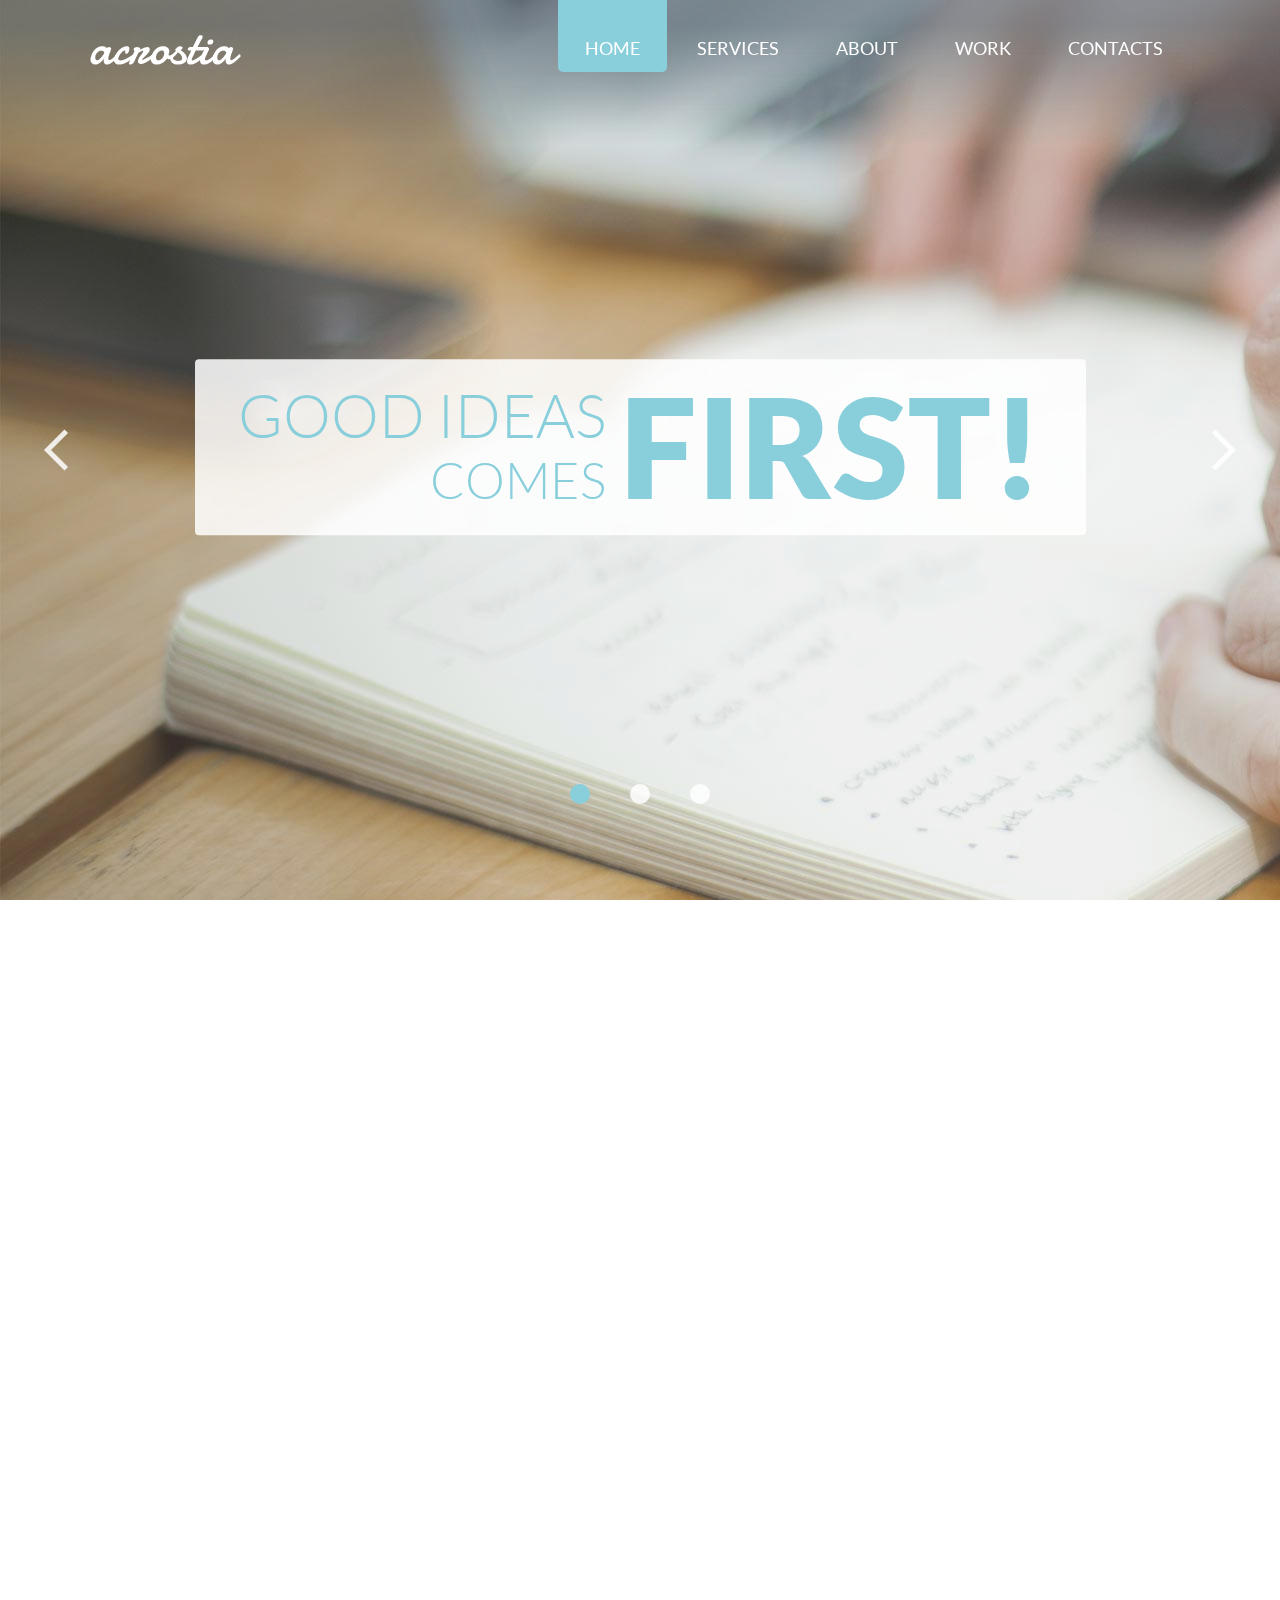
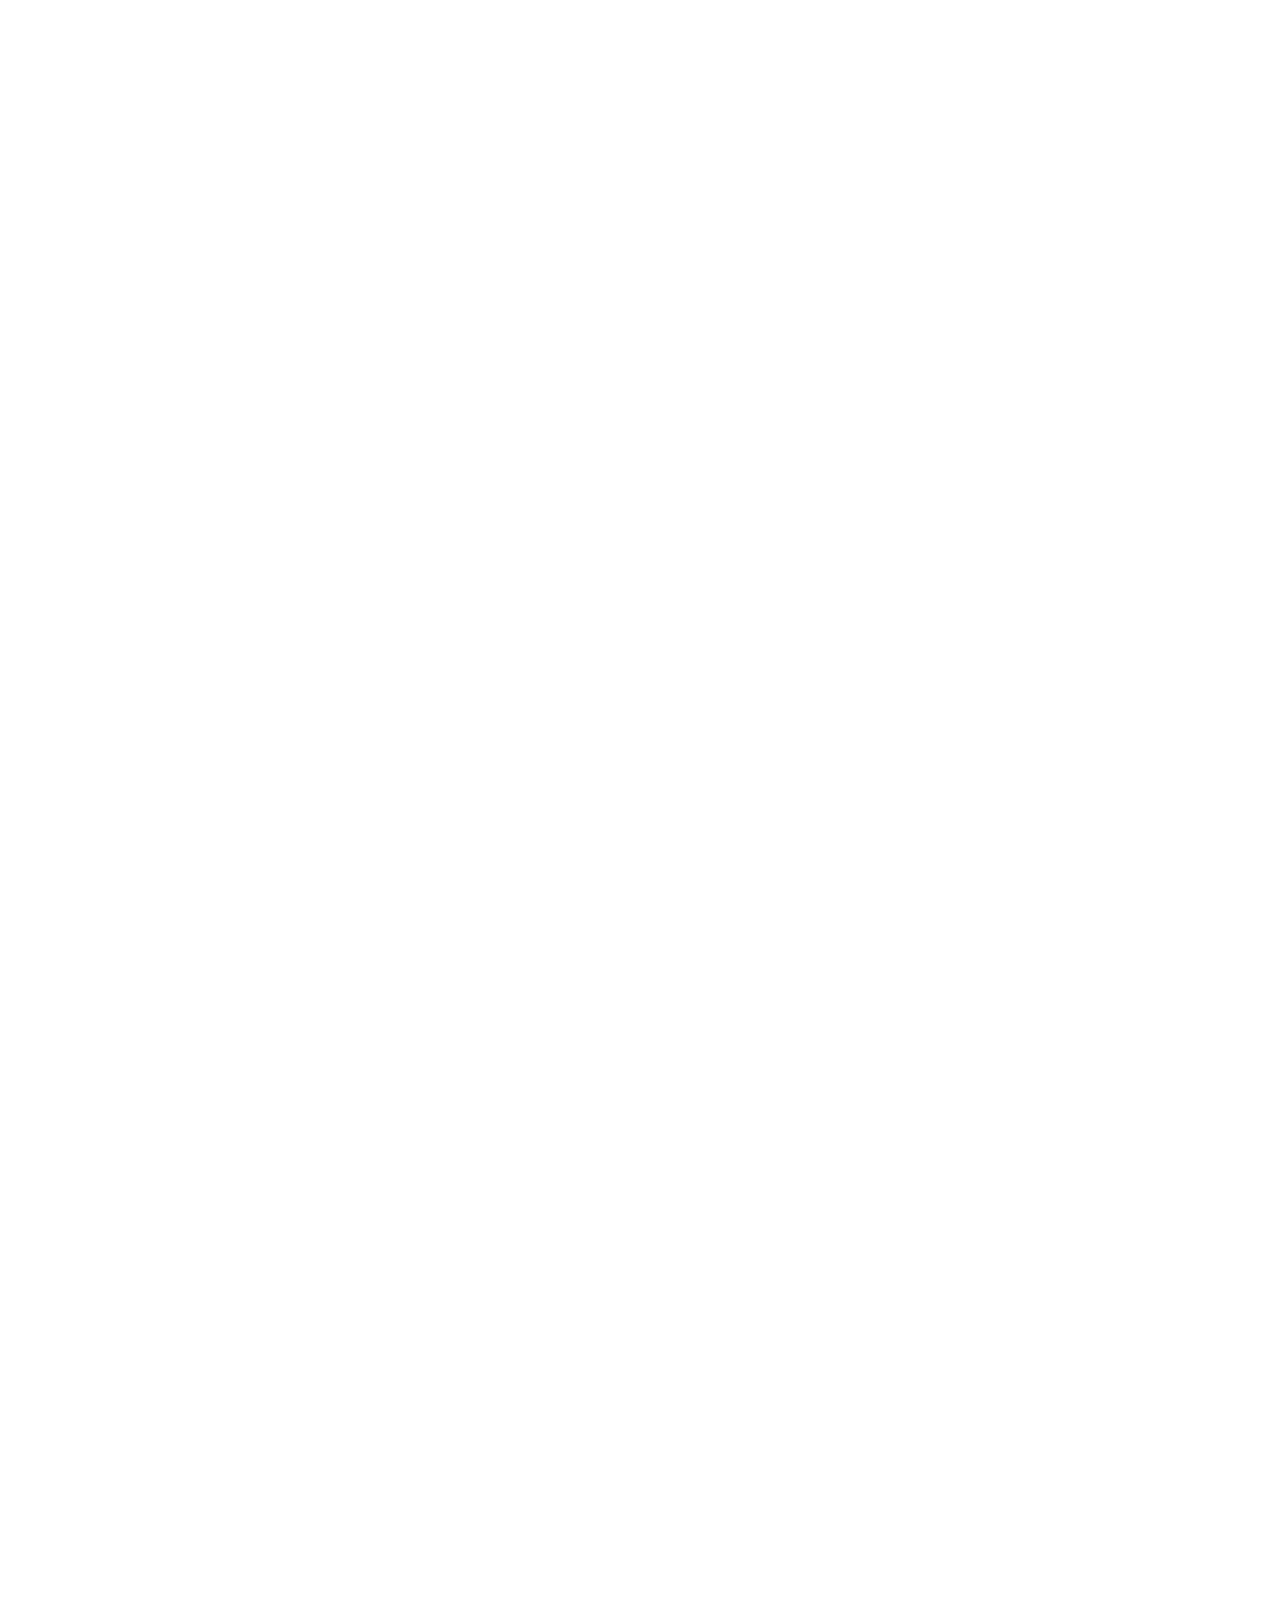
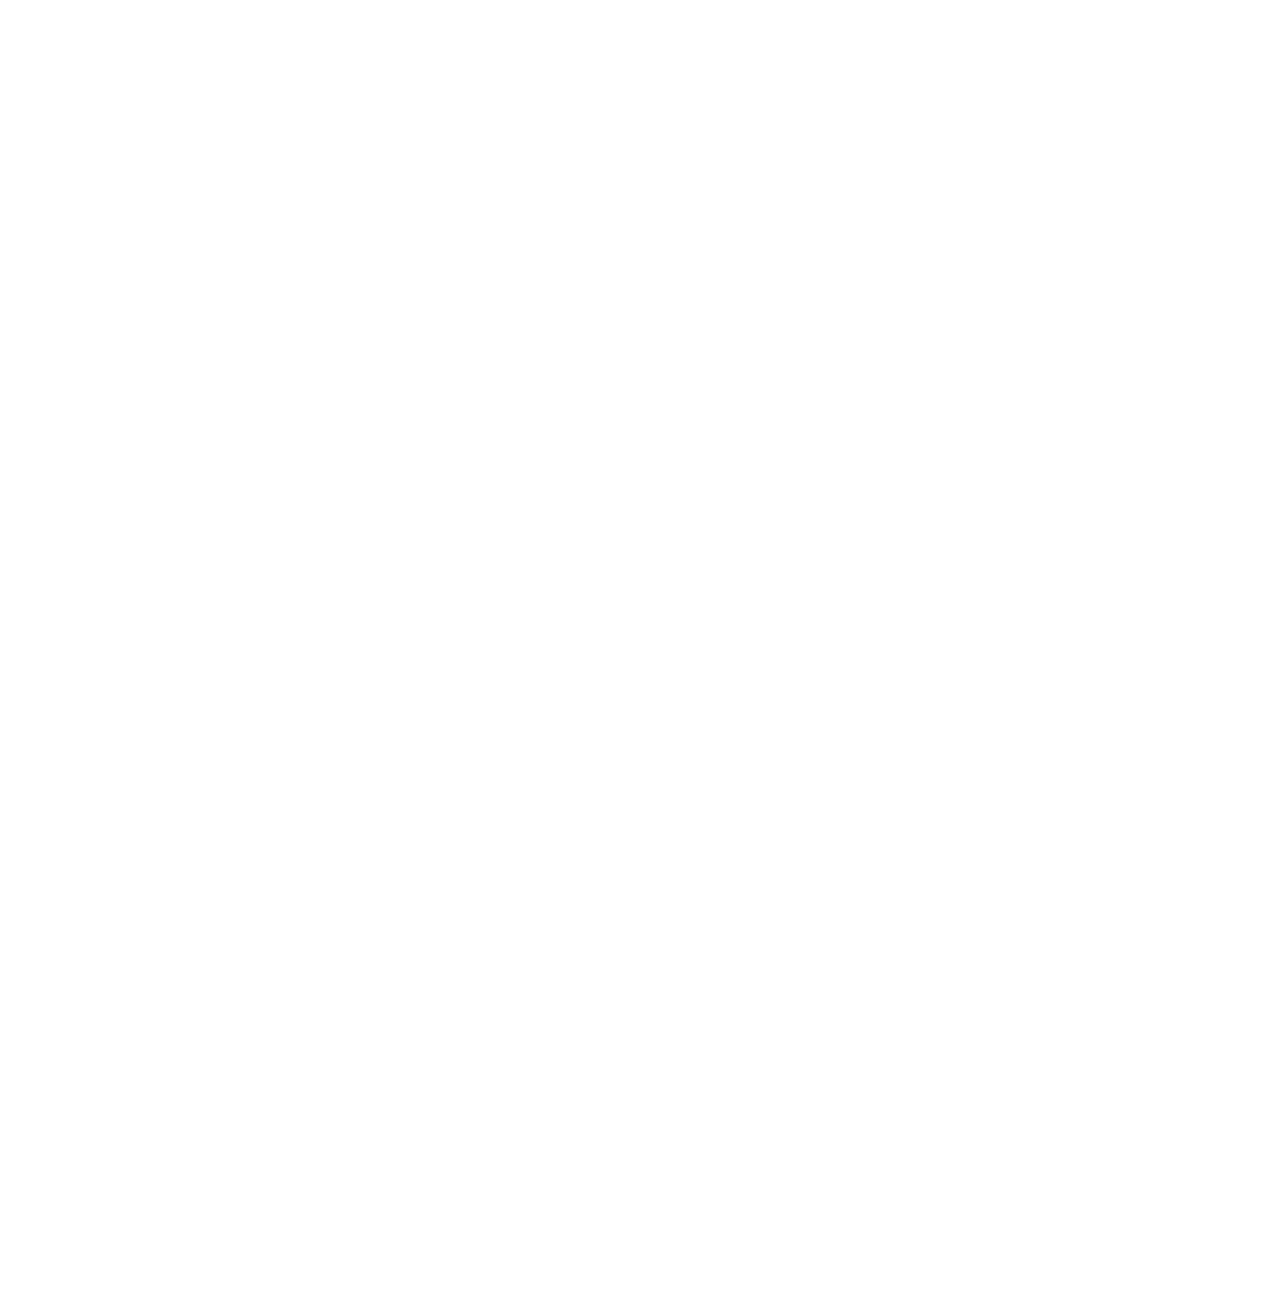
==== commit 1607f01c: "Acrostia" ====
--- a/Acrostia/index.html
+++ b/Acrostia/index.html
@@ -188,7 +188,7 @@
               <div class="row">
                 <div class="col-sm-6 col-lg-3">
                   <div class="team__item">
-                    <div class="team__item-img-wrapper"><img class="team__item-img" src="img/team/user-purple.png" alt="Anton Petrov"><img class="team__item-img team__item-img_hidden" src="img/team/user-red.png" alt="Anton Petrov"></div>
+                    <div class="team__item-img-wrapper"><img class="team__item-img" src="img/team/user-purple.png" alt="Anton Petrov"><img class="team__item-img" src="img/team/user-red.png" alt="Anton Petrov"></div>
                     <div class="team__item-text-wrapper">
                       <div class="team__item-name">Anton Petrov</div>
                       <div class="team__item-position">General manager</div>
@@ -219,7 +219,7 @@
                 </div>
                 <div class="col-sm-6 col-lg-3">
                   <div class="team__item">
-                    <div class="team__item-img-wrapper"><img class="team__item-img" src="img/team/user-purple.png" alt="Kirl Donchev"><img class="team__item-img team__item-img_hidden" src="img/team/user-red.png" alt="Kirl Donchev"></div>
+                    <div class="team__item-img-wrapper"><img class="team__item-img" src="img/team/user-purple.png" alt="Kirl Donchev"><img class="team__item-img" src="img/team/user-red.png" alt="Kirl Donchev"></div>
                     <div class="team__item-text-wrapper">
                       <div class="team__item-name">Kirl Donchev</div>
                       <div class="team__item-position">Design Master</div>
@@ -250,7 +250,7 @@
                 </div>
                 <div class="col-sm-6 col-lg-3">
                   <div class="team__item">
-                    <div class="team__item-img-wrapper"><img class="team__item-img" src="img/team/user-purple.png" alt="Ilian Bonev"><img class="team__item-img team__item-img_hidden" src="img/team/user-red.png" alt="Ilian Bonev"></div>
+                    <div class="team__item-img-wrapper"><img class="team__item-img" src="img/team/user-purple.png" alt="Ilian Bonev"><img class="team__item-img" src="img/team/user-red.png" alt="Ilian Bonev"></div>
                     <div class="team__item-text-wrapper">
                       <div class="team__item-name">Ilian Bonev</div>
                       <div class="team__item-position">Developer Ninja</div>
@@ -281,7 +281,7 @@
                 </div>
                 <div class="col-sm-6 col-lg-3">
                   <div class="team__item">
-                    <div class="team__item-img-wrapper"><img class="team__item-img" src="img/team/user-purple.png" alt="Doni Stamov"><img class="team__item-img team__item-img_hidden" src="img/team/user-red.png" alt="Doni Stamov"></div>
+                    <div class="team__item-img-wrapper"><img class="team__item-img" src="img/team/user-purple.png" alt="Doni Stamov"><img class="team__item-img" src="img/team/user-red.png" alt="Doni Stamov"></div>
                     <div class="team__item-text-wrapper">
                       <div class="team__item-name">Doni Stamov</div>
                       <div class="team__item-position">SEO guru</div>
--- a/Acrostia/css/app.css
+++ b/Acrostia/css/app.css
@@ -1 +1 @@
-@font-face{font-family:'latoblack';src:url(../fonts/lato-black-webfont.woff2) format("woff2"),url(../fonts/lato-black-webfont.woff) format("woff");font-weight:400;font-style:normal}@font-face{font-family:'latoblack_italic';src:url(../fonts/lato-blackitalic-webfont.woff2) format("woff2"),url(../fonts/lato-blackitalic-webfont.woff) format("woff");font-weight:400;font-style:normal}@font-face{font-family:'latobold';src:url(../fonts/lato-bold-webfont.woff2) format("woff2"),url(../fonts/lato-bold-webfont.woff) format("woff");font-weight:400;font-style:normal}@font-face{font-family:'latobold_italic';src:url(../fonts/lato-bolditalic-webfont.woff2) format("woff2"),url(../fonts/lato-bolditalic-webfont.woff) format("woff");font-weight:400;font-style:normal}@font-face{font-family:'latoitalic';src:url(../fonts/lato-italic-webfont.woff2) format("woff2"),url(../fonts/lato-italic-webfont.woff) format("woff");font-weight:400;font-style:normal}@font-face{font-family:'latolight';src:url(../fonts/lato-light-webfont.woff2) format("woff2"),url(../fonts/lato-light-webfont.woff) format("woff");font-weight:400;font-style:normal}@font-face{font-family:'latolight_italic';src:url(../fonts/lato-lightitalic-webfont.woff2) format("woff2"),url(../fonts/lato-lightitalic-webfont.woff) format("woff");font-weight:400;font-style:normal}@font-face{font-family:'latoregular';src:url(../fonts/lato-regular-webfont.woff2) format("woff2"),url(../fonts/lato-regular-webfont.woff) format("woff");font-weight:400;font-style:normal}html{font-size:100.01%}body{font:16px/1.41 "latoregular",sans-serif;color:#fff;-webkit-font-smoothing:antialiased}.browserupgrade{margin:.2em 0;background:#cf4647;color:#fff;padding:.2em 0}.browserupgrade a{font-weight:700;color:#ff6}@media print{*,::after,::before,::first-letter,::first-line{background:0 0!important;color:#000!important;box-shadow:none!important;text-shadow:none!important}a,a:visited{text-decoration:underline}a[href]::after{content:" (" attr(href) ")"}abbr[title]::after{content:" (" attr(title) ")"}a[href^="#"]::after,a[href^="javascript:"]::after{content:""}blockquote,pre{border:1px solid #999}thead{display:table-header-group}blockquote,img,pre,tr{page-break-inside:avoid}img{max-width:100%!important}h2,h3,p{orphans:3;widows:3}h2,h3{page-break-after:avoid}}.address{font-style:normal}.address__title{margin:0 0 .3125em;font-family:'latobold',sans-serif;font-size:1.25em;color:rgba(255,255,255,.55)}.address__item{margin:0}.btn{display:inline-block;padding:.375em .5625em;border:0 none;border-radius:.25rem;font-family:'latobold',sans-serif;font-size:1em;color:#fff;text-align:center;background-color:transparent;outline:none;-webkit-transition:.25s;transition:.25s}.btn_lg{width:16.1875rem;padding:.25em;font-family:'latoblack',sans-serif;font-size:1.625em;text-transform:uppercase}.btn_lg.btn_3d{padding-bottom:.3125em}@media only screen and (max-width:320px){.btn_lg{width:90%}}.btn_3d{box-shadow:inset 0 -.25rem 0 rgba(0,0,0,.2)}.btn_red{background-color:#df5c64}.btn_red:focus,.btn_red:hover{background-color:#e37178}.btn_red:active{background-color:#db4750}.contacts-section__address{margin-bottom:3.4375rem}@media only screen and (max-width:768px){.contacts-section__address{margin-bottom:1.875rem}.contacts-section__address-wrapper{margin-bottom:2.5rem}}.controls-bar{padding:1.9375em 1.1875em;border-top:.0625rem solid rgba(255,255,255,.2);border-bottom:.0625rem solid rgba(255,255,255,.2)}.controls-bar__filter-toggle,.controls-bar__title{margin:0;font-family:'latobold',sans-serif;font-size:1.25em;line-height:1.6;text-transform:uppercase}@media only screen and (max-width:768px){.controls-bar__filter-toggle,.controls-bar__title{display:none}}.controls-bar__filter{text-align:right}@media only screen and (max-width:768px){.controls-bar__filter{text-align:center}}.controls-bar__filter_open .controls-bar__filter-toggle::after{-webkit-transform:translateY(-30%) rotate(135deg);-ms-transform:translateY(-30%) rotate(135deg);transform:translateY(-30%) rotate(135deg)}.controls-bar__filter-toggle{position:relative;display:none;padding:0 1.125em}.controls-bar__filter-toggle:focus,.controls-bar__filter-toggle:hover{color:#f5c149;text-decoration:none}.controls-bar__filter-toggle::after{content:'';position:absolute;top:50%;right:.0625em;-webkit-transform:translateY(-80%) rotate(-45deg);-ms-transform:translateY(-80%) rotate(-45deg);transform:translateY(-80%) rotate(-45deg);display:block;width:.5em;height:.5em;border-left:.125em solid currentColor;border-bottom:.125em solid currentColor;-webkit-transition:-webkit-transform .3s;transition:transform .3s;transition:transform .3s,-webkit-transform .3s}@media only screen and (max-width:992px){.controls-bar__filter-toggle{display:inline-block;vertical-align:top}}@media only screen and (max-width:768px){.controls-bar__filter-toggle{width:100%}}.controls-bar__filter-list{padding:0;margin-top:0;margin-bottom:0;list-style:none}@media only screen and (max-width:992px){.controls-bar__filter-list{display:none;padding-top:1.9375em;border-bottom:.0625rem solid rgba(255,255,255,.2)}}.controls-bar__filter-item{display:inline-block;vertical-align:top;margin-left:1.875em}@media only screen and (max-width:992px){.controls-bar__filter-item{display:block;margin-left:0;border-top:.0625rem solid rgba(255,255,255,.2)}}.controls-bar__filter-btn{background-color:transparent}.controls-bar__filter-btn.mixitup-control-active,.controls-bar__filter-btn:hover{background-color:#f5c149}@media only screen and (max-width:992px){.controls-bar__filter-btn{width:100%;border-radius:0;padding-top:.625em;padding-bottom:.625em;text-align:right}}@media only screen and (max-width:768px){.controls-bar__filter-btn{text-align:center}}.feedback__group{margin-bottom:1.125rem}.feedback__textarea{height:9.875rem}.feedback__controls{padding-top:.375em;text-align:center}.field{width:100%;padding:.625rem .9375rem;border:0 none;border-radius:.25rem;background-color:rgba(0,0,0,.09);outline:none;resize:none}.field:focus{color:#727272;background-color:#fff}.field:focus::-webkit-input-placeholder{color:transparent}.field:focus:-moz-placeholder,.field:focus::-moz-placeholder{color:transparent}.field:focus-ms-input-placeholder{color:transparent}.field_blue::-webkit-input-placeholder{color:#82c8bd}.field_blue:-moz-placeholder,.field_blue::-moz-placeholder{color:#82c8bd}.field_blue-ms-input-placeholder{color:#82c8bd}.hamburger{position:relative;display:inline-block;vertical-align:top;width:34px;height:34px;padding:0;border:0 none;overflow:hidden;background:0 0;outline:0 none;opacity:.8;-webkit-transition-duration:.25s;transition-duration:.25s}.hamburger:focus,.hamburger:hover{opacity:1}.hamburger__item,.hamburger__item::after,.hamburger__item::before{position:absolute;left:0;height:2px;width:100%;background-color:#fff}.hamburger__item{top:0;right:0;bottom:0;margin:auto;-webkit-transition:background-color 0s linear .25s;transition:background-color 0s linear .25s}.hamburger__item::after,.hamburger__item::before{content:'';display:block;-webkit-transform:rotate(0);-ms-transform:rotate(0);transform:rotate(0);-webkit-transition:top .25s linear .25s,-webkit-transform .25s linear 0s;transition:top .25s linear .25s,transform .25s linear 0s;transition:top .25s linear .25s,transform .25s linear 0s,-webkit-transform .25s linear 0s}.hamburger__item::before{top:12px}.hamburger__item::after{top:-12px}.hamburger_close .hamburger__item{background-color:transparent}.hamburger_close .hamburger__item::after,.hamburger_close .hamburger__item::before{top:0;-webkit-transition:top .25s linear 0s,-webkit-transform .25s linear .25s;transition:top .25s linear 0s,transform .25s linear .25s;transition:top .25s linear 0s,transform .25s linear .25s,-webkit-transform .25s linear .25s}.hamburger_close .hamburger__item::before{-webkit-transform:rotate(-45deg);-ms-transform:rotate(-45deg);transform:rotate(-45deg)}.hamburger_close .hamburger__item::after{-webkit-transform:rotate(45deg);-ms-transform:rotate(45deg);transform:rotate(45deg)}.info-list{padding:0;margin-top:0;margin-bottom:0;list-style:none}.info-list__item-title{width:4.0625em;color:rgba(255,255,255,.55)}.info-list__item-description,.info-list__item-title{display:inline-block;vertical-align:top}.info-list__item-link:active,.info-list__item-link:focus,.info-list__item-link:hover,.info-list__item-link:link,.info-list__item-link:visited{color:#fff;outline:0 none}.logo__link{display:inline-block;max-width:151px}.logo__img{display:block;max-width:100%;height:auto}.logo__text{position:absolute;top:0;left:-9999px}.mfp-wrap{z-index:9003;opacity:0}.mfp-wrap_visible{opacity:1}.mfp-bg{z-index:9002;opacity:0;background:url(../img/modal-bg.jpg) center no-repeat #402f44;background-size:cover}.mfp-bg_visible{opacity:1}.main-carousel{height:100vh}.main-carousel .main-carousel__item,.main-carousel .owl-item,.main-carousel .owl-stage,.main-carousel .owl-stage-outer{height:100%}.main-carousel .owl-item{overflow:hidden}.main-carousel .owl-item img{width:auto;min-width:100%;min-height:100%}.main-carousel .owl-next,.main-carousel .owl-prev{position:absolute;top:50%;border:0 none;outline-style:none;background:0 0;-webkit-transform:translateY(-50%);-ms-transform:translateY(-50%);transform:translateY(-50%)}.main-carousel .owl-next::before,.main-carousel .owl-prev::before{content:'';display:block;width:1.8125em;height:1.8125em;border:5px solid rgba(255,255,255,.85);border-bottom:0 none;-webkit-transition:.25s;transition:.25s}@media only screen and (max-width:768px){.main-carousel .owl-next::before,.main-carousel .owl-prev::before{width:1.4375em;height:1.4375em;border-width:4px}}.main-carousel .owl-next:focus::before,.main-carousel .owl-next:hover::before,.main-carousel .owl-prev:focus::before,.main-carousel .owl-prev:hover::before{border-color:#74c7d5}.main-carousel .owl-prev{left:1.25em;padding:2.5em 1.25em 2.5em 1.875em}.main-carousel .owl-prev::before{border-right:0 none;-webkit-transform:rotate(-45deg);-ms-transform:rotate(-45deg);transform:rotate(-45deg)}@media only screen and (max-width:992px){.main-carousel .owl-prev{padding-left:1.25em}}@media only screen and (max-width:480px){.main-carousel .owl-prev{left:.625em}}.main-carousel .owl-next{right:1.25em;padding:2.5em 1.875em 2.5em 1.25em}.main-carousel .owl-next::before{border-left:0 none;-webkit-transform:rotate(45deg);-ms-transform:rotate(45deg);transform:rotate(45deg)}@media only screen and (max-width:992px){.main-carousel .owl-next{padding-right:1.25em}}@media only screen and (max-width:480px){.main-carousel .owl-next{right:.625em}}.main-carousel .owl-dots{position:absolute;left:50%;bottom:4.375em;-webkit-transform:translateX(-50%);-ms-transform:translateX(-50%);transform:translateX(-50%)}@media only screen and (max-width:1200px){.main-carousel .owl-dots{bottom:2.5em}}@media only screen and (max-width:768px){.main-carousel .owl-dots{font-size:.625em}}.main-carousel .owl-dot{display:inline-block;border:1.25em solid transparent}.main-carousel .owl-dot span{display:block;width:1.25em;height:1.25em;border-radius:50%;background-color:rgba(255,255,255,.85);-webkit-transition:.25s;transition:.25s}.main-carousel .owl-dot.active span,.main-carousel .owl-dot:hover span,.main-menu__item:hover,.main-menu__item_blue.active{background-color:#74c7d5}.main-carousel__caption{position:absolute;top:50%;left:50%;-webkit-transform:translate(-50%,-50%);-ms-transform:translate(-50%,-50%);transform:translate(-50%,-50%);z-index:1;width:100%;color:#74c7d5;text-align:center;text-transform:uppercase}@media only screen and (max-width:1200px){.main-carousel__caption{font-size:.5625em}}@media only screen and (max-width:768px){.main-carousel__caption{font-size:.3125em}}@media only screen and (max-width:480px){.main-carousel__caption{font-size:.1875em}}.main-carousel__caption-text-wrapper{display:inline-block;max-width:80%;padding:1.125em 2.6875em;overflow:hidden;text-align:left;border-radius:4px;background-color:rgba(255,255,255,.85)}@media only screen and (max-width:768px){.main-carousel__caption-text-wrapper{max-width:70%}}@media only screen and (max-width:480px){.main-carousel__caption-text-wrapper{max-width:55%}}.main-carousel__caption-col{display:inline-block}@media only screen and (max-width:480px){.main-carousel__caption-col{display:block}}.main-carousel__caption-col_left{padding-right:.6875em;text-align:right}.main-carousel__caption-col_right{text-align:left}@media only screen and (max-width:480px){.main-carousel__caption-col_left,.main-carousel__caption-col_right{text-align:center}}.main-carousel__item-text{font-weight:lighter;font-family:'latolight',sans-serif;padding:0;margin:.16875em 0;line-height:1}.main-carousel__item-text_sm{font-size:3.125em}@media only screen and (max-width:480px){.main-carousel__item-text_sm{font-size:5em}}.main-carousel__item-text_md{font-size:3.75em}@media only screen and (max-width:480px){.main-carousel__item-text_md{font-size:5.625em}}.main-carousel__item-text_lg{font-family:'latoblack',sans-serif;margin:0;line-height:1;font-size:8.655em}.main-menu{text-align:right}.main-menu__toggle{display:none}@media only screen and (max-width:992px){.main-menu__toggle{position:relative;top:.9375rem;z-index:9999;display:inline-block;vertical-align:top}.main-menu__nav{position:fixed;top:0;left:0;width:0;height:0;opacity:0;visibility:hidden;overflow:auto;-webkit-overflow-scrolling:touch;font-size:0;background:url(../img/modal-bg.jpg) center no-repeat #402f44;-webkit-transition:opacity .3s 0s;transition:opacity .3s 0s}}.main-menu__list{padding:0;margin:0;list-style:none}.main-menu__item{overflow:hidden;display:inline-block;vertical-align:top;border-radius:0 0 5px 5px;font-size:1.125rem;-webkit-transition:background-color .25s;transition:background-color .25s}.main-menu__item_red.active,.main-menu__item_red:hover{background-color:#df5c64}.main-menu__item_purple.active,.main-menu__item_purple:hover{background-color:#91778e}.main-menu__item_green.active,.main-menu__item_green:hover{background-color:#a1ca6c}.main-menu__link{text-transform:uppercase;display:block;padding:2.25rem 1.6875rem .6875rem;color:#fff;text-decoration:none}.main-menu__link:focus,.main-menu__link:hover{color:#fff;text-decoration:none;outline:0 none}.main-menu_open .main-menu__nav{width:100%;height:100%;opacity:1;visibility:visible;text-align:center}.main-menu_open .main-menu__nav::before{content:'';display:inline-block;vertical-align:middle;height:100%}.main-menu_open .main-menu__list{display:inline-block;vertical-align:middle;width:100%;-webkit-animation:fadeInUp .35s;animation:fadeInUp .35s}.main-menu_open .main-menu__item{display:block;border-radius:0;font-size:1rem}.main-menu_open .main-menu__item:hover,.main-menu_open .main-menu__item_blue.active{background-color:rgba(116,199,213,.5)}.main-menu_open .main-menu__item_red.active,.main-menu_open .main-menu__item_red:hover{background-color:rgba(223,92,100,.5)}.main-menu_open .main-menu__item_purple.active,.main-menu_open .main-menu__item_purple:hover{background-color:rgba(145,119,142,.5)}.main-menu_open .main-menu__item_green.active,.main-menu_open .main-menu__item_green:hover{background-color:rgba(161,202,108,.5)}.main-menu_open .main-menu__link{padding:1.25rem;text-transform:uppercase}.map{width:16.25rem;height:13.75rem;border-radius:.25rem;overflow:hidden}.map iframe{width:100%;height:100%;border:0 none}@media only screen and (max-width:1200px){.map{width:100%}}.page-header{position:fixed;top:0;left:0;z-index:9001;width:100%;min-height:9.0625em}.page-header.page-header_bg::before{content:'';position:absolute;top:0;left:0;z-index:-1;display:block;width:100%;height:100%;background-image:-webkit-linear-gradient(rgba(44,62,80,.55) 18%,transparent);background-image:linear-gradient(rgba(44,62,80,.55) 18%,transparent);-webkit-animation:fadeIn .25s;animation:fadeIn .25s}@media only screen and (max-width:992px){.page-header{min-height:3.9375em}}.page-header__logo{padding-top:2.1875rem}@media only screen and (max-width:992px){.page-header__logo{padding-top:.9375rem}}.page-section_darkblue{background:url(../img/darkblue-bg.png) no-repeat #2c3e50;background-size:cover}.page-section_red{background:url(../img/red-bg.png) no-repeat #b24a50;background-size:cover}.page-section_purple{background:url(../img/purple-bg.png) no-repeat #665464;background-size:cover}.page-section_green{background:url(../img/green-bg.png) no-repeat #81a256;background-size:cover}.page-section_blue{background:url(../img/blue-bg.png) no-repeat #75b4aa;background-size:cover}.page-section_no-padding{padding:0}.page-section__content{padding:11.25em 0 8.125em}@media only screen and (max-width:768px){.page-section__content{padding:7.5em 0}}.page-section__header{text-align:center;margin-bottom:3.125em}.page-section__header a:link{color:rgba(255,255,255,.5);text-decoration:none}.page-section__header a:visited{color:rgba(255,255,255,.5)}.page-section__header a:active{color:rgba(255,255,255,.5);text-decoration:none}.page-section__header a:hover,.page-section__header a:visited{text-decoration:underline}@media only screen and (max-width:768px){.page-section__header{font-size:.625em}}.page-section__header_margin-bottom_2x{margin-bottom:5.9375em}.page-section__title{margin:0 0 .5em;font-size:3.75em;line-height:1;font-weight:lighter;font-family:'latolight',sans-serif;text-transform:uppercase}.page-section__subtitle{margin:0 0 .3125em;font-size:1.25em;line-height:1.8;text-transform:uppercase}@media only screen and (max-width:768px){.page-section__subtitle{margin-bottom:.9375em}}.page-section__description{margin-top:0;font-size:.875rem;line-height:1.8;color:rgba(255,255,255,.65)}.page-section__description :first-child{margin-top:0}.page-section__description :last-child{margin-bottom:0}.page-section__col{margin-bottom:3.75em}@media only screen and (max-width:768px){.page-section__col{text-align:center}}.page-section__col-title{margin:0 0 .75em;font-weight:lighter;font-family:'latolight',sans-serif;font-size:1.875em}.page-section__footer{position:absolute;bottom:0;left:0;width:100%;padding:1.25em 0;text-align:center;background-color:rgba(0,0,0,.09)}.page-section__footer-socials{display:inline-block;vertical-align:top}.portfolio__controls-bar{margin-bottom:1.875em}.portfolio__works-item-figure{position:relative;margin-top:1.25em;border-radius:.25rem;overflow:hidden;background-color:#fff}.portfolio__works-item-link{overflow:hidden;position:relative;display:block;height:12.5em;color:#fff;-webkit-transition-duration:.25s;transition-duration:.25s}.portfolio__works-item-link::after,.portfolio__works-item-link::before{position:absolute;opacity:0;-webkit-transition-duration:.25s;transition-duration:.25s}.portfolio__works-item-link::before{overflow:hidden;content:'+';top:76px;left:50%;z-index:3;-webkit-transform:translateX(-50%);-ms-transform:translateX(-50%);transform:translateX(-50%);width:50px;height:50px;border:2px solid #fff;border-radius:50%;font-size:48px;line-height:1;font-weight:lighter;font-family:'latolight',sans-serif;color:#fff;text-align:center}.portfolio__works-item-link::after{content:'';z-index:2;top:0;left:0;width:100%;height:100%;background-color:rgba(61,76,41,.7)}.portfolio__works-item-link:focus,.portfolio__works-item-link:hover{text-decoration:none}.portfolio__works-item-link:focus::after,.portfolio__works-item-link:focus::before,.portfolio__works-item-link:hover::after,.portfolio__works-item-link:hover::before{opacity:1}.portfolio__works-item-img{position:relative;width:100%;height:100%;background-position:center;background-repeat:no-repeat;background-size:cover}.portfolio__works-item-caption{position:relative;z-index:3;padding:1.125em;font-size:.875em;color:#727272;text-align:center;text-transform:uppercase;background-color:#fff}.portfolio__works-item-caption::before{content:'';position:absolute;top:0;left:50%;-webkit-transform:translate(-50%,-90%);-ms-transform:translate(-50%,-90%);transform:translate(-50%,-90%);display:block;border-right:1.1875em solid transparent;border-left:1.1875em solid transparent;border-bottom:1.1875em solid #fff}.preloader{position:fixed;top:0;left:0;z-index:9999;width:100%;height:100%;background-color:#fff}.preloader__img{position:absolute;top:50%;left:50%;-webkit-transform:translate(-50%,-50%);-ms-transform:translate(-50%,-50%);transform:translate(-50%,-50%);width:60px;height:60px;background:url(../img/preloader.gif) center no-repeat;background-size:cover}.services__item{padding:2.75rem 1.25rem;margin-top:1.25em;border-radius:.3125rem;text-align:center;background-color:#c8535a}.services__item-img-wrapper{position:relative;z-index:3;width:8.375em;height:8.375em;margin:0 auto 1.5625em;overflow:hidden;border:.375em solid transparent;border-radius:50%;background-clip:content-box;background-color:#fff;box-shadow:0 0 0 .25em #fff}.services__item-svg{position:absolute;top:0;right:0;bottom:0;left:0;margin:auto;width:65%;height:60%;fill:#c8535a}.services__item-text-wrapper{overflow:hidden}.services__item-title{margin:0 0 1.125em;font-weight:lighter;font-family:'latolight',sans-serif;font-size:1.875em;text-transform:uppercase}.services__item-description{font-size:.875em}.services__item-description :first-child{margin-top:0}.services__item-description :last-child{margin-bottom:0}.socials{padding:0;margin-top:0;margin-bottom:0;list-style:none}.socials_lg{font-size:2em}@media only screen and (max-width:768px){.socials_lg{font-size:1.25em}}.socials_blue .socials__item-link{background-color:#82c8bd}.socials__item{position:relative;display:inline-block;vertical-align:top;width:1.875em;height:1.875em;margin:.5em;border-radius:50%;overflow:hidden}.socials__item-link{display:block;height:100%;background-color:#a0849d;-webkit-transition:.25s;transition:.25s}.socials__item-link:focus,.socials__item-link:hover{outline:0 none}.socials__item-link:focus.socials__item-link_facebook,.socials__item-link:hover.socials__item-link_facebook{background-color:#4f689e}.socials__item-link:focus.socials__item-link_twitter,.socials__item-link:hover.socials__item-link_twitter{background-color:#74c7d5}.socials__item-link:focus.socials__item-link_google-plus,.socials__item-link:hover.socials__item-link_google-plus{background-color:#df5c64}.socials__item-link:focus.socials__item-link_linkedin,.socials__item-link:hover.socials__item-link_linkedin{background-color:#3e61af}.socials__item-icon{position:absolute;top:0;right:0;bottom:0;left:0;margin:auto;fill:#fff;width:50%;height:50%}.socials__item-text{position:absolute;top:0;left:-9999px}.team{text-align:center}.team__item,.team__title{position:relative;border-radius:.3125rem;text-align:center}.team__title{display:inline-block;vertical-align:top;padding:.3125em 1.5625em;margin:0 0 1.875em;font-family:'latoblack',sans-serif;font-size:1.5625em;text-transform:uppercase;background-color:#a1ca6c}.team__title::before{content:'';position:absolute;bottom:0;left:50%;-webkit-transform:translate(-50%,98%);-ms-transform:translate(-50%,98%);transform:translate(-50%,98%);display:block;border-top:.625em solid #a1ca6c;border-left:.625em solid transparent;border-right:.625em solid transparent}.team__item{padding:2.75rem 1.25rem 6.25rem;margin-top:1.25em;background-color:rgba(76,63,75,.5);outline:0 none;-webkit-transition:.25s;transition:.25s}.team__item:focus,.team__item:hover{background-color:rgba(76,63,75,.8)}.team__item:focus .team__item-img-wrapper,.team__item:hover .team__item-img-wrapper{box-shadow:0 0 0 .25em #df5c64}.team__item:focus .team__item-img,.team__item:hover .team__item-img{display:none}.team__item:focus .team__item-img_hidden,.team__item:hover .team__item-img_hidden{display:block}.team__item:focus .team__item-name,.team__item:hover .team__item-name{color:#fff}.team__item:focus .team__item-position,.team__item:hover .team__item-position{color:#ff8973}.team__item:focus .socials__item-link_facebook,.team__item:hover .socials__item-link_facebook{background-color:#4f689e}.team__item:focus .socials__item-link_twitter,.team__item:hover .socials__item-link_twitter{background-color:#74c7d5}.team__item:focus .socials__item-link_google-plus,.team__item:hover .socials__item-link_google-plus{background-color:#df5c64}.team__item:focus .socials__item-link_linkedin,.team__item:hover .socials__item-link_linkedin{background-color:#3e61af}.team__item-img-wrapper{width:9.625em;height:9.625em;margin:0 auto 1.5625em;border:.125em solid #fff;border-radius:50%;overflow:hidden;background-color:#fff;box-shadow:0 0 0 .25em #a1859e}.team__item-img{display:block;width:100%;height:auto}.team__item-img_hidden{display:none}.team__item-text-wrapper{overflow:hidden}.team__item-name{margin-top:0;font-family:'latoblack',sans-serif;font-size:1.5625em;color:rgba(255,255,255,.55);text-transform:uppercase}.team__item-position{margin:0;font-size:.875em;color:#a1ca6c}.team__socials{position:absolute;bottom:1.5625em;left:0;width:100%}@-webkit-keyframes sequence{0%{-webkit-transform:translate(-2%,-50%);transform:translate(-2%,-50%)}to{-webkit-transform:translate(-98%,-50%);transform:translate(-98%,-50%)}}@keyframes sequence{0%{-webkit-transform:translate(-2%,-50%);transform:translate(-2%,-50%)}to{-webkit-transform:translate(-98%,-50%);transform:translate(-98%,-50%)}}@-webkit-keyframes sequence-reverce{0%{-webkit-transform:translate(-98%,-50%);transform:translate(-98%,-50%)}to{-webkit-transform:translate(-2%,-50%);transform:translate(-2%,-50%)}}@keyframes sequence-reverce{0%{-webkit-transform:translate(-98%,-50%);transform:translate(-98%,-50%)}to{-webkit-transform:translate(-2%,-50%);transform:translate(-2%,-50%)}}.transition-layer{position:fixed;top:0;left:0;z-index:9000;width:100%;height:100%;opacity:0;overflow:hidden;visibility:hidden}.transition-layer__bg{position:absolute;top:50%;left:50%;-webkit-transform:translate(-2%,-50%);-ms-transform:translate(-2%,-50%);transform:translate(-2%,-50%);width:2500%;height:100%;background:url(../img/ink.png) 0 0 no-repeat;background-size:100% 100%}.transition-layer_visible{opacity:1;visibility:visible}.transition-layer_open .transition-layer__bg{-webkit-animation:sequence .5s steps(24) forwards;animation:sequence .5s steps(24) forwards}.transition-layer_close .transition-layer__bg{-webkit-animation:sequence-reverce .5s steps(24);animation:sequence-reverce .5s steps(24);-webkit-animation-fill-mode:forwards;animation-fill-mode:forwards}+@font-face{font-family:'latoblack';src:url(../fonts/lato-black-webfont.woff2) format("woff2"),url(../fonts/lato-black-webfont.woff) format("woff");font-weight:400;font-style:normal}@font-face{font-family:'latoblack_italic';src:url(../fonts/lato-blackitalic-webfont.woff2) format("woff2"),url(../fonts/lato-blackitalic-webfont.woff) format("woff");font-weight:400;font-style:normal}@font-face{font-family:'latobold';src:url(../fonts/lato-bold-webfont.woff2) format("woff2"),url(../fonts/lato-bold-webfont.woff) format("woff");font-weight:400;font-style:normal}@font-face{font-family:'latobold_italic';src:url(../fonts/lato-bolditalic-webfont.woff2) format("woff2"),url(../fonts/lato-bolditalic-webfont.woff) format("woff");font-weight:400;font-style:normal}@font-face{font-family:'latoitalic';src:url(../fonts/lato-italic-webfont.woff2) format("woff2"),url(../fonts/lato-italic-webfont.woff) format("woff");font-weight:400;font-style:normal}@font-face{font-family:'latolight';src:url(../fonts/lato-light-webfont.woff2) format("woff2"),url(../fonts/lato-light-webfont.woff) format("woff");font-weight:400;font-style:normal}@font-face{font-family:'latolight_italic';src:url(../fonts/lato-lightitalic-webfont.woff2) format("woff2"),url(../fonts/lato-lightitalic-webfont.woff) format("woff");font-weight:400;font-style:normal}@font-face{font-family:'latoregular';src:url(../fonts/lato-regular-webfont.woff2) format("woff2"),url(../fonts/lato-regular-webfont.woff) format("woff");font-weight:400;font-style:normal}html{font-size:100.01%}body{font:16px/1.41 "latoregular",sans-serif;color:#fff;-webkit-font-smoothing:antialiased}.browserupgrade{margin:.2em 0;background:#cf4647;color:#fff;padding:.2em 0}.browserupgrade a{font-weight:700;color:#ff6}@media print{*,::after,::before,::first-letter,::first-line{background:0 0!important;color:#000!important;box-shadow:none!important;text-shadow:none!important}a,a:visited{text-decoration:underline}a[href]::after{content:" (" attr(href) ")"}abbr[title]::after{content:" (" attr(title) ")"}a[href^="#"]::after,a[href^="javascript:"]::after{content:""}blockquote,pre{border:1px solid #999}thead{display:table-header-group}blockquote,img,pre,tr{page-break-inside:avoid}img{max-width:100%!important}h2,h3,p{orphans:3;widows:3}h2,h3{page-break-after:avoid}}.address{font-style:normal}.address__title{margin:0 0 .3125em;font-family:'latobold',sans-serif;font-size:1.25em;color:rgba(255,255,255,.55)}.address__item{margin:0}.btn{display:inline-block;padding:.375em .5625em;border:0 none;border-radius:.25rem;font-family:'latobold',sans-serif;font-size:1em;color:#fff;text-align:center;background-color:transparent;outline:none;-webkit-transition:.25s;transition:.25s}.btn_lg{width:16.1875rem;padding:.25em;font-family:'latoblack',sans-serif;font-size:1.625em;text-transform:uppercase}.btn_lg.btn_3d{padding-bottom:.3125em}@media only screen and (max-width:320px){.btn_lg{width:90%}}.btn_3d{box-shadow:inset 0 -.25rem 0 rgba(0,0,0,.2)}.btn_red{background-color:#df5c64}.btn_red:focus,.btn_red:hover{background-color:#e37178}.btn_red:active{background-color:#db4750}.contacts-section__address{margin-bottom:3.4375rem}@media only screen and (max-width:768px){.contacts-section__address{margin-bottom:1.875rem}.contacts-section__address-wrapper{margin-bottom:2.5rem}}.controls-bar{padding:1.9375em 1.1875em;border-top:.0625rem solid rgba(255,255,255,.2);border-bottom:.0625rem solid rgba(255,255,255,.2)}.controls-bar__filter-toggle,.controls-bar__title{margin:0;font-family:'latobold',sans-serif;font-size:1.25em;line-height:1.6;text-transform:uppercase}@media only screen and (max-width:768px){.controls-bar__filter-toggle,.controls-bar__title{display:none}}.controls-bar__filter{text-align:right}@media only screen and (max-width:768px){.controls-bar__filter{text-align:center}}.controls-bar__filter_open .controls-bar__filter-toggle::after{-webkit-transform:translateY(-30%) rotate(135deg);-ms-transform:translateY(-30%) rotate(135deg);transform:translateY(-30%) rotate(135deg)}.controls-bar__filter-toggle{position:relative;display:none;padding:0 1.125em}.controls-bar__filter-toggle:hover{color:#f5c149;text-decoration:none}.controls-bar__filter-toggle::after{content:'';position:absolute;top:50%;right:.0625em;-webkit-transform:translateY(-80%) rotate(-45deg);-ms-transform:translateY(-80%) rotate(-45deg);transform:translateY(-80%) rotate(-45deg);display:block;width:.5em;height:.5em;border-left:.125em solid currentColor;border-bottom:.125em solid currentColor;-webkit-transition:-webkit-transform .3s;transition:transform .3s;transition:transform .3s,-webkit-transform .3s}@media only screen and (max-width:992px){.controls-bar__filter-toggle{display:inline-block;vertical-align:top}}@media only screen and (max-width:768px){.controls-bar__filter-toggle{width:100%}}.controls-bar__filter-list{padding:0;margin-top:0;margin-bottom:0;list-style:none}@media only screen and (max-width:992px){.controls-bar__filter-list{display:none;padding-top:1.9375em;border-bottom:.0625rem solid rgba(255,255,255,.2)}}.controls-bar__filter-item{display:inline-block;vertical-align:top;margin-left:1.875em}@media only screen and (max-width:992px){.controls-bar__filter-item{display:block;margin-left:0;border-top:.0625rem solid rgba(255,255,255,.2)}}.controls-bar__filter-btn{background-color:transparent}.controls-bar__filter-btn.mixitup-control-active,.controls-bar__filter-btn:hover{background-color:#f5c149}@media only screen and (max-width:992px){.controls-bar__filter-btn{width:100%;border-radius:0;padding-top:.625em;padding-bottom:.625em;text-align:right}}@media only screen and (max-width:768px){.controls-bar__filter-btn{text-align:center}}.feedback__group{margin-bottom:1.125rem}.feedback__textarea{height:9.875rem}.feedback__controls{padding-top:.375em;text-align:center}.field{width:100%;padding:.625rem .9375rem;border:0 none;border-radius:.25rem;background-color:rgba(0,0,0,.09);outline:none;resize:none;-webkit-transition-duration:.25s;transition-duration:.25s}.field:focus{color:#727272;background-color:#fff}.field:focus::-webkit-input-placeholder{color:transparent}.field:focus:-moz-placeholder,.field:focus::-moz-placeholder{color:transparent}.field:focus-ms-input-placeholder{color:transparent}.field_blue::-webkit-input-placeholder{color:#82c8bd}.field_blue:-moz-placeholder,.field_blue::-moz-placeholder{color:#82c8bd}.field_blue-ms-input-placeholder{color:#82c8bd}.hamburger{position:relative;display:inline-block;vertical-align:top;width:34px;height:34px;padding:0;border:0 none;overflow:hidden;background:0 0;outline:0 none;opacity:.8;-webkit-transition-duration:.25s;transition-duration:.25s}.hamburger:focus,.hamburger:hover{opacity:1}.hamburger__item,.hamburger__item::after,.hamburger__item::before{position:absolute;left:0;height:2px;width:100%;background-color:#fff}.hamburger__item{top:0;right:0;bottom:0;margin:auto;-webkit-transition:background-color 0s linear .25s;transition:background-color 0s linear .25s}.hamburger__item::after,.hamburger__item::before{content:'';display:block;-webkit-transform:rotate(0);-ms-transform:rotate(0);transform:rotate(0);-webkit-transition:top .25s linear .25s,-webkit-transform .25s linear 0s;transition:top .25s linear .25s,transform .25s linear 0s;transition:top .25s linear .25s,transform .25s linear 0s,-webkit-transform .25s linear 0s}.hamburger__item::before{top:12px}.hamburger__item::after{top:-12px}.hamburger_close .hamburger__item{background-color:transparent}.hamburger_close .hamburger__item::after,.hamburger_close .hamburger__item::before{top:0;-webkit-transition:top .25s linear 0s,-webkit-transform .25s linear .25s;transition:top .25s linear 0s,transform .25s linear .25s;transition:top .25s linear 0s,transform .25s linear .25s,-webkit-transform .25s linear .25s}.hamburger_close .hamburger__item::before{-webkit-transform:rotate(-45deg);-ms-transform:rotate(-45deg);transform:rotate(-45deg)}.hamburger_close .hamburger__item::after{-webkit-transform:rotate(45deg);-ms-transform:rotate(45deg);transform:rotate(45deg)}.info-list{padding:0;margin-top:0;margin-bottom:0;list-style:none}.info-list__item-title{width:4.0625em;color:rgba(255,255,255,.55)}.info-list__item-description,.info-list__item-title{display:inline-block;vertical-align:top}.info-list__item-link:active,.info-list__item-link:focus,.info-list__item-link:hover,.info-list__item-link:link,.info-list__item-link:visited{color:#fff;outline:0 none}.logo__link{display:inline-block;max-width:151px}.logo__img{display:block;max-width:100%;height:auto}.logo__text{position:absolute;top:0;left:-9999px}.mfp-wrap{z-index:9003;opacity:0}.mfp-wrap_visible{opacity:1}.mfp-bg{z-index:9002;opacity:0;background:url(../img/modal-bg.jpg) center no-repeat #402f44;background-size:cover}.mfp-bg_visible{opacity:1}.main-carousel{height:100vh}.main-carousel .main-carousel__item,.main-carousel .owl-item,.main-carousel .owl-stage,.main-carousel .owl-stage-outer{height:100%}.main-carousel .owl-item{overflow:hidden}.main-carousel .owl-item img{width:auto;min-width:100%;min-height:100%}.main-carousel .owl-next,.main-carousel .owl-prev{position:absolute;top:50%;border:0 none;outline-style:none;background:0 0;-webkit-transform:translateY(-50%);-ms-transform:translateY(-50%);transform:translateY(-50%)}.main-carousel .owl-next::before,.main-carousel .owl-prev::before{content:'';display:block;width:1.8125em;height:1.8125em;border:5px solid rgba(255,255,255,.85);border-bottom:0 none;-webkit-transition:.25s;transition:.25s}@media only screen and (max-width:768px){.main-carousel .owl-next::before,.main-carousel .owl-prev::before{width:1.4375em;height:1.4375em;border-width:4px}}.main-carousel .owl-next:focus::before,.main-carousel .owl-next:hover::before,.main-carousel .owl-prev:focus::before,.main-carousel .owl-prev:hover::before{border-color:#74c7d5}.main-carousel .owl-prev{left:1.25em;padding:2.5em 1.25em 2.5em 1.875em}.main-carousel .owl-prev::before{border-right:0 none;-webkit-transform:rotate(-45deg);-ms-transform:rotate(-45deg);transform:rotate(-45deg)}@media only screen and (max-width:992px){.main-carousel .owl-prev{padding-left:1.25em}}@media only screen and (max-width:480px){.main-carousel .owl-prev{left:.625em}}.main-carousel .owl-next{right:1.25em;padding:2.5em 1.875em 2.5em 1.25em}.main-carousel .owl-next::before{border-left:0 none;-webkit-transform:rotate(45deg);-ms-transform:rotate(45deg);transform:rotate(45deg)}@media only screen and (max-width:992px){.main-carousel .owl-next{padding-right:1.25em}}@media only screen and (max-width:480px){.main-carousel .owl-next{right:.625em}}.main-carousel .owl-dots{position:absolute;left:50%;bottom:4.375em;-webkit-transform:translateX(-50%);-ms-transform:translateX(-50%);transform:translateX(-50%)}@media only screen and (max-width:1200px){.main-carousel .owl-dots{bottom:2.5em}}@media only screen and (max-width:768px){.main-carousel .owl-dots{font-size:.625em}}.main-carousel .owl-dot{display:inline-block;border:1.25em solid transparent}.main-carousel .owl-dot span{display:block;width:1.25em;height:1.25em;border-radius:50%;background-color:rgba(255,255,255,.85);-webkit-transition:.25s;transition:.25s}.main-carousel .owl-dot.active span,.main-carousel .owl-dot:hover span,.main-menu__item:hover,.main-menu__item_blue.active{background-color:#74c7d5}.main-carousel__caption{position:absolute;top:50%;left:50%;-webkit-transform:translate(-50%,-50%);-ms-transform:translate(-50%,-50%);transform:translate(-50%,-50%);z-index:1;width:100%;color:#74c7d5;text-align:center;text-transform:uppercase}@media only screen and (max-width:1200px){.main-carousel__caption{font-size:.5625em}}@media only screen and (max-width:768px){.main-carousel__caption{font-size:.3125em}}@media only screen and (max-width:480px){.main-carousel__caption{font-size:.1875em}}.main-carousel__caption-text-wrapper{display:inline-block;max-width:80%;padding:1.125em 2.6875em;overflow:hidden;text-align:left;border-radius:4px;background-color:rgba(255,255,255,.85)}@media only screen and (max-width:768px){.main-carousel__caption-text-wrapper{max-width:70%}}@media only screen and (max-width:480px){.main-carousel__caption-text-wrapper{max-width:55%}}.main-carousel__caption-col{display:inline-block}@media only screen and (max-width:480px){.main-carousel__caption-col{display:block}}.main-carousel__caption-col_left{padding-right:.6875em;text-align:right}.main-carousel__caption-col_right{text-align:left}@media only screen and (max-width:480px){.main-carousel__caption-col_left,.main-carousel__caption-col_right{text-align:center}}.main-carousel__item-text{font-weight:lighter;font-family:'latolight',sans-serif;padding:0;margin:.16875em 0;line-height:1}.main-carousel__item-text_sm{font-size:3.125em}@media only screen and (max-width:480px){.main-carousel__item-text_sm{font-size:5em}}.main-carousel__item-text_md{font-size:3.75em}@media only screen and (max-width:480px){.main-carousel__item-text_md{font-size:5.625em}}.main-carousel__item-text_lg{font-family:'latoblack',sans-serif;margin:0;line-height:1;font-size:8.655em}.main-menu{text-align:right}.main-menu__toggle{display:none}@media only screen and (max-width:992px){.main-menu__toggle{position:relative;top:.9375rem;z-index:9999;display:inline-block;vertical-align:top}.main-menu__nav{position:fixed;top:0;left:0;width:0;height:0;opacity:0;visibility:hidden;overflow:auto;-webkit-overflow-scrolling:touch;font-size:0;background:url(../img/modal-bg.jpg) center no-repeat #402f44;-webkit-transition:opacity .3s 0s;transition:opacity .3s 0s}}.main-menu__list{padding:0;margin:0;list-style:none}.main-menu__item{overflow:hidden;display:inline-block;vertical-align:top;border-radius:0 0 5px 5px;font-size:1.125rem;-webkit-transition:background-color .25s;transition:background-color .25s}.main-menu__item_red.active,.main-menu__item_red:hover{background-color:#df5c64}.main-menu__item_purple.active,.main-menu__item_purple:hover{background-color:#91778e}.main-menu__item_green.active,.main-menu__item_green:hover{background-color:#a1ca6c}.main-menu__link{text-transform:uppercase;display:block;padding:2.25rem 1.6875rem .6875rem;color:#fff;text-decoration:none}.main-menu__link:focus,.main-menu__link:hover{color:#fff;text-decoration:none;outline:0 none}.main-menu_open .main-menu__nav{width:100%;height:100%;opacity:1;visibility:visible;text-align:center}.main-menu_open .main-menu__nav::before{content:'';display:inline-block;vertical-align:middle;height:100%}.main-menu_open .main-menu__list{display:inline-block;vertical-align:middle;width:100%;-webkit-animation:fadeInUp .35s;animation:fadeInUp .35s}.main-menu_open .main-menu__item{display:block;border-radius:0;font-size:1rem}.main-menu_open .main-menu__item:hover,.main-menu_open .main-menu__item_blue.active{background-color:rgba(116,199,213,.5)}.main-menu_open .main-menu__item_red.active,.main-menu_open .main-menu__item_red:hover{background-color:rgba(223,92,100,.5)}.main-menu_open .main-menu__item_purple.active,.main-menu_open .main-menu__item_purple:hover{background-color:rgba(145,119,142,.5)}.main-menu_open .main-menu__item_green.active,.main-menu_open .main-menu__item_green:hover{background-color:rgba(161,202,108,.5)}.main-menu_open .main-menu__link{padding:1.25rem;text-transform:uppercase}.map{width:16.25rem;height:13.75rem;border-radius:.25rem;overflow:hidden}.map iframe{width:100%;height:100%;border:0 none}@media only screen and (max-width:1200px){.map{width:100%}}.page-header{position:fixed;top:0;left:0;z-index:9001;width:100%;min-height:9.0625em}.page-header.page-header_bg::before{content:'';position:absolute;top:0;left:0;z-index:-1;display:block;width:100%;height:100%;background-image:-webkit-linear-gradient(rgba(44,62,80,.55) 18%,transparent);background-image:linear-gradient(rgba(44,62,80,.55) 18%,transparent);-webkit-animation:fadeIn .25s;animation:fadeIn .25s}@media only screen and (max-width:992px){.page-header{min-height:3.9375em}}.page-header__logo{padding-top:2.1875rem}@media only screen and (max-width:992px){.page-header__logo{padding-top:.9375rem}}.page-section_darkblue{background:url(../img/darkblue-bg.png) no-repeat #2c3e50;background-size:cover}.page-section_red{background:url(../img/red-bg.png) no-repeat #b24a50;background-size:cover}.page-section_purple{background:url(../img/purple-bg.png) no-repeat #665464;background-size:cover}.page-section_green{background:url(../img/green-bg.png) no-repeat #81a256;background-size:cover}.page-section_blue{background:url(../img/blue-bg.png) no-repeat #75b4aa;background-size:cover}.page-section_no-padding{padding:0}.page-section__content{padding:11.25em 0 8.125em}@media only screen and (max-width:768px){.page-section__content{padding:7.5em 0}}.page-section__header{text-align:center;margin-bottom:3.125em}.page-section__header a:link{color:rgba(255,255,255,.5);text-decoration:none}.page-section__header a:visited{color:rgba(255,255,255,.5)}.page-section__header a:active{color:rgba(255,255,255,.5);text-decoration:none}.page-section__header a:hover,.page-section__header a:visited{text-decoration:underline}@media only screen and (max-width:768px){.page-section__header{font-size:.625em}}.page-section__header_margin-bottom_2x{margin-bottom:5.9375em}.page-section__title{margin:0 0 .5em;font-size:3.75em;line-height:1;font-weight:lighter;font-family:'latolight',sans-serif;text-transform:uppercase}.page-section__subtitle{margin:0 0 .3125em;font-size:1.25em;line-height:1.8;text-transform:uppercase}@media only screen and (max-width:768px){.page-section__subtitle{margin-bottom:.9375em}}.page-section__description{margin-top:0;font-size:.875rem;line-height:1.8;color:rgba(255,255,255,.65)}.page-section__description :first-child{margin-top:0}.page-section__description :last-child{margin-bottom:0}.page-section__col{margin-bottom:3.75em}@media only screen and (max-width:768px){.page-section__col{text-align:center}}.page-section__col-title{margin:0 0 .75em;font-weight:lighter;font-family:'latolight',sans-serif;font-size:1.875em}.page-section__footer{position:absolute;bottom:0;left:0;width:100%;padding:1.25em 0;text-align:center;background-color:rgba(0,0,0,.09)}.page-section__footer-socials{display:inline-block;vertical-align:top}.portfolio__controls-bar{margin-bottom:1.875em}.portfolio__works-item-figure{position:relative;margin-top:1.25em;border-radius:.25rem;overflow:hidden;background-color:#fff}.portfolio__works-item-link{overflow:hidden;position:relative;display:block;height:12.5em;color:#fff;-webkit-transition-duration:.25s;transition-duration:.25s}.portfolio__works-item-link::after,.portfolio__works-item-link::before{position:absolute;opacity:0;-webkit-transition-duration:.25s;transition-duration:.25s}.portfolio__works-item-link::before{overflow:hidden;content:'+';top:76px;left:50%;z-index:3;-webkit-transform:translateX(-50%);-ms-transform:translateX(-50%);transform:translateX(-50%);width:50px;height:50px;border:2px solid #fff;border-radius:50%;font-size:48px;line-height:1;font-weight:lighter;font-family:'latolight',sans-serif;color:#fff;text-align:center}.portfolio__works-item-link::after{content:'';z-index:2;top:0;left:0;width:100%;height:100%;background-color:rgba(61,76,41,.7)}.portfolio__works-item-link:focus,.portfolio__works-item-link:hover{text-decoration:none}.portfolio__works-item-link:focus::after,.portfolio__works-item-link:focus::before,.portfolio__works-item-link:hover::after,.portfolio__works-item-link:hover::before{opacity:1}.portfolio__works-item-img{position:relative;width:100%;height:100%;background-position:center;background-repeat:no-repeat;background-size:cover}.portfolio__works-item-caption{position:relative;z-index:3;padding:1.125em;font-size:.875em;color:#727272;text-align:center;text-transform:uppercase;background-color:#fff}.portfolio__works-item-caption::before{content:'';position:absolute;top:0;left:50%;-webkit-transform:translate(-50%,-90%);-ms-transform:translate(-50%,-90%);transform:translate(-50%,-90%);display:block;border-right:1.1875em solid transparent;border-left:1.1875em solid transparent;border-bottom:1.1875em solid #fff}.preloader{position:fixed;top:0;left:0;z-index:9999;width:100%;height:100%;background-color:#fff}.preloader__img{position:absolute;top:50%;left:50%;-webkit-transform:translate(-50%,-50%);-ms-transform:translate(-50%,-50%);transform:translate(-50%,-50%);width:60px;height:60px;background:url(../img/preloader.gif) center no-repeat;background-size:cover}.services__item{padding:2.75rem 1.25rem;margin-top:1.25em;border-radius:.3125rem;text-align:center;background-color:#c8535a}.services__item-img-wrapper{position:relative;z-index:3;width:8.375em;height:8.375em;margin:0 auto 1.5625em;overflow:hidden;border:.375em solid transparent;border-radius:50%;background-clip:content-box;background-color:#fff;box-shadow:0 0 0 .25em #fff}.services__item-svg{position:absolute;top:0;right:0;bottom:0;left:0;margin:auto;width:65%;height:60%;fill:#c8535a}.services__item-text-wrapper{overflow:hidden}.services__item-title{margin:0 0 1.125em;font-weight:lighter;font-family:'latolight',sans-serif;font-size:1.875em;text-transform:uppercase}.services__item-description{font-size:.875em}.services__item-description :first-child{margin-top:0}.services__item-description :last-child{margin-bottom:0}.socials{padding:0;margin-top:0;margin-bottom:0;list-style:none}.socials_lg{font-size:2em}@media only screen and (max-width:768px){.socials_lg{font-size:1.25em}}.socials_blue .socials__item-link{background-color:#82c8bd}.socials__item{position:relative;display:inline-block;vertical-align:top;width:1.875em;height:1.875em;margin:.5em;border-radius:50%;overflow:hidden}.socials__item-link{display:block;height:100%;background-color:#a0849d;-webkit-transition:.25s;transition:.25s}.socials__item-link:focus,.socials__item-link:hover{outline:0 none}.socials__item-link:focus.socials__item-link_facebook,.socials__item-link:hover.socials__item-link_facebook{background-color:#4f689e}.socials__item-link:focus.socials__item-link_twitter,.socials__item-link:hover.socials__item-link_twitter{background-color:#74c7d5}.socials__item-link:focus.socials__item-link_google-plus,.socials__item-link:hover.socials__item-link_google-plus{background-color:#df5c64}.socials__item-link:focus.socials__item-link_linkedin,.socials__item-link:hover.socials__item-link_linkedin{background-color:#3e61af}.socials__item-icon{position:absolute;top:0;right:0;bottom:0;left:0;margin:auto;fill:#fff;width:50%;height:50%}.socials__item-text{position:absolute;top:0;left:-9999px}.team{text-align:center}.team__item,.team__title{position:relative;border-radius:.3125rem;text-align:center}.team__title{display:inline-block;vertical-align:top;padding:.3125em 1.5625em;margin:0 0 1.875em;font-family:'latoblack',sans-serif;font-size:1.5625em;text-transform:uppercase;background-color:#a1ca6c}.team__title::before{content:'';position:absolute;bottom:0;left:50%;-webkit-transform:translate(-50%,98%);-ms-transform:translate(-50%,98%);transform:translate(-50%,98%);display:block;border-top:.625em solid #a1ca6c;border-left:.625em solid transparent;border-right:.625em solid transparent}.team__item{padding:2.75rem 1.25rem 6.25rem;margin-top:1.25em;background-color:rgba(76,63,75,.5);outline:0 none;-webkit-transition-duration:.25s;transition-duration:.25s}.team__item:focus,.team__item:hover{background-color:rgba(76,63,75,.8)}.team__item:focus .team__item-img-wrapper,.team__item:hover .team__item-img-wrapper{box-shadow:0 0 0 .25em #df5c64}.team__item:focus .team__item-img:first-child,.team__item:hover .team__item-img:first-child{opacity:0}.team__item:focus .team__item-img_hidden,.team__item:hover .team__item-img_hidden{display:block}.team__item:focus .team__item-name,.team__item:hover .team__item-name{color:#fff}.team__item:focus .team__item-position,.team__item:hover .team__item-position{color:#ff8973}.team__item:focus .socials__item-link_facebook,.team__item:hover .socials__item-link_facebook{background-color:#4f689e}.team__item:focus .socials__item-link_twitter,.team__item:hover .socials__item-link_twitter{background-color:#74c7d5}.team__item:focus .socials__item-link_google-plus,.team__item:hover .socials__item-link_google-plus{background-color:#df5c64}.team__item:focus .socials__item-link_linkedin,.team__item:hover .socials__item-link_linkedin{background-color:#3e61af}.team__item-img-wrapper{position:relative;width:9.625em;height:9.625em;margin:0 auto 1.5625em;border:.125em solid #fff;border-radius:50%;overflow:hidden;background-color:#fff;box-shadow:0 0 0 .25em #a1859e;-webkit-transition-duration:.25s;transition-duration:.25s}.team__item-img{position:absolute;top:0;left:0;width:100%}.team__item-img:first-child{z-index:1;-webkit-transition-duration:.25s;transition-duration:.25s}.team__item-text-wrapper{overflow:hidden}.team__item-name,.team__item-position{-webkit-transition-duration:.25s;transition-duration:.25s}.team__item-name{margin-top:0;font-family:'latoblack',sans-serif;color:rgba(255,255,255,.55);text-transform:uppercase;font-size:1.5625em}.team__item-position{margin:0;font-size:.875em;color:#a1ca6c}.team__socials{position:absolute;bottom:1.5625em;left:0;width:100%}@-webkit-keyframes sequence{0%{-webkit-transform:translate(-2%,-50%);transform:translate(-2%,-50%)}to{-webkit-transform:translate(-98%,-50%);transform:translate(-98%,-50%)}}@keyframes sequence{0%{-webkit-transform:translate(-2%,-50%);transform:translate(-2%,-50%)}to{-webkit-transform:translate(-98%,-50%);transform:translate(-98%,-50%)}}@-webkit-keyframes sequence-reverce{0%{-webkit-transform:translate(-98%,-50%);transform:translate(-98%,-50%)}to{-webkit-transform:translate(-2%,-50%);transform:translate(-2%,-50%)}}@keyframes sequence-reverce{0%{-webkit-transform:translate(-98%,-50%);transform:translate(-98%,-50%)}to{-webkit-transform:translate(-2%,-50%);transform:translate(-2%,-50%)}}.transition-layer{position:fixed;top:0;left:0;z-index:9000;width:100%;height:100%;opacity:0;overflow:hidden;visibility:hidden}.transition-layer__bg{position:absolute;top:50%;left:50%;-webkit-transform:translate(-2%,-50%);-ms-transform:translate(-2%,-50%);transform:translate(-2%,-50%);width:2500%;height:100%;background:url(../img/ink.png) 0 0 no-repeat;background-size:100% 100%}.transition-layer_visible{opacity:1;visibility:visible}.transition-layer_open .transition-layer__bg{-webkit-animation:sequence .5s steps(24) forwards;animation:sequence .5s steps(24) forwards}.transition-layer_close .transition-layer__bg{-webkit-animation:sequence-reverce .5s steps(24);animation:sequence-reverce .5s steps(24);-webkit-animation-fill-mode:forwards;animation-fill-mode:forwards}